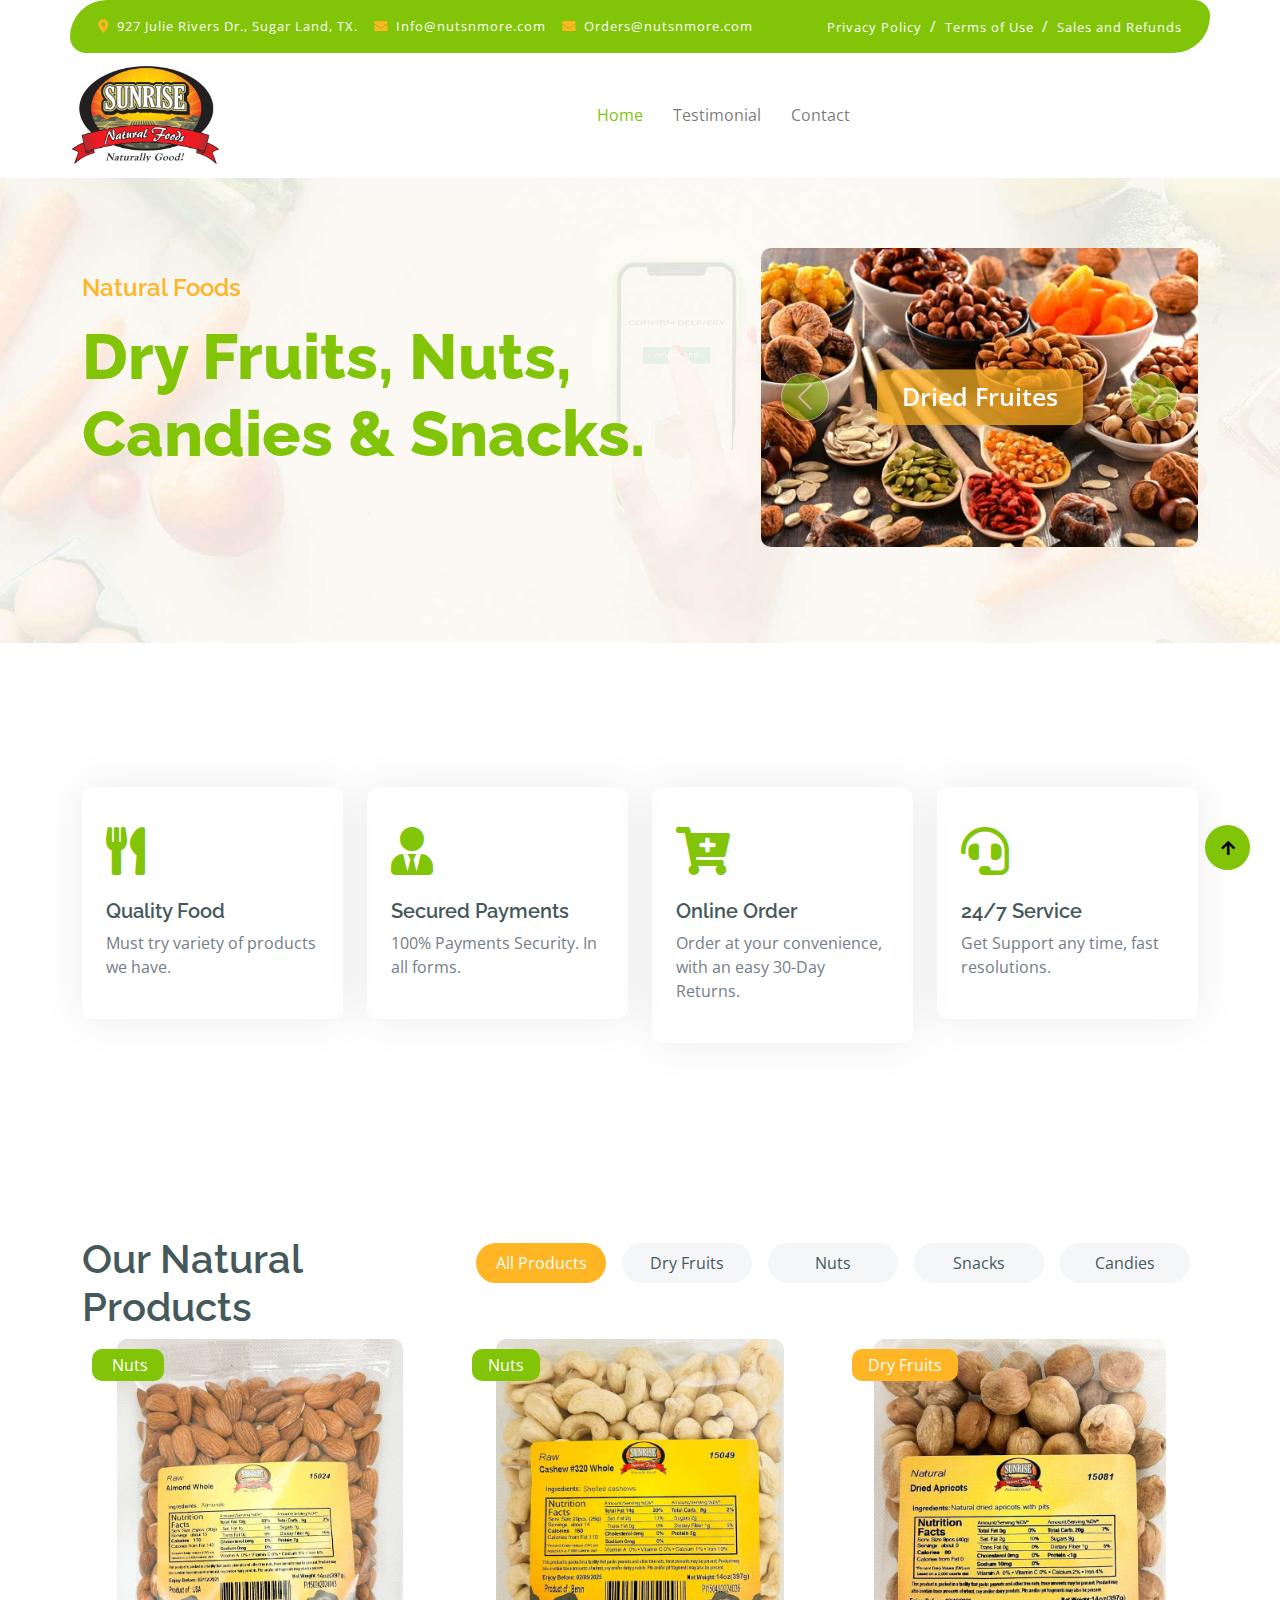
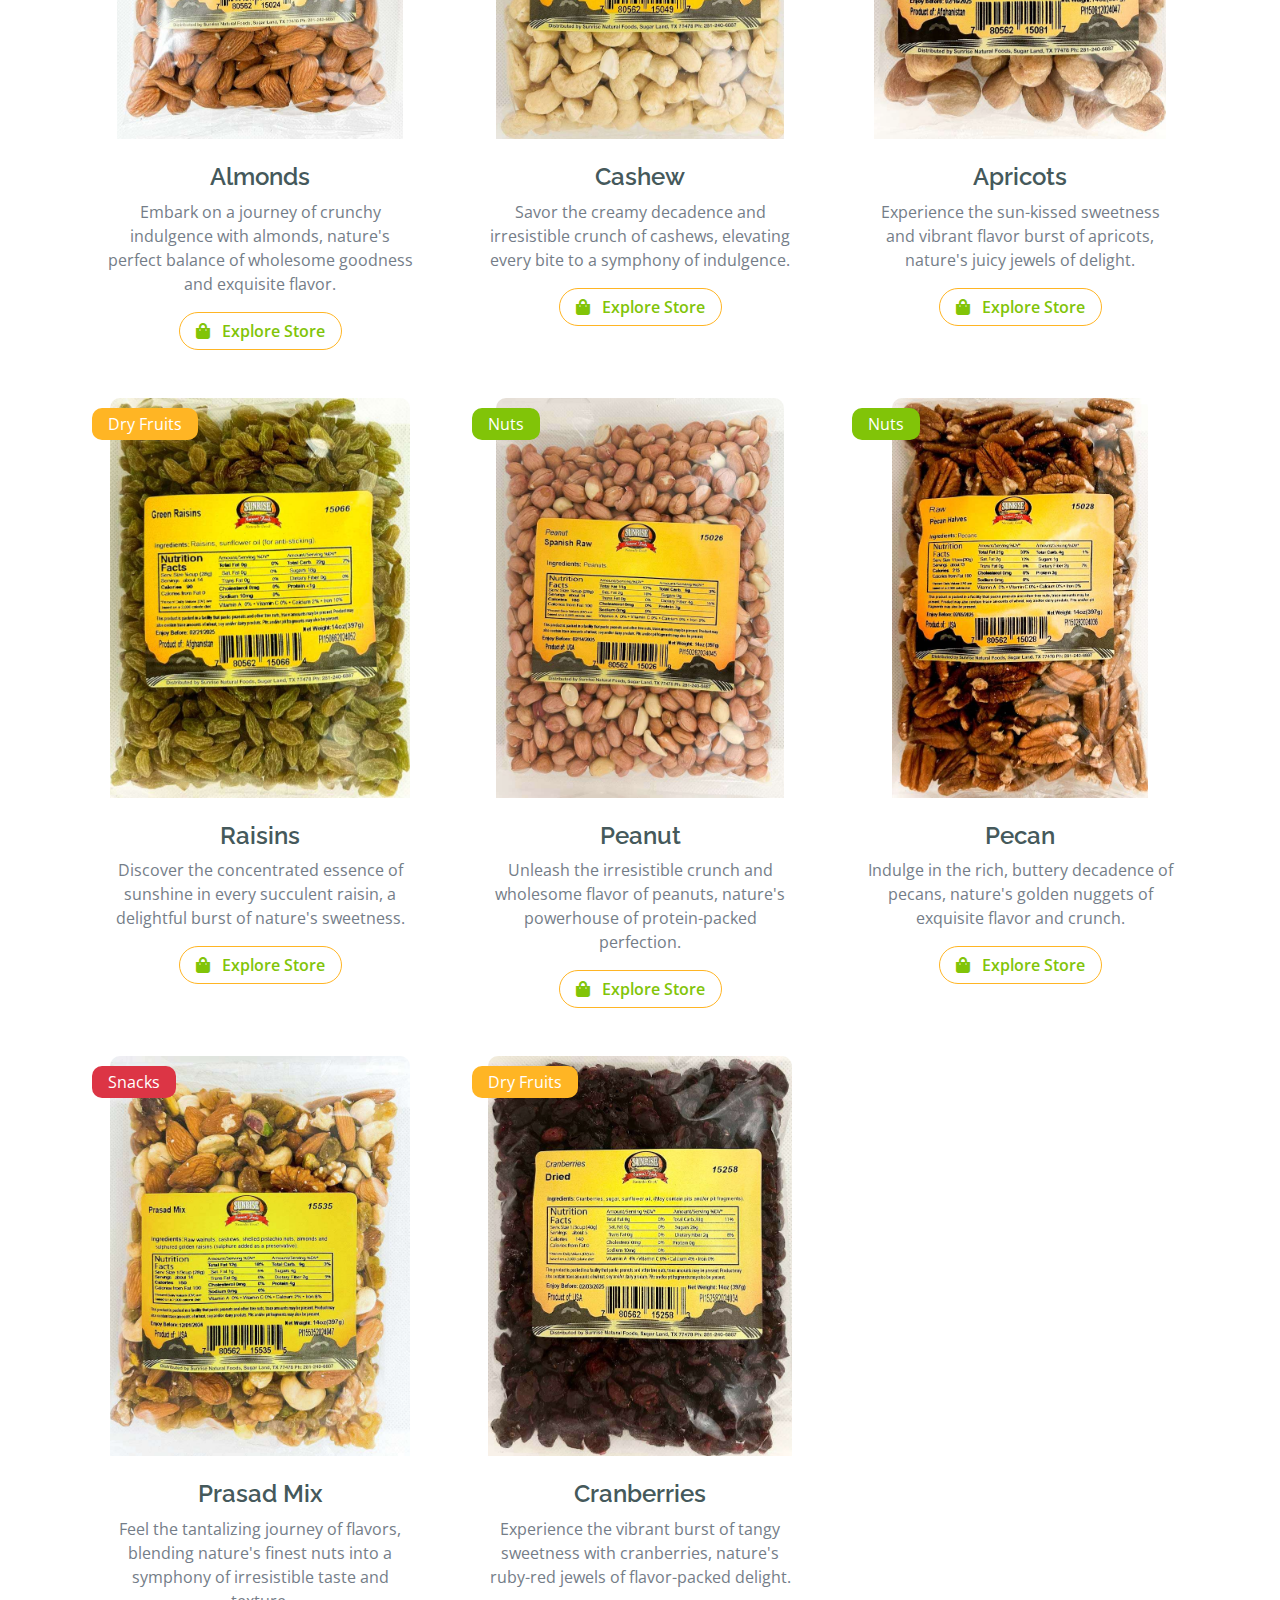
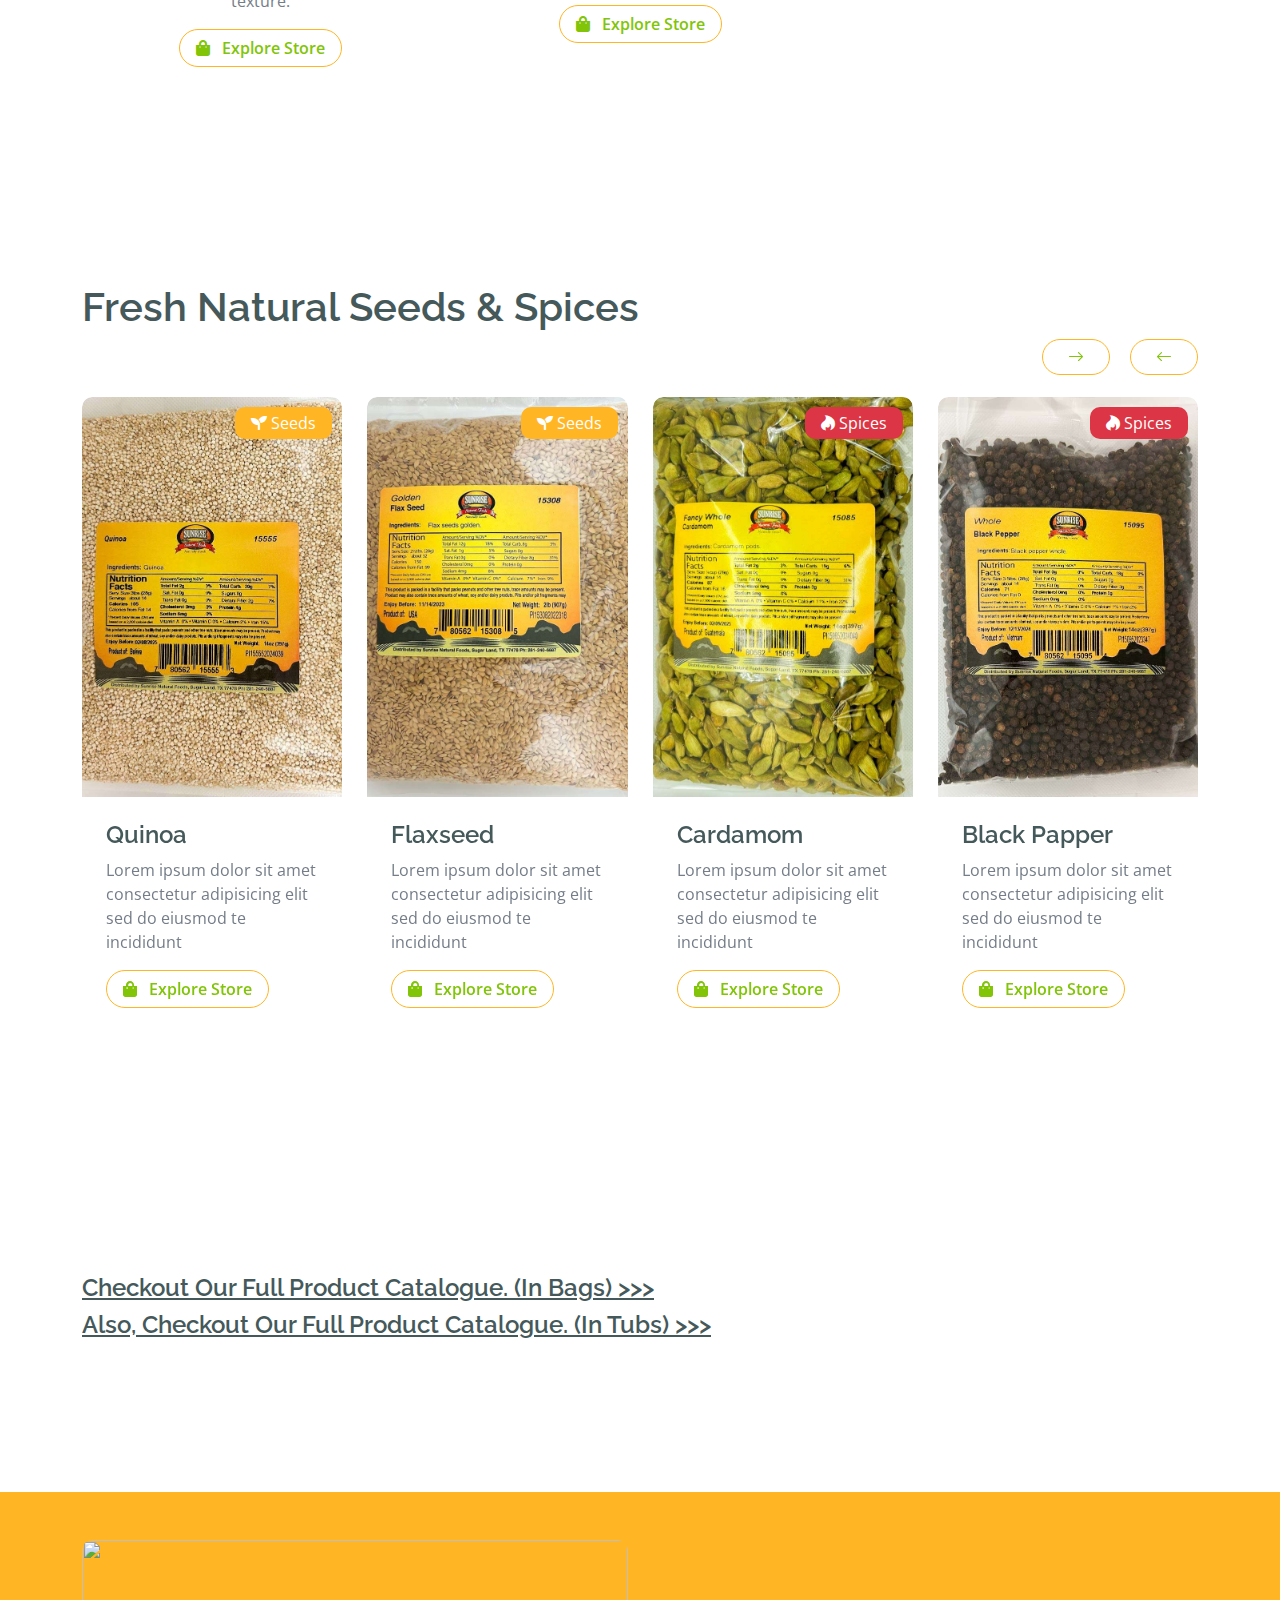
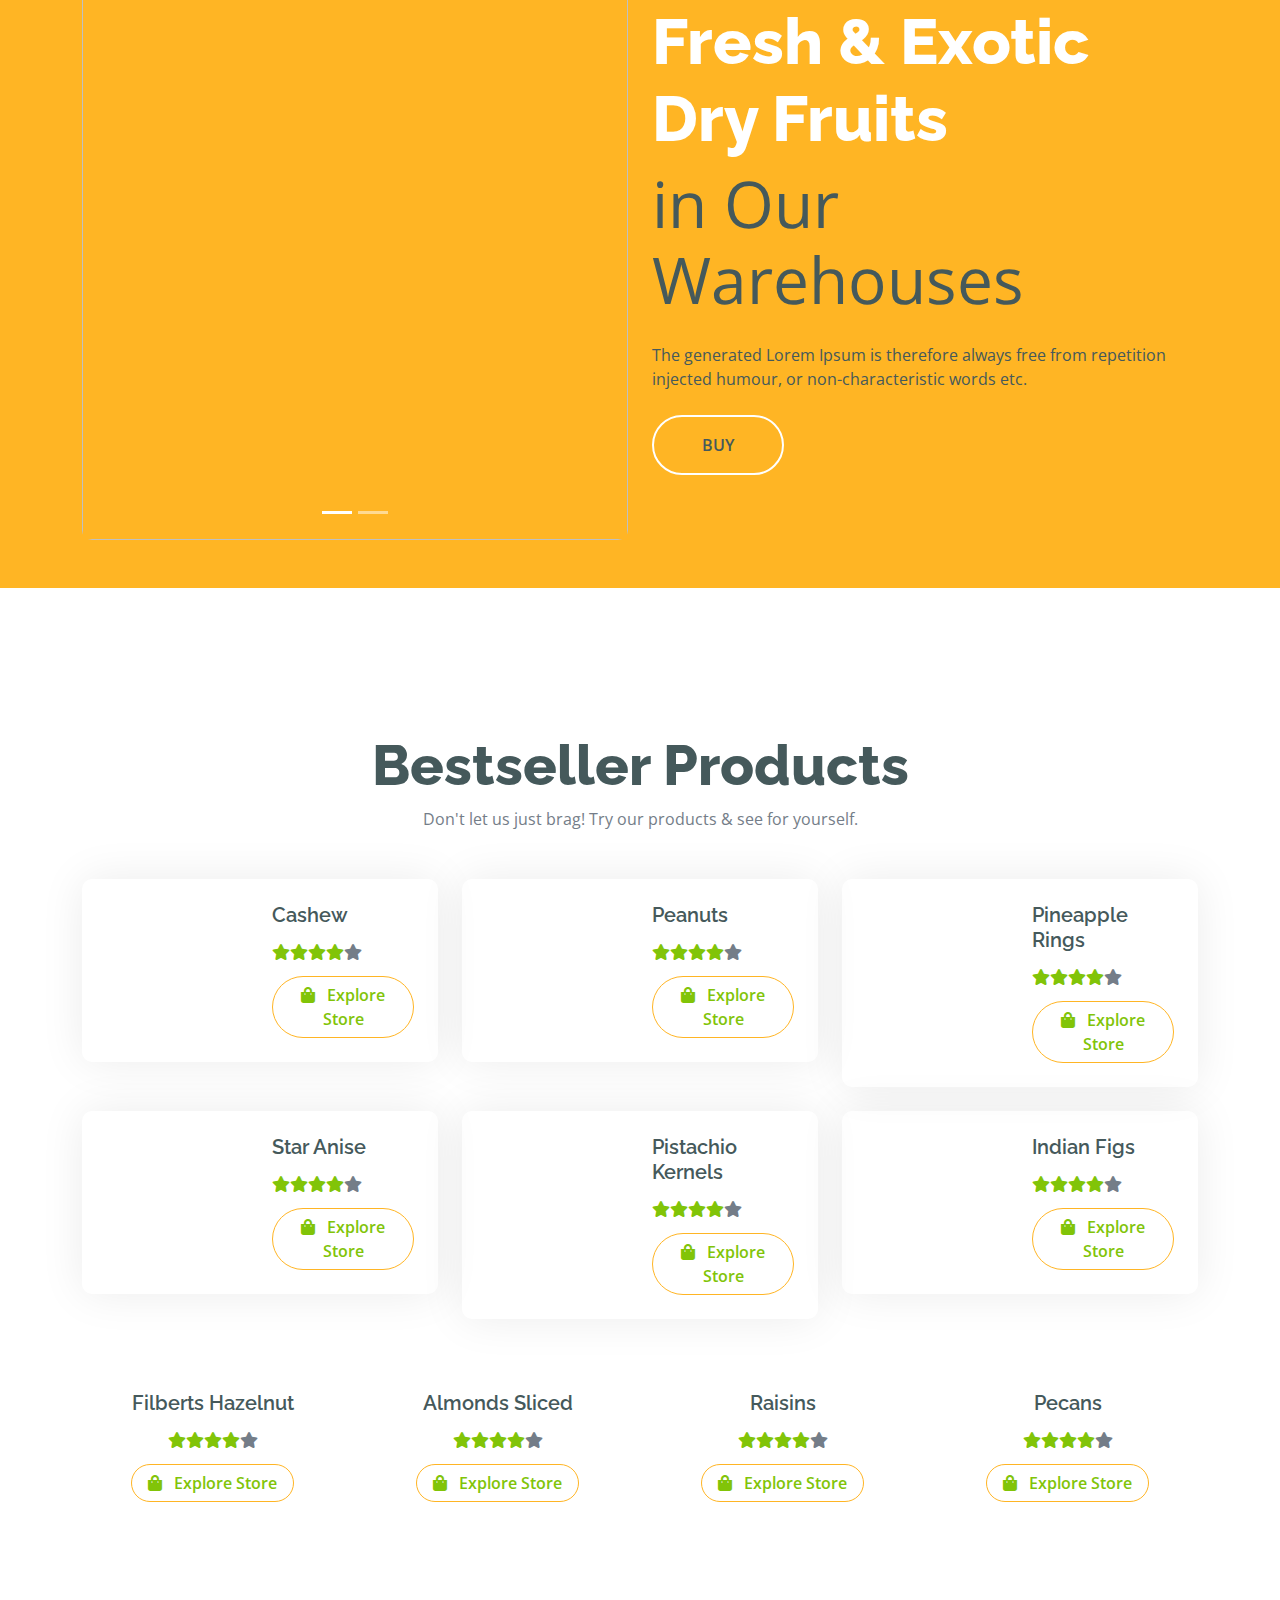
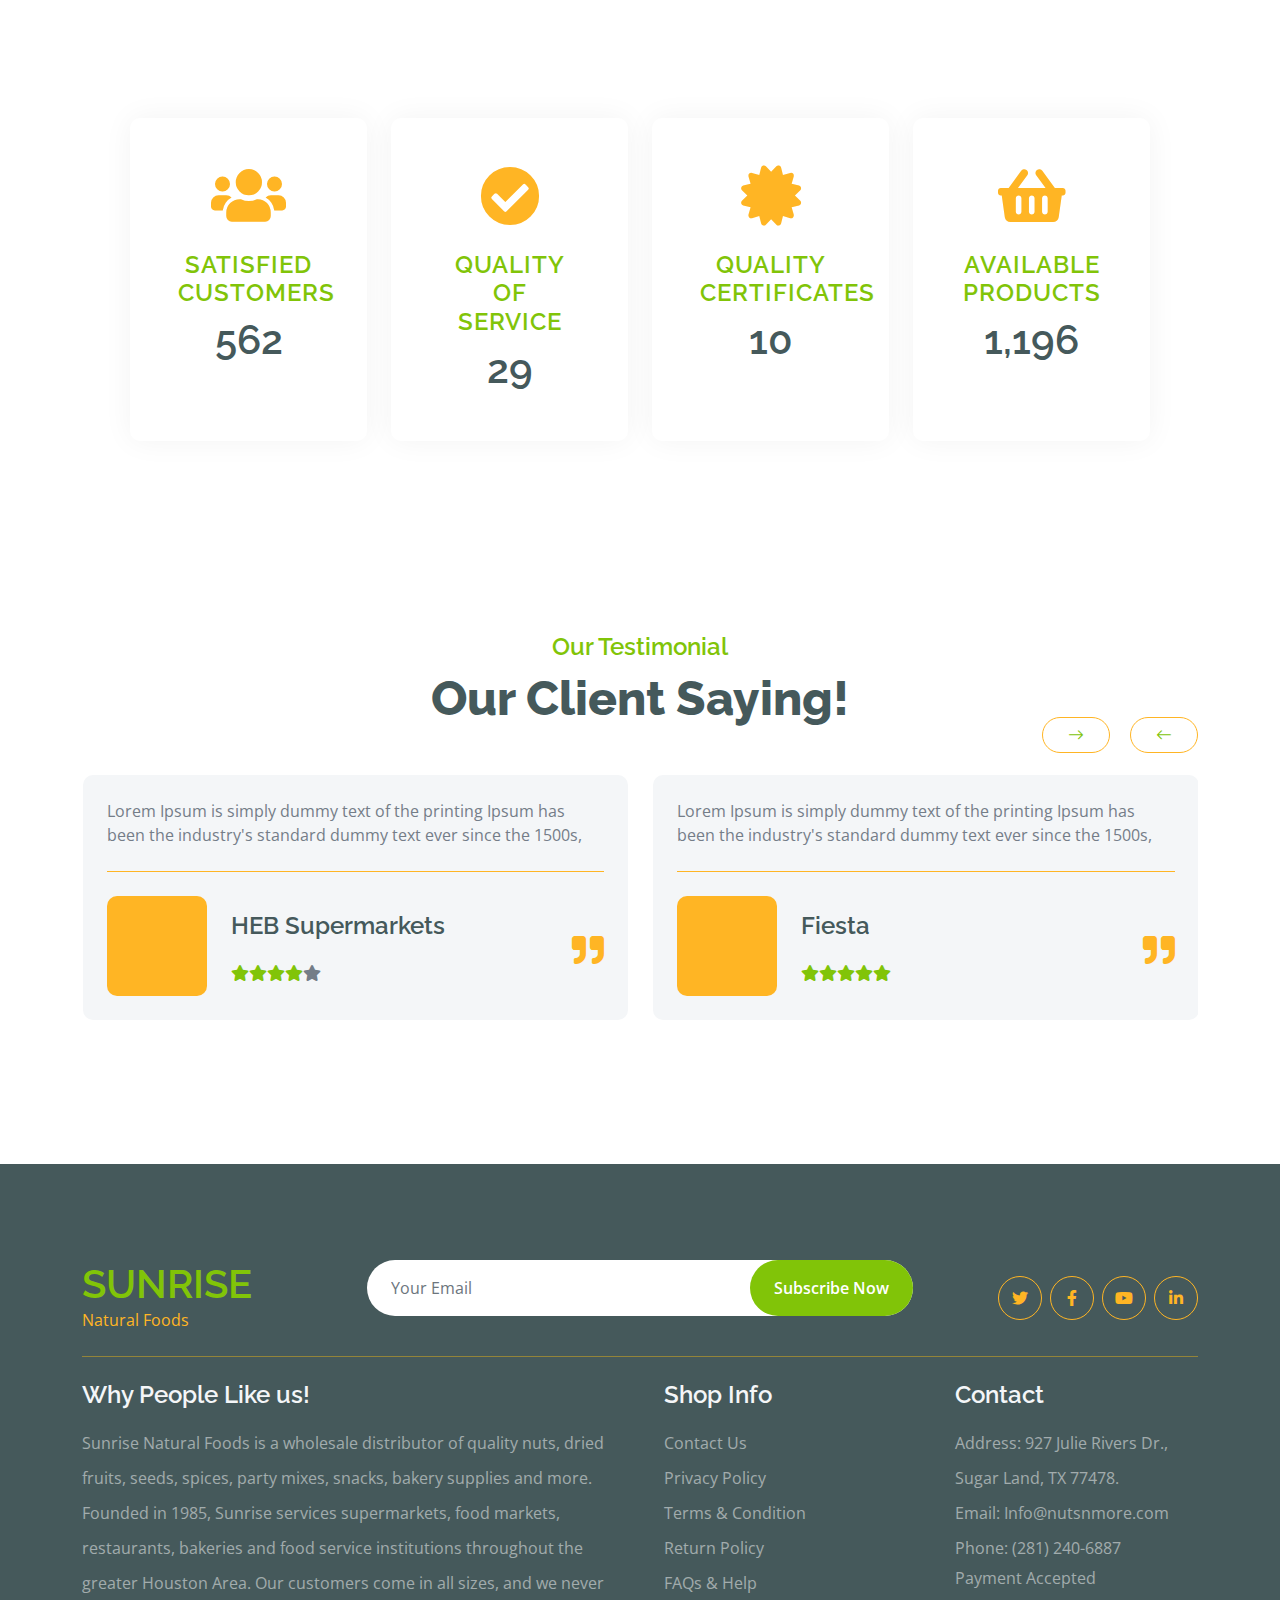
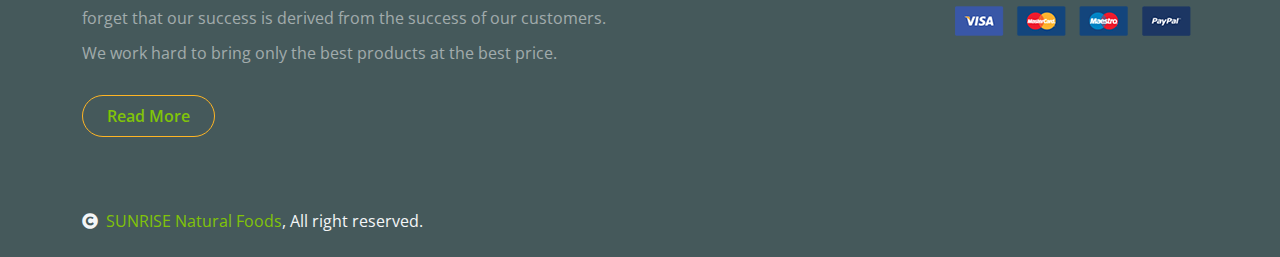
==== index.html @ f403c150 "Linked to more!" ====
<!DOCTYPE html>
<html lang="en">

    <head>
        <meta charset="utf-8">
        <title>SUNRISE Natural Foods</title>
        <meta content="width=device-width, initial-scale=1.0" name="viewport">
        <meta content="" name="keywords">
        <meta content="" name="description">

        <link rel="icon" type="image/png" sizes="16*16" href="img/favicon-16x16.png" >
        <link rel="icon" type="image/png" sizes="32*32" href="img/favicon-32x32.png" >

        <!-- Google Web Fonts -->
        <link rel="preconnect" href="https://fonts.googleapis.com">
        <link rel="preconnect" href="https://fonts.gstatic.com" crossorigin>
        <link href="https://fonts.googleapis.com/css2?family=Open+Sans:wght@400;600&family=Raleway:wght@600;800&display=swap" rel="stylesheet"> 

        <!-- Icon Font Stylesheet -->
        <link rel="stylesheet" href="https://use.fontawesome.com/releases/v5.15.4/css/all.css"/>
        <link href="https://cdn.jsdelivr.net/npm/bootstrap-icons@1.4.1/font/bootstrap-icons.css" rel="stylesheet">

        <!-- Libraries Stylesheet -->
        
        <link href="lib/lightbox/css/lightbox.min.css" rel="stylesheet">
        <link href="lib/owlcarousel/assets/owl.carousel.min.css" rel="stylesheet">


        <!-- Customized Bootstrap Stylesheet -->
        <link href="css/bootstrap.min.css" rel="stylesheet">

        <!-- Template Stylesheet -->
        <link href="css/style.css" rel="stylesheet">
        
    </head>

    <body>

        <!-- Spinner Start -->
        <div id="spinner" class="show w-100 vh-100 bg-white position-fixed translate-middle top-50 start-50  d-flex align-items-center justify-content-center">
            <div class="spinner-grow text-primary" role="status"></div>
        </div>
        <!-- Spinner End -->


        <!-- Navbar start -->
        <div class="container-fluid fixed-top" >
            <div class="container topbar bg-primary d-none d-lg-block">
                <div class="d-flex justify-content-between">
                    <div class="top-info ps-2">
                        <small class="me-3"><a href="contact.html#address-section" class="text-white"><i class="fas fa-map-marker-alt me-2 text-secondary"></i>927 Julie Rivers Dr., Sugar Land, TX.</a></small>
                        <small class="me-3"><a href="mailto:Info@nutsnmore.com" class="text-white"><i class="fas fa-envelope me-2 text-secondary"></i>Info@nutsnmore.com</a></small>
                        <small class="me-3"><a href="mailto:Orders@nutsnmore.com" class="text-white"><i class="fas fa-envelope me-2 text-secondary"></i>Orders@nutsnmore.com</a></small>
                    </div>
                    <div class="top-link pe-2">
                        <a href="#" class="text-white"><small class="text-white mx-2">Privacy Policy</small>/</a>
                        <a href="#" class="text-white"><small class="text-white mx-2">Terms of Use</small>/</a>
                        <a href="#" class="text-white"><small class="text-white ms-2">Sales and Refunds</small></a>
                    </div>
                </div>
            </div>
            <div class="container px-0">
                <nav class="navbar navbar-light bg-white navbar-expand-xl">
                    <a href="index.html" class="navbar-brand">
                        <img src="img/logo.JPG" class="logo" >
                        <!-- <h1 class="text-primary display-6">SUNRISE</h1> -->
                    </a>
                    <button class="navbar-toggler py-2 px-3" type="button" data-bs-toggle="collapse" data-bs-target="#navbarCollapse">
                        <span class="fa fa-bars text-primary"></span>
                    </button>
                    <div class="collapse navbar-collapse bg-white" id="navbarCollapse">
                        <div class="navbar-nav mx-auto">
                            <a href="index.html" class="nav-item nav-link active">Home</a>
                            <!-- <a href="shop.html" class="nav-item nav-link">Shop</a> -->
                            <a href="testimonial.html" class="nav-item nav-link" >Testimonial</a>
                            <!-- <a href="shop-detail.html" class="nav-item nav-link">Shop Detail</a> -->
                            <div class="nav-item dropdown">
                                
                                <!-- <div class="dropdown-menu m-0 bg-secondary rounded-0">
                                    <a href="cart.html" class="dropdown-item">Cart</a>
                                    <a href="chackout.html" class="dropdown-item">Chackout</a>
                                    <a href="testimonial.html" class="dropdown-item">Testimonial</a>
                                    <a href="404.html" class="dropdown-item">404 Page</a>
                                </div> -->
                            </div>
                            <a href="contact.html" class="nav-item nav-link">Contact</a>
                        </div>
                        <!-- <div class="d-flex m-3 me-0">
                            <button class="btn-search btn border border-secondary btn-md-square rounded-circle bg-white me-4" data-bs-toggle="modal" data-bs-target="#searchModal"><i class="fas fa-search text-primary"></i></button>
                            <a href="#" class="position-relative me-4 my-auto">
                                <i class="fa fa-shopping-bag fa-2x"></i>
                                <span class="position-absolute bg-secondary rounded-circle d-flex align-items-center justify-content-center text-dark px-1" style="top: -5px; left: 15px; height: 20px; min-width: 20px;">3</span>
                            </a>
                            <a href="#" class="my-auto">
                                <i class="fas fa-user fa-2x"></i>
                            </a>
                        </div> -->
                    </div>
                </nav>
            </div>
        </div>
        <!-- Navbar End -->


        <!-- Modal Search Start -->
        <!-- <div class="modal fade" id="searchModal" tabindex="-1" aria-labelledby="exampleModalLabel" aria-hidden="true">
            <div class="modal-dialog modal-fullscreen">
                <div class="modal-content rounded-0">
                    <div class="modal-header">
                        <h5 class="modal-title" id="exampleModalLabel">Search by keyword</h5>
                        <button type="button" class="btn-close" data-bs-dismiss="modal" aria-label="Close"></button>
                    </div>
                    <div class="modal-body d-flex align-items-center">
                        <div class="input-group w-75 mx-auto d-flex">
                            <input type="search" class="form-control p-3" placeholder="keywords" aria-describedby="search-icon-1">
                            <span id="search-icon-1" class="input-group-text p-3"><i class="fa fa-search"></i></span>
                        </div>
                    </div>
                </div>
            </div>
        </div> -->
        <!-- Modal Search End -->


        <!-- Hero Start -->
        <div class="container-fluid py-5 mb-5 hero-header">
            <div class="container py-5">
                <div class="row g-5 align-items-center">
                    <div class="col-md-12 col-lg-7">
                        <h4 class="mb-3 text-secondary">Natural Foods</h4>
                        <h1 class="mb-5 display-3 text-primary">Dry Fruits, Nuts, Candies & Snacks.</h1>
                        <!-- <div class="position-relative mx-auto">
                            <input class="form-control border-2 border-secondary w-75 py-3 px-4 rounded-pill" type="number" placeholder="Search">
                            <button type="submit" class="btn btn-primary border-2 border-secondary py-3 px-4 position-absolute rounded-pill text-white h-100" style="top: 0; right: 25%;">Submit Now</button>
                        </div> -->
                    </div>
                    <div class="col-md-12 col-lg-5">
                        <div id="carouselId" class="carousel slide position-relative" data-bs-ride="carousel">
                            <div class="carousel-inner" role="listbox">
                                <div class="carousel-item active rounded">
                                    <!-- <img src="img/hero_1.webp" class="hero_img_big w-100 h-100 bg-secondary rounded" alt="First slide" > -->
                                    <div class="zoomIn" id="hero-img-1-big" >
                                        <img src="img/hero_1_2_90.jpg" class="img-fluid w-100 h-100 bg-secondary rounded zoom"  alt="First slide" id="hero-img-1" loading="lazy" >
                                    </div>
                                    
                                    <a href="#" class="btn px-4 py-2 text-white rounded">Dried Fruites</a>
                                </div>
                                <div class="carousel-item rounded">
                                    <div class="zoomIn" id="hero-img-2-big" >
                                        <img src="img/hero_2_2_90.jpg" class="img-fluid w-100 h-100 rounded zoom" alt="Second slide" id="hero-img-2" loading="lazy" >
                                    </div>                                    
                                    <a href="#" class="btn px-4 py-2 text-white rounded">Nuts</a>
                                </div>
                                <div class="carousel-item rounded">
                                    <div class="zoomIn"  id="hero-img-3-big" >
                                        <img src="img/hero_3_2_90.jpg" class="img-fluid w-100 h-100 rounded zoom" id="hero-img-3" alt="Third slide" loading="lazy" >
                                    </div>
                                    <a href="#" class="btn px-4 py-2 text-white rounded">Spices</a>
                                </div>
                            </div>
                            <button class="carousel-control-prev" type="button" data-bs-target="#carouselId" data-bs-slide="prev">
                                <span class="carousel-control-prev-icon" aria-hidden="true"></span>
                                <span class="visually-hidden">Previous</span>
                            </button>
                            <button class="carousel-control-next" type="button" data-bs-target="#carouselId" data-bs-slide="next">
                                <span class="carousel-control-next-icon" aria-hidden="true"></span>
                                <span class="visually-hidden">Next</span>
                            </button>
                        </div>
                    </div>
                </div>
            </div>
        </div>
        <!-- Hero End -->
        

        <!-- Featurs Section Start -->
        <div class="container-fluid featurs py-5">
            <div class="container py-5">
                <div class="row g-4">
                    <div class="col-lg-3 col-sm-6">
                        <div class="service-item rounded pt-3">
                            <div class="p-4">
                                <i class="fa fa-3x fa-utensils text-primary mb-4"></i>
                                <h5>Quality Food</h5>
                                <p>Must try variety of products we have.</p>
                            </div>
                        </div>
                    </div>
                    <div class="col-lg-3 col-sm-6">
                        <div class="service-item rounded pt-3">
                            <div class="p-4">
                                <i class="fa fa-3x fa-user-tie text-primary mb-4"></i>
                                <h5>Secured Payments</h5>
                                <p>100% Payments Security. In all forms.</p>
                            </div>
                        </div>
                    </div>
                    <div class="col-lg-3 col-sm-6">
                        <div class="service-item rounded pt-3">
                            <div class="p-4">
                                <i class="fa fa-3x fa-cart-plus text-primary mb-4"></i>
                                <h5>Online Order</h5>
                                <p>Order at your convenience, with an easy 30-Day Returns. </p>
                            </div>
                        </div>
                    </div>
                    <div class="col-lg-3 col-sm-6">
                        <div class="service-item rounded pt-3">
                            <div class="p-4">
                                <i class="fa fa-3x fa-headset text-primary mb-4"></i>
                                <h5>24/7 Service</h5>
                                <p>Get Support any time, fast resolutions.</p>
                            </div>
                        </div>
                    </div>
                </div>
                <!-- <div class="row g-4">
                    <div class="col-md-6 col-lg-3 wow fadeInUp" data-wow-delay="0.1s">
                        <div class="featurs-item text-center rounded p-4">
                            <div class="featurs-icon btn-square rounded-circle bg-secondary mb-5 mx-auto">
                                <i class="fa fa-3x fa-utensils text-white"></i>
                            </div>
                            <div class="featurs-content text-center">
                                <h5>Quality Food</h5>
                                <p class="mb-0">Free on order over $300</p>
                            </div>
                        </div>
                    </div>
                    <div class="col-md-6 col-lg-3 wow fadeInUp" data-wow-delay="0.3s">
                        <div class="featurs-item text-center rounded p-4">
                            <div class="featurs-icon btn-square rounded-circle bg-secondary mb-5 mx-auto">
                                <i class="fas fa-user-shield fa-3x text-white"></i>
                            </div>
                            <div class="featurs-content text-center">
                                <h5>Security Payment</h5>
                                <p class="mb-0">100% security payment</p>
                            </div>
                        </div>
                    </div>
                    <div class="col-md-6 col-lg-3 wow fadeInUp" data-wow-delay="0.5s">
                        <div class="featurs-item text-center rounded p-4">
                            <div class="featurs-icon btn-square rounded-circle bg-secondary mb-5 mx-auto">
                                <i class="fas fa-exchange-alt fa-3x text-white"></i>
                            </div>
                            <div class="featurs-content text-center">
                                <h5>30 Day Return</h5>
                                <p class="mb-0">30 day money guarantee</p>
                            </div>
                        </div>
                    </div>
                    <div class="col-md-6 col-lg-3 wow fadeInUp" data-wow-delay="0.7s">
                        <div class="featurs-item text-center rounded p-4">
                            <div class="featurs-icon btn-square rounded-circle bg-secondary mb-5 mx-auto">
                                <i class="fa fa-phone-alt fa-3x text-white"></i>
                            </div>
                            <div class="featurs-content text-center">
                                <h5>24/7 Support</h5>
                                <p class="mb-0">Support every time fast</p>
                            </div>
                        </div>
                    </div>
                </div> -->
            </div>
        </div>
        <!-- Featurs Section End -->


        <!-- Fruits Shop Start-->
        <div class="container-fluid fruite py-5">
            <div class="container py-5" id="tabs" >
                <div class="tab-class text-center">
                    <div class="row g-4">
                        <div class="col-lg-4 text-start">
                            <h1>Our Natural Products</h1>
                        </div>
                        <div class="col-lg-8 text-end">
                            <ul class="nav nav-pills d-inline-flex text-center mb-5">
                                <li class="nav-item">
                                    <a class="d-flex m-2 py-2 bg-light rounded-pill active" data-bs-toggle="pill" href="#tab-1">
                                        <span class="text-dark" style="width: 130px;">All Products</span>
                                    </a>
                                </li>
                                <li class="nav-item">
                                    <a class="d-flex py-2 m-2 bg-light rounded-pill" data-bs-toggle="pill" href="#tab-2">
                                        <span class="text-dark" style="width: 130px;">Dry Fruits</span>
                                    </a>
                                </li>
                                <li class="nav-item">
                                    <a class="d-flex m-2 py-2 bg-light rounded-pill" data-bs-toggle="pill" href="#tab-3">
                                        <span class="text-dark" style="width: 130px;">Nuts</span>
                                    </a>
                                </li>
                                <li class="nav-item">
                                    <a class="d-flex m-2 py-2 bg-light rounded-pill" data-bs-toggle="pill" href="#tab-4">
                                        <span class="text-dark" style="width: 130px;">Snacks</span>
                                    </a>
                                </li>
                                <li class="nav-item">
                                    <a class="d-flex m-2 py-2 bg-light rounded-pill" data-bs-toggle="pill" href="#tab-5">
                                        <span class="text-dark" style="width: 130px;">Candies</span>
                                    </a>
                                </li>
                            </ul>
                        </div>
                    </div>
                    <div class="tab-content">
                        <div id="tab-1" class="tab-pane fade show p-0 active">
                            <div class="row g-4">
                                <div class="col-lg-12">
                                    <div class="row g-4">
                                        <div class="col-md-6 col-lg-4 col-xxl-3">
                                            <div class=" rounded position-relative nut-item">
                                                <div class="fruite-img-packs zoomIn" id="fruit-img-1-big" >
                                                    <img src="img/img_prod_1_60.jpg"
                                                        class="img-fluid h-100 rounded-top zoom" 
                                                        alt="" id="fruit-img-1" 
                                                        loading="lazy" 
                                                        srcset="img/img_prod_1_60.jpg 400w, 
                                                                img/img_prod_1_2_90.jpg 800w"
                                                        sizes="(min-width:992) 800px,
                                                                400px"
                                                    >
                                                </div>
                                                <div class="text-white bg-primary px-3 py-1 rounded position-absolute" style="top: 10px; left: 10px;"><i class="fas fa-acorn"></i> Nuts</div>
                                                <div class="p-4 rounded-bottom">
                                                    <h4>Almonds</h4>
                                                    <p>Embark on a journey of crunchy indulgence with almonds, nature's perfect balance of wholesome goodness and exquisite flavor.</p>
                                                    <div class=" justify-content-between flex-lg-wrap">
                                                        <!-- <p class="text-dark fs-5 fw-bold mb-0">$4.99 / kg</p> -->
                                                        <a href="https://sunrisenaturalfoods.com/category/Nuts_Almond" class="btn border border-secondary rounded-pill px-3 text-primary"><i class="fa fa-shopping-bag me-2 text-primary"></i> Explore Store</a>
                                                    </div>
                                                </div>
                                            </div>
                                        </div>
                                        <div class="col-md-6 col-lg-4 col-xxl-3">
                                            <div class=" rounded position-relative nut-item">
                                                <div class="fruite-img-packs zoomIn" id="fruit-img-2-big" >
                                                    <img src="img/img_prod_5_60.jpg" 
                                                        class="img-fluid h-100 rounded-top zoom" 
                                                        alt="" id="fruit-img-2"  
                                                        loading="lazy"
                                                        srcset="img/img_prod_5_60.jpg 400w, 
                                                                img/img_prod_5_2_90.jpg 800w"
                                                        sizes="(min-width:992) 800px,
                                                                400px"
                                                    >
                                                </div>
                                                <div class="text-white bg-primary px-3 py-1 rounded position-absolute" style="top: 10px; left: 10px;">Nuts</div>
                                                <div class="p-4 rounded-bottom">
                                                    <h4>Cashew</h4>
                                                    <p>Savor the creamy decadence and irresistible crunch of cashews, elevating every bite to a symphony of indulgence.</p>
                                                    <div class=" justify-content-between flex-lg-wrap">
                                                        <!-- <p class="text-dark fs-5 fw-bold mb-0">$4.99 / kg</p> -->
                                                        <a href="https://sunrisenaturalfoods.com/category/Nuts_Cashew" class="btn border border-secondary rounded-pill px-3 text-primary"><i class="fa fa-shopping-bag me-2 text-primary"></i> Explore Store</a>
                                                    </div>
                                                </div>
                                            </div>
                                        </div>
                                        <div class="col-md-6 col-lg-4 col-xxl-3">
                                            <div class=" rounded position-relative fruite-item">
                                                <div class="fruite-img-packs zoomIn" id="fruit-img-3-big" >
                                                    <img src="img/img_prod_7_60.jpg" 
                                                        class="img-fluid h-100 rounded-top zoom" 
                                                        alt="" id="fruit-img-3"  
                                                        loading="lazy" 
                                                        srcset="img/img_prod_7_60.jpg 400w, 
                                                                img/img_prod_7_2_90.jpg 800w"
                                                        sizes="(min-width:992) 800px,
                                                                400px"
                                                    >
                                                </div>
                                                <div class="text-white bg-secondary px-3 py-1 rounded position-absolute" style="top: 10px; left: 10px;">Dry Fruits</div>
                                                <div class="p-4 rounded-bottom">
                                                    <h4>Apricots</h4>
                                                    <p>Experience the sun-kissed sweetness and vibrant flavor burst of apricots, nature's juicy jewels of delight.</p>
                                                    <div class="justify-content-between flex-lg-wrap">
                                                        <!-- <p class="text-dark fs-5 fw-bold mb-0">$4.99 / kg</p> -->
                                                        <a href="https://sunrisenaturalfoods.com/category/DriedFruits_Apricot" class="btn border border-secondary rounded-pill px-3 text-primary"><i class="fa fa-shopping-bag me-2 text-primary"></i> Explore Store</a>
                                                    </div>
                                                </div>
                                            </div>
                                        </div>
                                        <div class="col-md-6 col-lg-4 col-xxl-3">
                                            <div class=" rounded position-relative fruite-item">
                                                <div class="fruite-img-packs zoomIn" id="fruit-img-4-big" >
                                                    <img src="img/img_prod_6_60.jpg" 
                                                        class="img-fluid h-100 rounded-top zoom" 
                                                        alt="" id="fruit-img-4"  
                                                        loading="lazy" 
                                                        srcset="img/img_prod_6_60.jpg 400w, 
                                                                img/img_prod_6_2_90.jpg 800w"
                                                        sizes="(min-width:992) 800px,
                                                                400px"
                                                    >
                                                </div>
                                                <div class="text-white bg-secondary px-3 py-1 rounded position-absolute" style="top: 10px; left: 10px;">Dry Fruits</div>
                                                <div class="p-4 rounded-bottom">
                                                    <h4>Raisins</h4>
                                                    <p>Discover the concentrated essence of sunshine in every succulent raisin, a delightful burst of nature's sweetness.</p>
                                                    <div class=" justify-content-between flex-lg-wrap">
                                                        <!-- <p class="text-dark fs-5 fw-bold mb-0">$4.99 / kg</p> -->
                                                        <a href="https://sunrisenaturalfoods.com/category/DriedFruits_Raisins" class="btn border border-secondary rounded-pill px-3 text-primary"><i class="fa fa-shopping-bag me-2 text-primary"></i> Explore Store</a>
                                                    </div>
                                                </div>
                                            </div>
                                        </div>
                                        <div class="col-md-6 col-lg-4 col-xxl-3 ">
                                            <div class=" rounded position-relative nut-item">
                                                <div class="fruite-img-packs zoomIn" id="fruit-img-5-big" >
                                                    <img src="img/img_prod_3_60.jpg" 
                                                        class="img-fluid h-100 rounded-top zoom" 
                                                        alt="" id="fruit-img-5"  
                                                        loading="lazy" 
                                                        srcset="img/img_prod_3_60.jpg 400w, 
                                                                img/img_prod_3_2_90.jpg 800w"
                                                        sizes="(min-width:992) 800px,
                                                                400px"    
                                                    >
                                                </div>
                                                <div class="text-white bg-primary px-3 py-1 rounded position-absolute" style="top: 10px; left: 10px;">Nuts</div>
                                                <div class="p-4 rounded-bottom">
                                                    <h4>Peanut</h4>
                                                    <p>Unleash the irresistible crunch and wholesome flavor of peanuts, nature's powerhouse of protein-packed perfection.</p>
                                                    <div class=" justify-content-between flex-lg-wrap">
                                                        <!-- <p class="text-dark fs-5 fw-bold mb-0">$4.99 / kg</p> -->
                                                        <a href="https://sunrisenaturalfoods.com/category/Nuts_Peanut" class="btn border border-secondary rounded-pill px-3 text-primary"><i class="fa fa-shopping-bag me-2 text-primary"></i> Explore Store</a>
                                                    </div>
                                                </div>
                                            </div>
                                        </div>
                                        <div class="col-md-6 col-lg-4 col-xxl-3">
                                            <div class=" rounded position-relative nut-item">
                                                <div class="fruite-img-packs zoomIn" id="fruit-img-6-big" >
                                                    <img src="img/img_prod_2_60.jpg" 
                                                        class="img-fluid h-100 rounded-top zoom" 
                                                        alt="" id="fruit-img-6"  
                                                        loading="lazy" 
                                                        srcset="img/img_prod_2_60.jpg 400w, 
                                                                img/img_prod_2_2_90.jpg 800w"
                                                        sizes="(min-width:992) 800px,
                                                                400px"
                                                    >
                                                </div>
                                                <div class="text-white bg-primary px-3 py-1 rounded position-absolute" style="top: 10px; left: 10px;">Nuts</div>
                                                <div class="p-4 rounded-bottom">
                                                    <h4>Pecan</h4>
                                                    <p>Indulge in the rich, buttery decadence of pecans, nature's golden nuggets of exquisite flavor and crunch.</p>
                                                    <div class=" justify-content-between flex-lg-wrap">
                                                        <!-- <p class="text-dark fs-5 fw-bold mb-0">$4.99 / kg</p> -->
                                                        <a href="https://sunrisenaturalfoods.com/category/Nuts_Pecan" class="btn border border-secondary rounded-pill px-3 text-primary"><i class="fa fa-shopping-bag me-2 text-primary"></i> Explore Store</a>
                                                    </div>
                                                </div>
                                            </div>
                                        </div>
                                        <div class="col-md-6 col-lg-4 col-xxl-3">
                                            <div class=" rounded position-relative snc-item">
                                                <div class="fruite-img-packs zoomIn" id="fruit-img-7-big" >
                                                    <img src="img/img_prod_4_60.jpg" 
                                                        class="img-fluid h-100 rounded-top zoom" 
                                                        alt="" id="fruit-img-7"  
                                                        loading="lazy" 
                                                        srcset="img/img_prod_4_60.jpg 400w, 
                                                                img/img_prod_4_2_90.jpg 800w"
                                                        sizes="(min-width:992) 800px,
                                                                400px"
                                                    >
                                                </div>
                                                <div class="text-white bg-danger px-3 py-1 rounded position-absolute" style="top: 10px; left: 10px;">Snacks</div>
                                                <div class="p-4 rounded-bottom">
                                                    <h4>Prasad Mix</h4>
                                                    <p>Feel the tantalizing journey of flavors, blending nature's finest nuts into a symphony of irresistible taste and texture.</p>
                                                    <div class=" justify-content-between flex-lg-wrap">
                                                        <!-- <p class="text-dark fs-5 fw-bold mb-0">$4.99 / kg</p> -->
                                                        <a href="https://sunrisenaturalfoods.com/product/Snacks_Mix_54012" class="btn border border-secondary rounded-pill px-3 text-primary"><i class="fa fa-shopping-bag me-2 text-primary"></i> Explore Store</a>
                                                    </div>
                                                </div>
                                            </div>
                                        </div>
                                        <div class="col-md-6 col-lg-4 col-xxl-3">
                                            <div class=" rounded position-relative fruite-item">
                                                <div class="fruite-img-packs zoomIn" id="fruit-img-8-big" >
                                                    <img src="img/img_prod_8_60.jpg" 
                                                        class="img-fluid h-100 rounded-top zoom" 
                                                        alt="" id="fruit-img-8"  
                                                        loading="lazy" 
                                                        srcset="img/img_prod_8_60.jpg 400w, 
                                                                img/img_prod_8_2_90.jpg 800w"
                                                        sizes="(min-width:992) 800px,
                                                                400px"
                                                    >
                                                </div>
                                                <div class="text-white bg-secondary px-3 py-1 rounded position-absolute" style="top: 10px; left: 10px;">Dry Fruits</div>
                                                <div class="p-4 rounded-bottom">
                                                    <h4>Cranberries</h4>
                                                    <p>Experience the vibrant burst of tangy sweetness with cranberries, nature's ruby-red jewels of flavor-packed delight.</p>
                                                    <div class=" justify-content-between flex-lg-wrap">
                                                        <!-- <p class="text-dark fs-5 fw-bold mb-0">$4.99 / kg</p> -->
                                                        <a href="https://sunrisenaturalfoods.com/category/DriedFruits" class="btn border border-secondary rounded-pill px-3 text-primary"><i class="fa fa-shopping-bag me-2 text-primary"></i> Explore Store</a>
                                                    </div>
                                                </div>
                                            </div>
                                        </div>
                                    </div>
                                </div>
                            </div>
                        </div>
                        <div id="tab-2" class="tab-pane fade show p-0">
                            <div class="row g-4">
                                <div class="col-lg-12">
                                    <div class="row g-4">
                                        <div class="col-md-6 col-lg-4 col-xxl-3">
                                            <div class=" rounded position-relative fruite-item">
                                                <div class="fruite-img-packs zoomIn" id="df-img-1-big" >
                                                    <img src="img/df_img_1_60.jpg" 
                                                        class="img-fluid h-100 rounded-top zoom" 
                                                        alt="" id="df-img-1"  
                                                        loading="lazy" 
                                                        srcset="img/df_img_1_60.jpg 400w, 
                                                                img/df_img_1_2_90.jpg 800w"
                                                        sizes="(min-width:992) 800px,
                                                                400px"
                                                    >
                                                </div>
                                                <div class="text-white bg-secondary px-3 py-1 rounded position-absolute" style="top: 10px; left: 10px;">Dry Fruits</div>
                                                <div class="p-4 rounded-bottom">
                                                    <h4>Raisins Dark</h4>
                                                    <p>Delight in the deep, rich sweetness and tender texture of dark raisins, a perfect snack for any time of day.</p>
                                                    <div class=" justify-content-between flex-lg-wrap">
<!--                                                         <p class="text-dark fs-5 fw-bold mb-0">$4.99 / kg</p> -->
                                                        <a href="https://sunrisenaturalfoods.com/category/DriedFruits_Raisins" class="btn border border-secondary rounded-pill px-3 text-primary"><i class="fa fa-shopping-bag me-2 text-primary"></i> Explore Store</a>
                                                    </div>
                                                </div>
                                            </div>
                                        </div>
                                        <div class="col-md-6 col-lg-4 col-xxl-3">
                                            <div class=" rounded position-relative fruite-item">
                                                <div class="fruite-img-packs zoomIn" id="df-img-2-big" >
                                                    <img src="img/df_img_2_60.jpg" 
                                                        class="img-fluid h-100 rounded-top zoom" 
                                                        alt="" id="df-img-2"  
                                                        loading="lazy" 
                                                        srcset="img/df_img_2_60.jpg 400w, 
                                                                img/df_img_2_2_90.jpg 800w"
                                                        sizes="(min-width:992) 800px,
                                                                400px"
                                                    >
                                                </div>
                                                <div class="text-white bg-secondary px-3 py-1 rounded position-absolute" style="top: 10px; left: 10px;">Dry Fruits</div>
                                                <div class="p-4 rounded-bottom">
                                                    <h4>Figs Indian</h4>
                                                    <p>Enjoy the natural sweetness and chewy texture of Dried Natural Indian Figs, a nutritious and flavorful snack bursting with wholesome goodness.</p>
                                                    <div class=" justify-content-between flex-lg-wrap">
<!--                                                         <p class="text-dark fs-5 fw-bold mb-0">$4.99 / kg</p> -->
                                                        <a href="https://sunrisenaturalfoods.com/category/DriedFruits_Figs" class="btn border border-secondary rounded-pill px-3 text-primary"><i class="fa fa-shopping-bag me-2 text-primary"></i> Explore Store</a>
                                                    </div>
                                                </div>
                                            </div>
                                        </div>
                                        <div class="col-md-6 col-lg-4 col-xxl-3">
                                            <div class=" rounded position-relative fruite-item">
                                                <div class="fruite-img-packs zoomIn" id="df-img-3-big" >
                                                    <img src="img/df_img_3_60.jpg" 
                                                        class="img-fluid h-100 rounded-top zoom" 
                                                        alt="" id="df-img-3"  
                                                        loading="lazy" 
                                                        srcset="img/df_img_3_60.jpg 400w, 
                                                                img/df_img_3_2_90.jpg 800w"
                                                        sizes="(min-width:992) 800px,
                                                                400px"
                                                    >
                                                </div>
                                                <div class="text-white bg-secondary px-3 py-1 rounded position-absolute" style="top: 10px; left: 10px;">Dry Fruits</div>
                                                <div class="p-4 rounded-bottom">
                                                    <h4>Raisins Black</h4>
                                                    <p>Savor the rich, sweet flavor and chewy texture of natural black raisins, perfect for snacking or adding a delightful sweetness to your culinary creations.</p>
                                                    <div class=" justify-content-between flex-lg-wrap">
<!--                                                         <p class="text-dark fs-5 fw-bold mb-0">$4.99 / kg</p> -->
                                                        <a href="https://sunrisenaturalfoods.com/product/DriedFruits_Raisins_36016" class="btn border border-secondary rounded-pill px-3 text-primary"><i class="fa fa-shopping-bag me-2 text-primary"></i> Explore Store</a>
                                                    </div>
                                                </div>
                                            </div>
                                        </div>
                                        <div class="col-md-6 col-lg-4 col-xxl-3">
                                            <div class=" rounded position-relative fruite-item">
                                                <div class="fruite-img-packs zoomIn" id="df-img-4-big" >
                                                    <img src="img/df_img_4_60.jpg" 
                                                        class="img-fluid h-100 rounded-top zoom" 
                                                        alt="" id="df-img-4"  
                                                        loading="lazy" 
                                                        srcset="img/df_img_4_60.jpg 400w, 
                                                                img/df_img_4_2_90.jpg 800w"
                                                        sizes="(min-width:992) 800px,
                                                                400px"
                                                    >
                                                </div>
                                                <div class="text-white bg-secondary px-3 py-1 rounded position-absolute" style="top: 10px; left: 10px;">Dry Fruits</div>
                                                <div class="p-4 rounded-bottom">
                                                    <h4>Raisins Golden</h4>
                                                    <p>Indulge in the golden sweetness and chewy texture of golden raisins, perfect for snacking or adding a burst of natural sweetness to your recipes and dishes.</p>
                                                    <div class=" justify-content-between flex-lg-wrap">
<!--                                                         <p class="text-dark fs-5 fw-bold mb-0">$4.99 / kg</p> -->
                                                        <a href="https://sunrisenaturalfoods.com/product/DriedFruits_Raisins_36030" class="btn border border-secondary rounded-pill px-3 text-primary"><i class="fa fa-shopping-bag me-2 text-primary"></i> Explore Store</a>
                                                    </div>
                                                </div>
                                            </div>
                                        </div>
                                    </div>
                                </div>
                            </div>
                        </div>
                        <div id="tab-3" class="tab-pane fade show p-0">
                            <div class="row g-4">
                                <div class="col-lg-12">
                                    <div class="row g-4">
                                        <div class="col-md-6 col-lg-4 col-xxl-3">
                                            <div class=" rounded position-relative nut-item">
                                                <div class="fruite-img-packs zoomIn" id="nuts-img-1-big" >
                                                    <img src="img/nuts_img_1_60.jpg" 
                                                        class="img-fluid h-100 rounded-top zoom" 
                                                        alt=""  id="nuts-img-1"  
                                                        loading="lazy" 
                                                        srcset="img/nuts_img_1_60.jpg 400w, 
                                                                img/nuts_img_1_2_90.jpg 800w"
                                                        sizes="(min-width:992) 800px,
                                                                400px"    
                                                    >
                                                </div>
                                                <div class="text-white bg-primary px-3 py-1 rounded position-absolute" style="top: 10px; left: 10px;">Nuts</div>
                                                <div class="p-4 rounded-bottom">
                                                    <h4>Cashew Pices</h4>
                                                    <p>Enjoy the hearty crunch and creamy texture of large pieces of cashews, perfect for adding a satisfying bite to your favorite dishes and snacks.</p>
                                                    <div class=" justify-content-between flex-lg-wrap">
<!--                                                         <p class="text-dark fs-5 fw-bold mb-0">$4.99 / kg</p> -->
                                                        <a href="https://sunrisenaturalfoods.com/product/Nuts_Cashew_14531" class="btn border border-secondary rounded-pill px-3 text-primary"><i class="fa fa-shopping-bag me-2 text-primary"></i> Explore Store</a>
                                                    </div>
                                                </div>
                                            </div>
                                        </div>
                                        <div class="col-md-6 col-lg-4 col-xxl-3">
                                            <div class=" rounded position-relative nut-item">
                                                <div class="fruite-img-packs zoomIn" id="nuts-img-2-big" >
                                                    <img src="img/nuts_img_2_60.jpg" 
                                                        class="img-fluid h-100 rounded-top zoom" 
                                                        alt=""  id="nuts-img-2"  
                                                        loading="lazy" 
                                                        srcset="img/nuts_img_2_60.jpg 400w, 
                                                                img/nuts_img_2_2_90.jpg 800w"
                                                        sizes="(min-width:992) 800px,
                                                                400px"
                                                    >
                                                </div>
                                                <div class="text-white bg-primary px-3 py-1 rounded position-absolute" style="top: 10px; left: 10px;">Nuts</div>
                                                <div class="p-4 rounded-bottom">
                                                    <h4>Walnut in Shell</h4>
                                                    <p>Crack open the natural goodness of walnuts in shell, enjoying their fresh and nutty flavor as a satisfying snack or ingredient.</p>
                                                    <div class=" justify-content-between flex-lg-wrap">
<!--                                                         <p class="text-dark fs-5 fw-bold mb-0">$4.99 / kg</p> -->
                                                        <a href="https://sunrisenaturalfoods.com/category/Nuts_Walnut" class="btn border border-secondary rounded-pill px-3 text-primary"><i class="fa fa-shopping-bag me-2 text-primary"></i> Explore Store</a>
                                                    </div>
                                                </div>
                                            </div>
                                        </div>
                                        <div class="col-md-6 col-lg-4 col-xxl-3">
                                            <div class=" rounded position-relative nut-item">
                                                <div class="fruite-img-packs zoomIn" id="nuts-img-3-big" >
                                                    <img src="img/nuts_img_3_60.jpg" 
                                                        class="img-fluid h-100 rounded-top zoom" 
                                                        alt=""  id="nuts-img-3"  
                                                        loading="lazy" 
                                                        srcset="img/nuts_img_3_60.jpg 400w, 
                                                                img/nuts_img_3_2_90.jpg 800w"
                                                        sizes="(min-width:992) 800px,
                                                                400px"
                                                    >
                                                </div>
                                                <div class="text-white bg-primary px-3 py-1 rounded position-absolute" style="top: 10px; left: 10px;">Nuts</div>
                                                <div class="p-4 rounded-bottom">
                                                    <h4>Almonds Sliced</h4>
                                                    <p>Enjoy the natural crunch and subtle sweetness of sliced natural almonds, perfect for adding a wholesome touch to your salads, baking, and snacking.</p>
                                                    <div class=" justify-content-between flex-lg-wrap">
<!--                                                         <p class="text-dark fs-5 fw-bold mb-0">$4.99 / kg</p> -->
                                                        <a href="https://sunrisenaturalfoods.com/product/Nuts_Almond_10371" class="btn border border-secondary rounded-pill px-3 text-primary"><i class="fa fa-shopping-bag me-2 text-primary"></i> Explore Store</a>
                                                    </div>
                                                </div>
                                            </div>
                                        </div>
                                        <div class="col-md-6 col-lg-4 col-xxl-3">
                                            <div class=" rounded position-relative nut-item">
                                                <div class="fruite-img-packs zoomIn" id="nuts-img-4-big" >
                                                    <img src="img/nuts_img_4_60.jpg" 
                                                        class="img-fluid h-100 rounded-top zoom" 
                                                        alt=""  id="nuts-img-4"  
                                                        loading="lazy" 
                                                        srcset="img/nuts_img_4_60.jpg 400w, 
                                                                img/nuts_img_4_2_90.jpg 800w"
                                                        sizes="(min-width:992) 800px,
                                                                400px"
                                                    >
                                                </div>
                                                <div class="text-white bg-primary px-3 py-1 rounded position-absolute" style="top: 10px; left: 10px;">Nuts</div>
                                                <div class="p-4 rounded-bottom">
                                                    <h4>Brazil Nuts</h4>
                                                    <p>Savor the rich, creamy texture and earthy flavor of Brazil nuts, packed with nutrients and perfect for snacking or adding a luxurious touch to your recipes.</p>
                                                    <div class=" justify-content-between flex-lg-wrap">
<!--                                                         <p class="text-dark fs-5 fw-bold mb-0">$4.99 / kg</p> -->
                                                        <a href="https://sunrisenaturalfoods.com/category/Nuts" class="btn border border-secondary rounded-pill px-3 text-primary"><i class="fa fa-shopping-bag me-2 text-primary"></i> Explore Store</a>
                                                    </div>
                                                </div>
                                            </div>
                                        </div>
                                        <div class="col-md-6 col-lg-4 col-xxl-3">
                                            <div class=" rounded position-relative nut-item">
                                                <div class="fruite-img-packs zoomIn" id="nuts-img-5-big" >
                                                    <img src="img/nuts_img_5_60.jpg" 
                                                        class="img-fluid h-100 rounded-top zoom" 
                                                        alt=""  id="nuts-img-5"  
                                                        loading="lazy" 
                                                        srcset="img/nuts_img_5_60.jpg 400w, 
                                                                img/nuts_img_5_2_90.jpg 800w"
                                                        sizes="(min-width:992) 800px,
                                                                400px"
                                                    >
                                                </div>
                                                <div class="text-white bg-primary px-3 py-1 rounded position-absolute" style="top: 10px; left: 10px;">Nuts</div>
                                                <div class="p-4 rounded-bottom">
                                                    <h4>Almonds Blanched Slivered</h4>
                                                    <p>Experience the delicate crunch and mild, nutty flavor of blanched slivered almonds, expertly sliced for a smooth, refined texture.</p>
                                                    <div class=" justify-content-between flex-lg-wrap">
<!--                                                         <p class="text-dark fs-5 fw-bold mb-0">$4.99 / kg</p> -->
                                                        <a href="https://sunrisenaturalfoods.com/product/Nuts_Almond_10381" class="btn border border-secondary rounded-pill px-3 text-primary"><i class="fa fa-shopping-bag me-2 text-primary"></i> Explore Store</a>
                                                    </div>
                                                </div>
                                            </div>
                                        </div>
                                    </div>
                                </div>
                            </div>
                        </div>
                        <div id="tab-4" class="tab-pane fade show p-0">
                            <div class="row g-4">
                                <div class="col-lg-12">
                                    <div class="row g-4">
                                        <div class="col-md-6 col-lg-4 col-xxl-3">
                                            <div class=" rounded position-relative snc-item">
                                                <div class="fruite-img-packs zoomIn" id="snac-img-1-big" >
                                                    <img src="img/snac_img_1_60.jpg" 
                                                        class="img-fluid h-100 rounded-top zoom" 
                                                        alt="" id="snac-img-1"  
                                                        loading="lazy" 
                                                        srcset="img/snac_img_1_60.jpg 400w, 
                                                                img/snac_img_1_2_90.jpg 800w"
                                                        sizes="(min-width:992) 800px,
                                                                400px"
                                                    >
                                                </div>
                                                <div class="text-white bg-danger px-3 py-1 rounded position-absolute" style="top: 10px; left: 10px;">Snacks</div>
                                                <div class="p-4 rounded-bottom">
                                                    <h4>Peanuts</h4>
                                                    <h6>Lemon Chili</h6>
                                                    <p>Spice up your snacking experience with the zesty kick of lemon and the bold heat of chili, perfectly balanced with the crunchy goodness of peanuts.</p>
                                                    <div class=" justify-content-between flex-lg-wrap">
<!--                                                         <p class="text-dark fs-5 fw-bold mb-0">$4.99 / kg</p> -->
                                                        <a href="https://sunrisenaturalfoods.com/product/Nuts_Peanut_52204" class="btn border border-secondary rounded-pill px-3 text-primary"><i class="fa fa-shopping-bag me-2 text-primary"></i> Explore Store</a>
                                                    </div>
                                                </div>
                                            </div>
                                        </div>
                                        <div class="col-md-6 col-lg-4 col-xxl-3">
                                            <div class=" rounded position-relative snc-item">
                                                <div class="fruite-img-packs zoomIn" id="snac-img-2-big" >
                                                    <img src="img/snac_img_2_60.jpg" 
                                                        class="img-fluid h-100 rounded-top zoom" 
                                                        alt="" id="snac-img-2"  
                                                        loading="lazy" 
                                                        srcset="img/snac_img_2_60.jpg 400w, 
                                                                img/snac_img_2_2_90.jpg 800w"
                                                        sizes="(min-width:992) 800px,
                                                                400px"
                                                    >
                                                </div>
                                                <div class="text-white bg-danger px-3 py-1 rounded position-absolute" style="top: 10px; left: 10px;">Snacks</div>
                                                <div class="p-4 rounded-bottom">
                                                    <h4>Soy Beans</h4>
                                                    <h6>Roasted No Salt</h6>
                                                    <p>Enjoy the savory crunch and satisfying flavor of roasted and salted soybeans, a protein-packed snack that’s both hearty and delicious.</p>
                                                    <div class=" justify-content-between flex-lg-wrap">
<!--                                                         <p class="text-dark fs-5 fw-bold mb-0">$4.99 / kg</p> -->
                                                        <a href="https://sunrisenaturalfoods.com/product/Seeds_Soybean_52144" class="btn border border-secondary rounded-pill px-3 text-primary"><i class="fa fa-shopping-bag me-2 text-primary"></i> Explore Store</a>
                                                    </div>
                                                </div>
                                            </div>
                                        </div>
                                        <div class="col-md-6 col-lg-4 col-xxl-3">
                                            <div class=" rounded position-relative snc-item">
                                                <div class="fruite-img-packs zoomIn" id="snac-img-3-big" >
                                                    <img src="img/snac_img_3_60.jpg" 
                                                        class="img-fluid h-100 rounded-top zoom" 
                                                        alt="" id="snac-img-3"  
                                                        loading="lazy" 
                                                        srcset="img/snac_img_3_60.jpg 400w, 
                                                                img/snac_img_3_2_90.jpg 800w"
                                                        sizes="(min-width:992) 800px,
                                                                400px"
                                                    >
                                                </div>
                                                <div class="text-white bg-danger px-3 py-1 rounded position-absolute" style="top: 10px; left: 10px;">Snacks</div>
                                                <div class="p-4 rounded-bottom">
                                                    <h4>Cashew</h4>
                                                    <h6>Roasted Salted</h6>
                                                    <p>Treat yourself to the rich, buttery flavor and satisfying crunch of roasted and salted cashews.</p>
                                                    <div class=" justify-content-between flex-lg-wrap">
<!--                                                         <p class="text-dark fs-5 fw-bold mb-0">$4.99 / kg</p> -->
                                                        <a href="https://sunrisenaturalfoods.com/product/Nuts_Cashew_14254" class="btn border border-secondary rounded-pill px-3 text-primary"><i class="fa fa-shopping-bag me-2 text-primary"></i> Explore Store</a>
                                                    </div>
                                                </div>
                                            </div>
                                        </div>
                                        <div class="col-md-6 col-lg-4 col-xxl-3">
                                            <div class=" rounded position-relative snc-item">
                                                <div class="fruite-img-packs zoomIn" id="snac-img-4-big" >
                                                    <img src="img/snac_img_4_60.jpg" 
                                                        class="img-fluid h-100 rounded-top zoom" 
                                                        alt="" id="snac-img-4"  
                                                        loading="lazy" 
                                                        srcset="img/snac_img_4_60.jpg 400w, 
                                                                img/snac_img_4_2_90.jpg 800w"
                                                        sizes="(min-width:992) 800px,
                                                                400px"
                                                    >
                                                </div>
                                                <div class="text-white bg-danger px-3 py-1 rounded position-absolute" style="top: 10px; left: 10px;">Snacks</div>
                                                <div class="p-4 rounded-bottom">
                                                    <h4>Pistachio</h4>
                                                    <h6>Natural Salted</h6>
                                                    <p>Delight in the natural flavor and crunch of pistachios, perfectly roasted and lightly salted to enhance their rich, nutty taste.</p>
                                                    <div class=" justify-content-between flex-lg-wrap">
<!--                                                         <p class="text-dark fs-5 fw-bold mb-0">$4.99 / kg</p> -->
                                                        <a href="https://sunrisenaturalfoods.com/product/Nuts_Pistachio_28133" class="btn border border-secondary rounded-pill px-3 text-primary"><i class="fa fa-shopping-bag me-2 text-primary"></i> Explore Store</a>
                                                    </div>
                                                </div>
                                            </div>
                                        </div>
                                    </div>
                                </div>
                            </div>
                        </div>
                        <div id="tab-5" class="tab-pane fade show p-0">
                            <div class="row g-4">
                                <div class="col-lg-12">
                                    <div class="row g-4">
                                        <div class="col-md-6 col-lg-4 col-xxl-3">
                                            <div class=" rounded position-relative snc-item">
                                                <div class="fruite-img-packs zoomIn" id="candy-img-1-big" >
                                                    <img src="img/candy_img_1_60.jpg" 
                                                        class="img-fluid h-100 rounded-top zoom" 
                                                        alt="" id="candy-img-1"  
                                                        loading="lazy" 
                                                        srcset="img/candy_img_1_60.jpg 400w, 
                                                                img/candy_img_1_2_90.jpg 800w"
                                                        sizes="(min-width:992) 800px,
                                                                400px"
                                                    >
                                                </div>
                                                <div class="text-white bg-danger px-3 py-1 rounded position-absolute" style="top: 10px; left: 10px;">Candies</div>
                                                <div class="p-4 rounded-bottom">
                                                    <h4>Tamarind Treats</h4>
                                                    <p>Savor the tangy and sweet delight of tamarind treats, a perfect balance of bold flavors that will awaken your taste buds</p>
                                                    <div class=" justify-content-between flex-lg-wrap">
<!--                                                         <p class="text-dark fs-5 fw-bold mb-0">$4.99 / kg</p> -->
                                                        <a href="https://sunrisenaturalfoods.com/category/Candies" class="btn border border-secondary rounded-pill px-3 text-primary"><i class="fa fa-shopping-bag me-2 text-primary"></i> Explore Store</a>
                                                    </div>
                                                </div>
                                            </div>
                                        </div>
                                        <!-- <div class="col-md-6 col-lg-4 col-xl-3">
                                            <div class="rounded position-relative fruite-item">
                                                <div class="fruite-img">
                                                    <img src="img/fruite-item-2.jpg" class="img-fluid w-100 rounded-top" alt="">
                                                </div>
                                                <div class="text-white bg-secondary px-3 py-1 rounded position-absolute" style="top: 10px; left: 10px;">Fruits</div>
                                                <div class="p-4 border border-secondary border-top-0 rounded-bottom">
                                                    <h4>Raspberries</h4>
                                                    <p>Lorem ipsum dolor sit amet consectetur adipisicing elit sed do eiusmod te incididunt</p>
                                                    <div class="d-flex justify-content-between flex-lg-wrap">
                                                        <p class="text-dark fs-5 fw-bold mb-0">$4.99 / kg</p>
                                                        <a href="#" class="btn border border-secondary rounded-pill px-3 text-primary"><i class="fa fa-shopping-bag me-2 text-primary"></i> Explore Store</a>
                                                    </div>
                                                </div>
                                            </div>
                                        </div>
                                        <div class="col-md-6 col-lg-4 col-xl-3">
                                            <div class="rounded position-relative fruite-item">
                                                <div class="fruite-img">
                                                    <img src="img/fruite-item-1.jpg" class="img-fluid w-100 rounded-top" alt="">
                                                </div>
                                                <div class="text-white bg-secondary px-3 py-1 rounded position-absolute" style="top: 10px; left: 10px;">Fruits</div>
                                                <div class="p-4 border border-secondary border-top-0 rounded-bottom">
                                                    <h4>Oranges</h4>
                                                    <p>Lorem ipsum dolor sit amet consectetur adipisicing elit sed do eiusmod te incididunt</p>
                                                    <div class="d-flex justify-content-between flex-lg-wrap">
                                                        <p class="text-dark fs-5 fw-bold mb-0">$4.99 / kg</p>
                                                        <a href="#" class="btn border border-secondary rounded-pill px-3 text-primary"><i class="fa fa-shopping-bag me-2 text-primary"></i> Explore Store</a>
                                                    </div>
                                                </div>
                                            </div>
                                        </div> -->
                                    </div>
                                </div>
                            </div>
                        </div>
                    </div>
                </div> 
            </div>
        </div>
        <!-- Fruits Shop End-->


        <!-- Featurs Start -->
        <!-- <div class="container-fluid service py-5">
            <div class="container py-5">
                <div class="row g-4 justify-content-center">
                    <div class="col-md-6 col-lg-4">
                        <a href="#">
                            <div class="service-item bg-secondary rounded border border-secondary">
                                <img src="img/featur-1.jpg" class="img-fluid rounded-top w-100" alt="">
                                <div class="px-4 rounded-bottom">
                                    <div class="service-content bg-primary text-center p-4 rounded">
                                        <h5 class="text-white">Fresh Apples</h5>
                                        <h3 class="mb-0">20% OFF</h3>
                                    </div>
                                </div>
                            </div>
                        </a>
                    </div>
                    <div class="col-md-6 col-lg-4">
                        <a href="#">
                            <div class="service-item bg-dark rounded border border-dark">
                                <img src="img/featur-2.jpg" class="img-fluid rounded-top w-100" alt="">
                                <div class="px-4 rounded-bottom">
                                    <div class="service-content bg-light text-center p-4 rounded">
                                        <h5 class="text-primary">Tasty Fruits</h5>
                                        <h3 class="mb-0">Free delivery</h3>
                                    </div>
                                </div>
                            </div>
                        </a>
                    </div>
                    <div class="col-md-6 col-lg-4">
                        <a href="#">
                            <div class="service-item bg-primary rounded border border-primary">
                                <img src="img/featur-3.jpg" class="img-fluid rounded-top w-100" alt="">
                                <div class="px-4 rounded-bottom">
                                    <div class="service-content bg-secondary text-center p-4 rounded">
                                        <h5 class="text-white">Exotic Vegitable</h5>
                                        <h3 class="mb-0">Discount 30$</h3>
                                    </div>
                                </div>
                            </div>
                        </a>
                    </div>
                </div>
            </div>
        </div> -->
        <!-- Featurs End -->

        
        <!-- Vesitable Shop Start-->
        <div class="container-fluid vesitable py-5">
            <div class="container py-5" id="sns" >
                <h1 class="mb-3">Fresh Natural Seeds & Spices</h1>
                <div class="owl-carousel vegetable-carousel justify-content-center">
                    <div class=" rounded position-relative seed-item">
                        <div class="vesitable-img">
                            <img src="img/sns_1_60.jpg" 
                                class="sns-img h-100 rounded-top" 
                                alt="" 
                                loading="lazy" 
                                srcset="img/sns_1_60.jpg 400w, 
                                        img/sns_1_2_90.jpg 800w"
                                sizes="(min-width:992) 800px, 400px"
                            >
                        </div>
                        <div class="text-white bg-secondary px-3 py-1 rounded position-absolute" style="top: 10px; right: 10px;"><i class="fas fa-seedling"></i> Seeds</div>
                        <div class="p-4 rounded-bottom">
                            <h4>Quinoa</h4>
                            <p>Lorem ipsum dolor sit amet consectetur adipisicing elit sed do eiusmod te incididunt</p>
                            <div class="d-flex justify-content-between flex-lg-wrap">
<!--                                 <p class="text-dark fs-5 fw-bold mb-0">$4.99 / kg</p> -->
                                <a href="https://sunrisenaturalfoods.com/category/Seeds_Grain" class="btn border border-secondary rounded-pill px-3 text-primary"><i class="fa fa-shopping-bag me-2 text-primary"></i> Explore Store</a>
                            </div>
                        </div>
                    </div>
                    <div class=" rounded position-relative seed-item">
                        <div class="vesitable-img">
                            <img src="img/sns_2_60.jpg" 
                                class="sns-img h-100 rounded-top" 
                                alt="" 
                                loading="lazy" 
                                srcset="img/sns_2_60.jpg 400w, 
                                        img/sns_2_2_90.jpg 800w"
                                sizes="(min-width:992) 800px, 400px"
                            >
                        </div>
                        <div class="text-white bg-secondary px-3 py-1 rounded position-absolute" style="top: 10px; right: 10px;"><i class="fas fa-seedling"></i> Seeds</div>
                        <div class="p-4 rounded-bottom">
                            <h4>Flaxseed</h4>
                            <p>Lorem ipsum dolor sit amet consectetur adipisicing elit sed do eiusmod te incididunt</p>
                            <div class="d-flex justify-content-between flex-lg-wrap">
<!--                                 <p class="text-dark fs-5 fw-bold mb-0">$4.99 / kg</p> -->
                                <a href="https://sunrisenaturalfoods.com/category/Seeds" class="btn border border-secondary rounded-pill px-3 text-primary"><i class="fa fa-shopping-bag me-2 text-primary"></i> Explore Store</a>
                            </div>
                        </div>
                    </div>
                    <div class=" rounded position-relative spice-item">
                        <div class="vesitable-img">
                            <img src="img/sns_3_60.jpg" 
                                class="sns-img h-100 rounded-top" 
                                alt="" 
                                loading="lazy" 
                                srcset="img/sns_3_60.jpg 400w, 
                                        img/sns_3_2_90.jpg 800w"
                                sizes="(min-width:992) 800px, 400px"
                            >
                        </div>
                        <div class="text-white bg-danger px-3 py-1 rounded position-absolute" style="top: 10px; right: 10px;"><i class="fab fa-hotjar"></i> Spices</div>
                        <div class="p-4 rounded-bottom">
                            <h4>Cardamom</h4>
                            <p>Lorem ipsum dolor sit amet consectetur adipisicing elit sed do eiusmod te incididunt</p>
                            <div class="d-flex justify-content-between flex-lg-wrap">
<!--                                 <p class="text-dark fs-5 fw-bold mb-0">$7.99 / kg</p> -->
                                <a href="https://sunrisenaturalfoods.com/category/Spices_Cardamom" class="btn border border-secondary rounded-pill px-3 text-primary"><i class="fa fa-shopping-bag me-2 text-primary"></i> Explore Store</a>
                            </div>
                        </div>
                    </div>
                    <div class=" rounded position-relative spice-item">
                        <div class="vesitable-img">
                            <img src="img/sns_4_60.jpg" 
                                class="sns-img h-100 rounded-top" 
                                alt="" 
                                loading="lazy" 
                                srcset="img/sns_4_60.jpg 400w, 
                                        img/sns_4_2_90.jpg 800w"
                                sizes="(min-width:992) 800px, 400px"
                            >
                        </div>
                        <div class="text-white bg-danger px-3 py-1 rounded position-absolute" style="top: 10px; right: 10px;"><i class="fab fa-hotjar"></i> Spices</div>
                        <div class="p-4 rounded-bottom">
                            <h4>Black Papper</h4>
                            <p>Lorem ipsum dolor sit amet consectetur adipisicing elit sed do eiusmod te incididunt</p>
                            <div class="d-flex justify-content-between flex-lg-wrap">
<!--                                 <p class="text-dark fs-5 fw-bold mb-0">$7.99 / kg</p> -->
                                <a href="https://sunrisenaturalfoods.com/category/Spices_Pepper" class="btn border border-secondary rounded-pill px-3 text-primary"><i class="fa fa-shopping-bag me-2 text-primary"></i> Explore Store</a>
                            </div>
                        </div>
                    </div>
                    <div class=" rounded position-relative seed-item">
                        <div class="vesitable-img">
                            <img src="img/sns_5_60.jpg" 
                                class="sns-img h-100 rounded-top" 
                                alt="" 
                                loading="lazy" 
                                srcset="img/sns_5_60.jpg 400w, 
                                        img/sns_5_2_90.jpg 800w"
                                sizes="(min-width:992) 800px, 400px"
                            >
                        </div>
                        <div class="text-white bg-secondary px-3 py-1 rounded position-absolute" style="top: 10px; right: 10px;"><i class="fas fa-seedling"></i> Seeds</div>
                        <div class="p-4 rounded-bottom">
                            <h4>Sunflower Seeds</h4>
                            <p>Lorem ipsum dolor sit amet consectetur adipisicing elit sed do eiusmod te incididunt</p>
                            <div class="d-flex justify-content-between flex-lg-wrap">
<!--                                 <p class="text-dark fs-5 fw-bold mb-0">$7.99 / kg</p> -->
                                <a href="https://sunrisenaturalfoods.com/category/Seeds_Sunflower" class="btn border border-secondary rounded-pill px-3 text-primary"><i class="fa fa-shopping-bag me-2 text-primary"></i> Explore Store</a>
                            </div>
                        </div>
                    </div>
                    <div class=" rounded position-relative seed-item">
                        <div class="vesitable-img">
                            <img src="img/sns_6_60.jpg" 
                                class="sns-img h-100 rounded-top" 
                                alt="" 
                                loading="lazy" 
                                srcset="img/sns_6_60.jpg 400w, 
                                        img/sns_6_2_90.jpg 800w"
                                sizes="(min-width:992) 800px, 400px"
                            >
                        </div>
                        <div class="text-white bg-secondary px-3 py-1 rounded position-absolute" style="top: 10px; right: 10px;"><i class="fas fa-seedling"></i> Seeds</div>
                        <div class="p-4 rounded-bottom">
                            <h4>Squash Seeds</h4>
                            <p>Lorem ipsum dolor sit amet consectetur adipisicing elit sed do eiusmod te incididunt</p>
                            <div class="d-flex justify-content-between flex-lg-wrap">
<!--                                 <p class="text-dark fs-5 fw-bold mb-0">$7.99 / kg</p> -->
                                <a href="https://sunrisenaturalfoods.com/category/Seeds" class="btn border border-secondary rounded-pill px-3 text-primary"><i class="fa fa-shopping-bag me-2 text-primary"></i> Explore Store</a>
                            </div>
                        </div>
                    </div>
                    <div class=" rounded position-relative seed-item">
                        <div class="vesitable-img">
                            <img src="img/sns_7_60.jpg" 
                                class="sns-img h-100 rounded-top" 
                                alt="" 
                                loading="lazy" 
                                srcset="img/sns_7_60.jpg 400w, 
                                        img/sns_7_2_90.jpg 800w"
                                sizes="(min-width:992) 800px, 400px"
                            >
                        </div>
                        <div class="text-white bg-secondary px-3 py-1 rounded position-absolute" style="top: 10px; right: 10px;"><i class="fas fa-seedling"></i> Seeds</div>
                        <div class="p-4 rounded-bottom">
                            <h4>Pumpkin Seeds</h4>
                            <p>Lorem ipsum dolor sit amet consectetur adipisicing elit sed do eiusmod te incididunt</p>
                            <div class="d-flex justify-content-between flex-lg-wrap">
<!--                                 <p class="text-dark fs-5 fw-bold mb-0">$7.99 / kg</p> -->
                                <a href="https://sunrisenaturalfoods.com/category/Seeds_Pumpkin" class="btn border border-secondary rounded-pill px-3 text-primary"><i class="fa fa-shopping-bag me-2 text-primary"></i> Explore Store</a>
                            </div>
                        </div>
                    </div>
                    <div class=" rounded position-relative spice-item">
                        <div class="vesitable-img">
                            <img src="img/sns_8_60.jpg" 
                                class="sns-img h-100 rounded-top" 
                                alt="" 
                                loading="lazy" 
                                srcset="img/sns_8_60.jpg 400w, 
                                        img/sns_8_2_90.jpg 800w"
                                sizes="(min-width:992) 800px, 400px"
                            >
                        </div>
                        <div class="text-white bg-danger px-3 py-1 rounded position-absolute" style="top: 10px; right: 10px;"><i class="fab fa-hotjar"></i> Spices</div>
                        <div class="p-4 rounded-bottom">
                            <h4>Cinnamon Sticks</h4>
                            <p>Lorem ipsum dolor sit amet consectetur adipisicing elit sed do eiusmod te incididunt</p>
                            <div class="d-flex justify-content-between flex-lg-wrap">
<!--                                 <p class="text-dark fs-5 fw-bold mb-0">$7.99 / kg</p> -->
                                <a href="https://sunrisenaturalfoods.com/category/Spices_Cinnamon" class="btn border border-secondary rounded-pill px-3 text-primary"><i class="fa fa-shopping-bag me-2 text-primary"></i> Explore Store</a>
                            </div>
                        </div>
                    </div>
                </div>
            </div>
        </div>
        <!-- Vesitable Shop End -->
        <div class="container-fluid py-5" >
            <div class="container py-5" >
                <a href="https://sunrisenaturalfoods927-my.sharepoint.com/:b:/g/personal/datasupport_nutsnmore_com/EZZ4Bg_1mkdMlR6qcBN73Z4B4NnVZ1_ooi6UeR5MeNGJbQ?e=OxvTO3" ><h4><u>Checkout Our Full Product Catalogue. (In Bags) >>></u></h4></a>     
                <a href="https://sunrisenaturalfoods927-my.sharepoint.com/:b:/g/personal/datasupport_nutsnmore_com/ESQH2HXi2XVGs0L9V8zBqRYBQbSV4XkYAdMf0Zjh8cA2Sw?e=ThpLjC" ><h4><u>Also, Checkout Our Full Product Catalogue. (In Tubs) >>></u></h4></a>
            </div>
        </div>
        

        <!-- Banner Section Start-->
        <div class="container-fluid bg-secondary my-5">
            <div class="container py-5 banner">
                <div class="row g-4 align-items-center">
                    <div class="col-lg-6">
                        <div id="carouselExampleIndicators" class="carousel slide" data-bs-ride="carousel" >
                            <div class="carousel-indicators" >
                                <button type="button" data-bs-target="#carouselExampleIndicators" data-bs-slide-to="0" class="active" aria-current="true" aria-label="Slide 1"></button>
                                <button type="button" data-bs-target="#carouselExampleIndicators" data-bs-slide-to="1" aria-label="Slide 2"></button>
                            </div>
                            <div class="carousel-inner" >
                                <div class="carousel-item active" >
                                    <img src="https://snf-public.s3.us-east-2.amazonaws.com/img/Promo_Pecan_Removed_bg.png" class="img-fluid w-100 rounded" style="height:600px;" alt="" loading="lazy" >
                                </div>
                                <div class="carousel-item" >
                                    <img src="https://snf-public.s3.us-east-2.amazonaws.com/img/banner_solo.png" class="img-fluid w-100 rounded" style="height:600px;" alt="" loading="lazy" >
                                </div>
                            </div>
                        </div>
                        <!-- <img src="img/banner_solo.png" class="img-fluid w-100 rounded" alt="" loading="lazy" > -->
                    </div>
                    <div class="col-lg-6">
                        <div class="position-relative">
                            <div class="py-4">
                                <h1 class="display-3 text-white">Fresh & Exotic Dry Fruits</h1>
                                <p class="fw-normal display-3 text-dark mb-4">in Our Warehouses</p>
                                <p class="mb-4 text-dark">The generated Lorem Ipsum is therefore always free from repetition injected humour, or non-characteristic words etc.</p>
                                <a href="#" class="banner-btn btn border-2 border-white rounded-pill text-dark py-3 px-5">BUY</a>
                            </div>
                            <!-- <img src="img/banner_promo.png" class="img-fluid w-100 rounded" alt="" loading="lazy" > -->
                            <!-- <div class="d-flex align-items-center justify-content-center bg-primary rounded-circle position-absolute" style="width: 185px; height: 85px; top: 0; left: 0;">
                                <p class="text-dark mb-3 display-6">Ramdan</p> -->
                                
                                
                                <!-- <div class="d-flex flex-column">
                                    <span class="h2 mb-0">50$</span>
                                    <span class="h4 text-muted mb-0">kg</span>
                                </div> -->
                        </div>
                    </div>                    
                </div>
            </div>
        </div>
        </div>
        <!-- Banner Section End -->


        <!-- Bestsaler Product Start -->
        <div class="container-fluid py-5">
            <div class="container py-5">
                <div class="text-center mx-auto mb-5" style="max-width: 700px;">
                    <h1 class="display-4">Bestseller Products</h1>
                    <p>Don't let us just brag! Try our products & see for yourself.</p>
                </div>
                <div class="row g-4">
                    <div class="col-lg-6 col-xl-4">
                        <div class="p-4 rounded best-item">
                            <div class="row align-items-center">
                                <div class="col-6">
                                    <div class="zoomIn best-view" id="best-img-1-big" >
                                        <img src="img/best_sp_1_60.jpg" 
                                            class="img-fluid rounded-circle w-100 zoom" 
                                            alt="" id="best-img-1" 
                                            loading="lazy" 
                                            srcset="img/best_sp_1_60.jpg 400w, 
                                                    img/best_sp_1_2_90.jpg 800w"
                                            sizes="(min-width:992) 800px, 400px"
                                        >
                                    </div>                                    
                                </div>
                                <div class="col-6">
                                    <a href="#tabs" class="h5">Cashew</a>
                                    <div class="d-flex my-3">
                                        <i class="fas fa-star text-primary"></i>
                                        <i class="fas fa-star text-primary"></i>
                                        <i class="fas fa-star text-primary"></i>
                                        <i class="fas fa-star text-primary"></i>
                                        <i class="fas fa-star"></i>
                                    </div>
<!--                                     <h4 class="mb-3">3.12 $</h4> -->
                                    <a href="#" class="btn border border-secondary rounded-pill px-3 text-primary"><i class="fa fa-shopping-bag me-2 text-primary"></i> Explore Store</a>
                                </div>
                            </div>
                        </div>
                    </div>
                    <div class="col-lg-6 col-xl-4">
                        <div class="p-4 rounded best-item">
                            <div class="row align-items-center">
                                <div class="col-6">
                                    <div class="zoomIn best-view" id="best-img-2-big" >
                                        <img src="img/best_sp_2_60.jpg" 
                                            class="img-fluid rounded-circle w-100 zoom" 
                                            alt="" id="best-img-2" 
                                            loading="lazy" 
                                            srcset="img/best_sp_2_60.jpg 400w, 
                                                    img/best_sp_2_2_90.jpg 800w"
                                            sizes="(min-width:992) 800px, 400px"
                                        >
                                    </div>                                    
                                </div>
                                <div class="col-6">
                                    <a href="#tabs" class="h5">Peanuts </a>
                                    <div class="d-flex my-3">
                                        <i class="fas fa-star text-primary"></i>
                                        <i class="fas fa-star text-primary"></i>
                                        <i class="fas fa-star text-primary"></i>
                                        <i class="fas fa-star text-primary"></i>
                                        <i class="fas fa-star"></i>
                                    </div>
<!--                                     <h4 class="mb-3">3.12 $</h4> -->
                                    <a href="#" class="btn border border-secondary rounded-pill px-3 text-primary"><i class="fa fa-shopping-bag me-2 text-primary"></i> Explore Store</a>
                                </div>
                            </div>
                        </div>
                    </div>
                    <div class="col-lg-6 col-xl-4">
                        <div class="p-4 rounded best-item">
                            <div class="row align-items-center">
                                <div class="col-6">
                                    <div class="zoomIn best-view" id="best-img-3-big" >
                                        <img src="img/best_sp_3_60.jpg" 
                                            class="img-fluid rounded-circle w-100 zoom" 
                                            alt="" id="best-img-3" 
                                            loading="lazy" 
                                            srcset="img/best_sp_3_60.jpg 400w, 
                                                    img/best_sp_3_2_90.jpg 800w"
                                            sizes="(min-width:992) 800px, 400px"
                                        >
                                    </div>                                    
                                </div>
                                <div class="col-6">
                                    <a href="#tabs" class="h5">Pineapple Rings</a>
                                    <div class="d-flex my-3">
                                        <i class="fas fa-star text-primary"></i>
                                        <i class="fas fa-star text-primary"></i>
                                        <i class="fas fa-star text-primary"></i>
                                        <i class="fas fa-star text-primary"></i>
                                        <i class="fas fa-star"></i>
                                    </div>
<!--                                     <h4 class="mb-3">3.12 $</h4> -->
                                    <a href="#" class="btn border border-secondary rounded-pill px-3 text-primary"><i class="fa fa-shopping-bag me-2 text-primary"></i> Explore Store</a>
                                </div>
                            </div>
                        </div>
                    </div>
                    <div class="col-lg-6 col-xl-4">
                        <div class="p-4 rounded best-item">
                            <div class="row align-items-center">
                                <div class="col-6">
                                    <div class="zoomIn best-view" id="best-img-4-big" >
                                        <img src="img/best_sp_4_60.jpg" 
                                            class="img-fluid rounded-circle w-100 zoom" 
                                            alt="" id="best-img-4" 
                                            loading="lazy" 
                                            srcset="img/best_sp_4_60.jpg 400w, 
                                                    img/best_sp_4_2_90.jpg 800w"
                                            sizes="(min-width:992) 800px, 400px"
                                        >
                                    </div>                                    
                                </div>
                                <div class="col-6">
                                    <a href="#sns" class="h5">Star Anise</a>
                                    <div class="d-flex my-3">
                                        <i class="fas fa-star text-primary"></i>
                                        <i class="fas fa-star text-primary"></i>
                                        <i class="fas fa-star text-primary"></i>
                                        <i class="fas fa-star text-primary"></i>
                                        <i class="fas fa-star"></i>
                                    </div>
<!--                                     <h4 class="mb-3">3.12 $</h4> -->
                                    <a href="#" class="btn border border-secondary rounded-pill px-3 text-primary"><i class="fa fa-shopping-bag me-2 text-primary"></i> Explore Store</a>
                                </div>
                            </div>
                        </div>
                    </div>
                    <div class="col-lg-6 col-xl-4">
                        <div class="p-4 rounded best-item">
                            <div class="row align-items-center">
                                <div class="col-6">
                                    <div class="zoomIn best-view" id="best-img-5-big" >
                                        <img src="img/best_sp_5_60.jpg" 
                                            class="img-fluid rounded-circle w-100 zoom" 
                                            alt="" id="best-img-5" 
                                            loading="lazy" 
                                            srcset="img/best_sp_5_60.jpg 400w, 
                                                    img/best_sp_5_2_90.jpg 800w"
                                            sizes="(min-width:992) 800px, 400px"
                                        >
                                    </div>                                    
                                </div>
                                <div class="col-6">
                                    <a href="#tabs" class="h5">Pistachio Kernels</a>
                                    <div class="d-flex my-3">
                                        <i class="fas fa-star text-primary"></i>
                                        <i class="fas fa-star text-primary"></i>
                                        <i class="fas fa-star text-primary"></i>
                                        <i class="fas fa-star text-primary"></i>
                                        <i class="fas fa-star"></i>
                                    </div>
<!--                                     <h4 class="mb-3">3.12 $</h4> -->
                                    <a href="#" class="btn border border-secondary rounded-pill px-3 text-primary"><i class="fa fa-shopping-bag me-2 text-primary"></i> Explore Store</a>
                                </div>
                            </div>
                        </div>
                    </div>
                    <div class="col-lg-6 col-xl-4">
                        <div class="p-4 rounded best-item">
                            <div class="row align-items-center">
                                <div class="col-6">
                                    <div class="zoomIn best-view" id="best-img-6-big" >
                                        <img src="img/best_sp_6_60.jpg" 
                                            class="img-fluid rounded-circle w-100 zoom" 
                                            alt="" id="best-img-6" 
                                            loading="lazy" 
                                            srcset="img/best_sp_6_60.jpg 400w, 
                                                    img/best_sp_6_2_90.jpg 800w"
                                            sizes="(min-width:992) 800px, 400px"
                                        >
                                    </div>                                    
                                </div>
                                <div class="col-6">
                                    <a href="#tabs" class="h5">Indian Figs</a>
                                    <div class="d-flex my-3">
                                        <i class="fas fa-star text-primary"></i>
                                        <i class="fas fa-star text-primary"></i>
                                        <i class="fas fa-star text-primary"></i>
                                        <i class="fas fa-star text-primary"></i>
                                        <i class="fas fa-star"></i>
                                    </div>
<!--                                     <h4 class="mb-3">3.12 $</h4> -->
                                    <a href="#" class="btn border border-secondary rounded-pill px-3 text-primary"><i class="fa fa-shopping-bag me-2 text-primary"></i> Explore Store</a>
                                </div>
                            </div>
                        </div>
                    </div>
                    <div class="col-md-6 col-lg-6 col-xl-3">
                        <div class="text-center">
                            <div class="zoomIn best-view" id="best-img-7-big" >
                                <img src="img/best_sp_7_60.jpg" 
                                    class="img-fluid rounded zoom" 
                                    alt="" id="best-img-7" 
                                    loading="lazy" 
                                    srcset="img/best_sp_7_60.jpg 400w, 
                                            img/best_sp_7_2_90.jpg 800w"
                                    sizes="(min-width:992) 800px, 400px"
                                >
                            </div>                            
                            <div class="py-4">
                                <a href="#tabs" class="h5">Filberts Hazelnut</a>
                                <div class="d-flex my-3 justify-content-center">
                                    <i class="fas fa-star text-primary"></i>
                                    <i class="fas fa-star text-primary"></i>
                                    <i class="fas fa-star text-primary"></i>
                                    <i class="fas fa-star text-primary"></i>
                                    <i class="fas fa-star"></i>
                                </div>
<!--                                 <h4 class="mb-3">3.12 $</h4> -->
                                <a href="#" class="btn border border-secondary rounded-pill px-3 text-primary"><i class="fa fa-shopping-bag me-2 text-primary"></i> Explore Store</a>
                            </div>
                        </div>
                    </div>
                    <div class="col-md-6 col-lg-6 col-xl-3">
                        <div class="text-center">
                            <div class="zoomIn best-view" id="best-img-8-big" >
                                <img src="img/best_sp_8_60.jpg" 
                                    class="img-fluid rounded zoom" 
                                    alt="" id="best-img-8" 
                                    loading="lazy" 
                                    srcset="img/best_sp_8_60.jpg 400w, 
                                            img/best_sp_8_2_90.jpg 800w"
                                    sizes="(min-width:992) 800px, 400px"
                                >
                            </div>                            
                            <div class="py-4">
                                <a href="#tabs" class="h5">Almonds Sliced</a>
                                <div class="d-flex my-3 justify-content-center">
                                    <i class="fas fa-star text-primary"></i>
                                    <i class="fas fa-star text-primary"></i>
                                    <i class="fas fa-star text-primary"></i>
                                    <i class="fas fa-star text-primary"></i>
                                    <i class="fas fa-star"></i>
                                </div>
<!--                                 <h4 class="mb-3">3.12 $</h4> -->
                                <a href="https://sunrisenaturalfoods.com/product/Nuts_Almond_10271" class="btn border border-secondary rounded-pill px-3 text-primary"><i class="fa fa-shopping-bag me-2 text-primary"></i> Explore Store</a>
                            </div>
                        </div>
                    </div>
                    <div class="col-md-6 col-lg-6 col-xl-3">
                        <div class="text-center">
                            <div class="zoomIn best-view" id="best-img-9-big" >
                                <img src="img/best_sp_9_60.jpg" 
                                    class="img-fluid rounded zoom" 
                                    alt="" id="best-img-9" 
                                    loading="lazy" 
                                    srcset="img/best_sp_9_60.jpg 400w, 
                                            img/best_sp_9_2_90.jpg 800w"
                                    sizes="(min-width:992) 800px, 400px"
                                >
                            </div>                            
                            <div class="py-4">
                                <a href="#tabs" class="h5">Raisins</a>
                                <div class="d-flex my-3 justify-content-center">
                                    <i class="fas fa-star text-primary"></i>
                                    <i class="fas fa-star text-primary"></i>
                                    <i class="fas fa-star text-primary"></i>
                                    <i class="fas fa-star text-primary"></i>
                                    <i class="fas fa-star"></i>
                                </div>
<!--                                 <h4 class="mb-3">3.12 $</h4> -->
                                <a href="#" class="btn border border-secondary rounded-pill px-3 text-primary"><i class="fa fa-shopping-bag me-2 text-primary"></i> Explore Store</a>
                            </div>
                        </div>
                    </div>
                    <div class="col-md-6 col-lg-6 col-xl-3">
                        <div class="text-center">
                            <div class="zoomIn best-view" id="best-img-10-big" >
                                <img src="img/best_sp_10_60.jpg" 
                                    class="img-fluid rounded zoom" 
                                    alt="" id="best-img-10" 
                                    loading="lazy" 
                                    srcset="img/best_sp_10_60.jpg 400w, 
                                            img/best_sp_10_2_90.jpg 800w"
                                    sizes="(min-width:992) 800px, 400px"
                                >
                            </div>                            
                            <div class="py-4">
                                <a href="#tabs" class="h5">Pecans</a>
                                <div class="d-flex my-3 justify-content-center">
                                    <i class="fas fa-star text-primary"></i>
                                    <i class="fas fa-star text-primary"></i>
                                    <i class="fas fa-star text-primary"></i>
                                    <i class="fas fa-star text-primary"></i>
                                    <i class="fas fa-star"></i>
                                </div>
<!--                                 <h4 class="mb-3">3.12 $</h4> -->
                                <a href="#" class="btn border border-secondary rounded-pill px-3 text-primary"><i class="fa fa-shopping-bag me-2 text-primary"></i> Explore Store</a>
                            </div>
                        </div>
                    </div>
                </div>
            </div>
        </div>
        <!-- Bestsaler Product End -->


        <!-- Fact Start -->
        <div class="container-fluid py-5">
            <div class="container">
                <div class="p-5 rounded">
                    <div class="row g-4 justify-content-center">
                        <div class="col-md-6 col-lg-6 col-xl-3">
                            <div class="counter fact-item rounded p-5">
                                <i class="fa fa-users text-secondary"></i>
                                <h4>satisfied customers</h4>
                                <span class="count" >
                                    <h1>1963</h1>
                                </span>                                
                            </div>
                        </div>
                        <div class="col-md-6 col-lg-6 col-xl-3">
                            <div class="counter fact-item rounded p-5">
                                <i class="fa fa-check-circle text-secondary"></i>
                                <h4>quality of service</h4>
                                <span class="count" >
                                    <h1>99</h1>
                                </span>                                
                            </div>
                        </div>
                        <div class="col-md-6 col-lg-6 col-xl-3">
                            <div class="counter fact-item rounded p-5">
                                <i class="fa fa-certificate text-secondary"></i>
                                <h4>quality certificates</h4>
                                <span class="count" >
                                    <h1>33</h1>
                                </span>                                
                            </div>
                        </div>
                        <div class="col-md-6 col-lg-6 col-xl-3">
                            <div class="counter fact-item rounded p-5">
                                <i class="fa fa-shopping-basket text-secondary"></i>
                                <h4>Available Products</h4>
                                <span class="count" >
                                    <h1>4217</h1>
                                </span>                                
                            </div>
                        </div>
                    </div>
                </div>
            </div>
        </div>
        <!-- Fact Start -->


        <!-- Tastimonial Start -->
        <div class="container-fluid testimonial py-5">
            <div class="container py-5">
                <div class="testimonial-header text-center">
                    <h4 class="text-primary">Our Testimonial</h4>
                    <h1 class="display-5 mb-5 text-dark">Our Client Saying!</h1>
                </div>
                <div class="owl-carousel testimonial-carousel">
                    <div class="img-border-radius bg-light rounded p-4">
                        <div class="position-relative testimonial-item">
                            <i class="fa fa-quote-right fa-2x text-secondary position-absolute" style="bottom: 30px; right: 0;"></i>
                            <div class="mb-4 pb-4 border-bottom border-secondary">
                                <p class="mb-0">Lorem Ipsum is simply dummy text of the printing Ipsum has been the industry's standard dummy text ever since the 1500s,
                                </p>
                            </div>
                            <div class="d-flex align-items-center flex-nowrap">
                                <div class="bg-secondary rounded brand-face">
                                    <img src="img/cl-img-1.png" class="img-fluid rounded" style="width: 100px; height: 100px;" alt="" loading="lazy" >
                                </div>
                                <div class="ms-4 d-block">
                                    <h4 class="text-dark">HEB Supermarkets</h4>
                                    <p class="m-0 pb-3"></p>
                                    <div class="d-flex pe-5">
                                        <i class="fas fa-star text-primary"></i>
                                        <i class="fas fa-star text-primary"></i>
                                        <i class="fas fa-star text-primary"></i>
                                        <i class="fas fa-star text-primary"></i>
                                        <i class="fas fa-star"></i>
                                    </div>
                                </div>
                            </div>
                        </div>
                    </div>
                    <div class="img-border-radius bg-light rounded p-4">
                        <div class="position-relative testimonial-item">
                            <i class="fa fa-quote-right fa-2x text-secondary position-absolute" style="bottom: 30px; right: 0;"></i>
                            <div class="mb-4 pb-4 border-bottom border-secondary">
                                <p class="mb-0">Lorem Ipsum is simply dummy text of the printing Ipsum has been the industry's standard dummy text ever since the 1500s,
                                </p>
                            </div>
                            <div class="d-flex align-items-center flex-nowrap">
                                <div class="bg-secondary rounded brand-face">
                                    <img src="img/cl-img-2.png" class="img-fluid rounded" style="width: 100px; height: 100px;" alt="" loading="lazy" >
                                </div>
                                <div class="ms-4 d-block">
                                    <h4 class="text-dark">Fiesta</h4>
                                    <p class="m-0 pb-3"></p>
                                    <div class="d-flex pe-5">
                                        <i class="fas fa-star text-primary"></i>
                                        <i class="fas fa-star text-primary"></i>
                                        <i class="fas fa-star text-primary"></i>
                                        <i class="fas fa-star text-primary"></i>
                                        <i class="fas fa-star text-primary"></i>
                                    </div>
                                </div>
                            </div>
                        </div>
                    </div>
                    <div class="img-border-radius bg-light rounded p-4">
                        <div class="position-relative testimonial-item">
                            <i class="fa fa-quote-right fa-2x text-secondary position-absolute" style="bottom: 30px; right: 0;"></i>
                            <div class="mb-4 pb-4 border-bottom border-secondary">
                                <p class="mb-0">Lorem Ipsum is simply dummy text of the printing Ipsum has been the industry's standard dummy text ever since the 1500s,
                                </p>
                            </div>
                            <div class="d-flex align-items-center flex-nowrap">
                                <div class="bg-secondary rounded brand-face">
                                    <img src="img/cl-img-3.png" class="img-fluid rounded" style="width: 100px; height: 100px;" alt="" loading="lazy" >
                                </div>
                                <div class="ms-4 d-block">
                                    <h4 class="text-dark">Patel Brothers</h4>
                                    <p class="m-0 pb-3"></p>
                                    <div class="d-flex pe-5">
                                        <i class="fas fa-star text-primary"></i>
                                        <i class="fas fa-star text-primary"></i>
                                        <i class="fas fa-star text-primary"></i>
                                        <i class="fas fa-star text-primary"></i>
                                        <i class="fas fa-star text-primary"></i>
                                    </div>
                                </div>
                            </div>
                        </div>
                    </div>
                    <div class="img-border-radius bg-light rounded p-4">
                        <div class="position-relative testimonial-item">
                            <i class="fa fa-quote-right fa-2x text-secondary position-absolute" style="bottom: 30px; right: 0;"></i>
                            <div class="mb-4 pb-4 border-bottom border-secondary">
                                <p class="mb-0">Lorem Ipsum is simply dummy text of the printing Ipsum has been the industry's standard dummy text ever since the 1500s,
                                </p>
                            </div>
                            <div class="d-flex align-items-center flex-nowrap">
                                <div class="bg-secondary rounded brand-face">
                                    <img src="img/cl-img-4.png" class="img-fluid rounded" style="width: 100px; height: 100px;" alt="" loading="lazy" >
                                </div>
                                <div class="ms-4 d-block">
                                    <h4 class="text-dark">Keemat Grocers</h4>
                                    <p class="m-0 pb-3"></p>
                                    <div class="d-flex pe-5">
                                        <i class="fas fa-star text-primary"></i>
                                        <i class="fas fa-star text-primary"></i>
                                        <i class="fas fa-star text-primary"></i>
                                        <i class="fas fa-star text-primary"></i>
                                        <i class="fas fa-star text-primary"></i>
                                    </div>
                                </div>
                            </div>
                        </div>
                    </div>
                    <div class="img-border-radius bg-light rounded p-4">
                        <div class="position-relative testimonial-item">
                            <i class="fa fa-quote-right fa-2x text-secondary position-absolute" style="bottom: 30px; right: 0;"></i>
                            <div class="mb-4 pb-4 border-bottom border-secondary">
                                <p class="mb-0">Lorem Ipsum is simply dummy text of the printing Ipsum has been the industry's standard dummy text ever since the 1500s,
                                </p>
                            </div>
                            <div class="d-flex align-items-center flex-nowrap">
                                <div class="bg-secondary rounded brand-face">
                                    <img src="img/cl-img-5.png" class="img-fluid rounded" style="width: 100px; height: 100px;" alt="" loading="lazy" >
                                </div>
                                <div class="ms-4 d-block">
                                    <h4 class="text-dark">Kroger</h4>
                                    <p class="m-0 pb-3"></p>
                                    <div class="d-flex pe-5">
                                        <i class="fas fa-star text-primary"></i>
                                        <i class="fas fa-star text-primary"></i>
                                        <i class="fas fa-star text-primary"></i>
                                        <i class="fas fa-star text-primary"></i>
                                        <i class="fas fa-star text-primary"></i>
                                    </div>
                                </div>
                            </div>
                        </div>
                    </div>
                </div>
            </div>
        </div>    
        <!-- Tastimonial End -->


        <!-- Footer Start -->
        <div class="container-fluid bg-dark text-white-50 footer pt-5 mt-5">
            <div class="container py-5">
                <div class="pb-4 mb-4" style="border-bottom: 1px solid rgba(226, 175, 24, 0.5) ;">
                    <div class="row g-4">
                        <div class="col-lg-3">
                            <a href="#">
                                <h1 class="text-primary mb-0">SUNRISE</h1>
                                <p class="text-secondary mb-0">Natural Foods</p>
                            </a>
                        </div>
                        <div class="col-lg-6">
                            <div class="position-relative mx-auto">
                                <input class="form-control border-0 w-100 py-3 px-4 rounded-pill" type="number" placeholder="Your Email">
                                <button type="submit" class="btn btn-primary border-0 border-secondary py-3 px-4 position-absolute rounded-pill text-white" style="top: 0; right: 0;">Subscribe Now</button>
                            </div>
                        </div>
                        <div class="col-lg-3">
                            <div class="d-flex justify-content-end pt-3">
                                <a class="btn  btn-outline-secondary me-2 btn-md-square rounded-circle" href=""><i class="fab fa-twitter"></i></a>
                                <a class="btn btn-outline-secondary me-2 btn-md-square rounded-circle" href=""><i class="fab fa-facebook-f"></i></a>
                                <a class="btn btn-outline-secondary me-2 btn-md-square rounded-circle" href=""><i class="fab fa-youtube"></i></a>
                                <a class="btn btn-outline-secondary btn-md-square rounded-circle" href=""><i class="fab fa-linkedin-in"></i></a>
                            </div>
                        </div>
                    </div>
                </div>
                <div class="row g-5">
                    <div class="col-lg-6 col-md-12">
                        <div class="footer-item">
                            <h4 class="text-light mb-3">Why People Like us!</h4>
                            <p class="mb-4">Sunrise Natural Foods is a wholesale distributor of quality nuts, dried fruits, seeds, spices, party mixes, snacks, bakery supplies and more.  
                                Founded in 1985, Sunrise services supermarkets, food markets, restaurants, bakeries and food service institutions throughout the greater Houston Area.
                                Our customers come in all sizes,   and we never forget that our success is derived from the success of our customers. We work hard to bring only the best products at the best price.</p>                            
                            <a href="#" class="btn border-secondary py-2 px-4 rounded-pill text-primary">Read More</a>
                        </div>
                    </div>
                    <!-- <div class="col-lg-3 col-md-6">
                        <div class="d-flex flex-column text-start footer-item">
                            
                        </div>
                    </div> -->
                    <div class="col-lg-3 col-md-6">
                        <div class="d-flex flex-column text-start footer-item">
                            <h4 class="text-light mb-3">Shop Info</h4>
                            <!-- <a class="btn-link" href="">About Us</a> -->
                            <a class="btn-link" href="./contact.html#contact-us">Contact Us</a>
                            <a class="btn-link" href="">Privacy Policy</a>
                            <a class="btn-link" href="">Terms & Condition</a>
                            <a class="btn-link" href="">Return Policy</a>
                            <a class="btn-link" href="">FAQs & Help</a>
                            <!-- <h4 class="text-light mb-3">Account</h4>
                            <a class="btn-link" href="">My Account</a>
                            <a class="btn-link" href="">Shop details</a>
                            <a class="btn-link" href="">Shopping Cart</a>
                            <a class="btn-link" href="">Wishlist</a>
                            <a class="btn-link" href="">Order History</a>
                            <a class="btn-link" href="">International Orders</a> -->
                        </div>
                    </div>
                    <div class="col-lg-3 col-md-6">
                        <div class="footer-item">
                            <h4 class="text-light mb-3">Contact</h4>
                            <a class="btn-link" href="./contact.html#address-section">Address: 927 Julie Rivers Dr., Sugar Land, TX 77478.</a><br>
                            <a class="btn-link" href="mailto:Info@nutsnmore.com">Email: Info@nutsnmore.com</a><br>
                            <a class="btn-link" href="tel:+12812406887">Phone: (281) 240-6887</a><br>
                            <p>Payment Accepted</p>
                            <img src="img/payment.png" class="img-fluid" alt="">
                        </div>
                    </div>
                </div>
            </div>
        </div>
        <!-- Footer End -->

        <!-- Copyright Start -->
        <div class="container-fluid copyright bg-dark py-4">
            <div class="container">
                <div class="row">
                    <div class="col-md-6 text-center text-md-start mb-3 mb-md-0">
                        <span class="text-light"><a href="#"><i class="fas fa-copyright text-light me-2"></i>SUNRISE Natural Foods</a>, All right reserved.</span>
                    </div>
                    <!-- <div class="col-md-6 my-auto text-center text-md-end text-white"> -->
                        <!--/*** This template is free as long as you keep the below author’s credit link/attribution link/backlink. ***/-->
                        <!--/*** If you'd like to use the template without the below author’s credit link/attribution link/backlink, ***/-->
                        <!--/*** you can purchase the Credit Removal License from "https://htmlcodex.com/credit-removal". ***/-->
                        <!-- Designed By <a class="border-bottom" href="https://htmlcodex.com">HTML Codex</a> Distributed By <a class="border-bottom" href="https://themewagon.com">ThemeWagon</a>
                    </div> -->
                </div>
            </div>
        </div>
        <!-- Copyright End -->



        <!-- Back to Top -->
        <a href="#" class="btn btn-primary border-3 border-primary rounded-circle back-to-top"><i class="fa fa-arrow-up"></i></a>   

        
    <!-- JavaScript Libraries -->
    <script src="https://ajax.googleapis.com/ajax/libs/jquery/3.6.4/jquery.min.js"></script>
    <!-- <script src="http://ajax.googleapis.com/ajax/libs/jquery/1.11.2/jquery.min.js"></script> -->
    
    <script src="https://cdn.jsdelivr.net/npm/bootstrap@5.0.0/dist/js/bootstrap.bundle.min.js"></script>
    <script src="lib/easing/easing.min.js"></script>
    <script src="lib/waypoints/waypoints.min.js"></script>
    <script src="lib/lightbox/js/lightbox.min.js"></script>
    <script src="lib/owlcarousel/owl.carousel.min.js"></script>

    <!-- Template Javascript -->
    <script src="js/main.js"></script>
    </body>

</html>
---- css/style.css ----
/*** Spinner Start ***/
#spinner {
    opacity: 0;
    visibility: hidden;
    transition: opacity .8s ease-out, visibility 0s linear .5s;
    z-index: 99999;
 }

 #spinner.show {
     transition: opacity .8s ease-out, visibility 0s linear .0s;
     visibility: visible;
     opacity: 1;
 }

.logo {
    width: 150px; 
    height: 100px; 
         
}


.hero_img_big {
    object-fit: cover;
    transform: scale(1.5,1.5);
    transition: transform 1s ease-in-out;
    transition-property: opacity;
    opacity: 0;
    visibility: hidden;
 }

.hero_img:hover {
    object-fit: cover;
    
    opacity: 0.8;
} 

.hero_img {
    transition: transform 0.5s ease-in-out;
    transition-property: opacity;
    opacity: 1;
}

 .back-to-top {
    position: fixed;
    right: 30px;
    bottom: 30px;
    display: flex;
    width: 45px;
    height: 45px;
    align-items: center;
    justify-content: center;
    transition: 0.5s;
    z-index: 99;
}
/*** Spinner End ***/


/*** Button Start ***/
.btn {
    font-weight: 600;
    transition: .5s;
}

.btn-square {
    width: 32px;
    height: 32px;
}

.btn-sm-square {
    width: 34px;
    height: 34px;
}

.btn-md-square {
    width: 44px;
    height: 44px;
}

.btn-lg-square {
    width: 56px;
    height: 56px;
}

.btn-square,
.btn-sm-square,
.btn-md-square,
.btn-lg-square {
    padding: 0;
    display: flex;
    align-items: center;
    justify-content: center;
    font-weight: normal;
}

.btn.border-secondary {
    transition: 0.5s;
}

.btn.border-secondary:hover {
    background: var(--bs-secondary) !important;
    color: var(--bs-white) !important;

}

.btn.border-secondary:hover .fa-shopping-bag {
    background: var(--bs-secondary) !important;
    color: var(--bs-white) !important;
    
}
/*** Topbar Start ***/
.fixed-top {
    transition: 0.5s;
    background: var(--bs-white);
    border: 0;
}

.topbar {
    padding: 20px;
    border-radius: 230px 100px;
}

@media (min-width: 1200px) {
    .topbar .top-info {
        font-size: 15px;
        line-height: 0;
        letter-spacing: 1px;
        display: flex;
        align-items: center;
    }

}

@media (min-width: 1200px) {
.topbar .top-link {
    font-size: 15px;
    line-height: 0;
    letter-spacing: 1px;
    display: flex;
    align-items: center;
}

}

@media (max-width: 1200px) {
    .topbar .top-info {
        font-size: 13px;
        line-height: 0;
        
        
        align-items: center;
    }
}

@media (max-width: 1200px) {
    .topbar .top-link {
        font-size: 13px;
        line-height: 0;
        
      
        align-items: center;
    }
}

.topbar .top-link a {
    letter-spacing: 1px;
}

.topbar .top-info small a:hover {
    color: var(--bs-secondary) !important;
    transition: 0.5s;
}


.topbar .top-link a small:hover {
    color: var(--bs-secondary) !important;
    transition: 0.5s;
}

.topbar .top-info a small:hover i {
    color: var(--bs-secondary) !important;
}
/*** Topbar End ***/

/*** Navbar Start ***/
.navbar .navbar-nav .nav-link {
    padding: 10px 15px;
    font-size: 16px;
    transition: .5s;
}

@media (min-width: 1200px) {
    .navbar {
        height: 125px;
        border-bottom: 1px solid rgba(255, 255, 255, .1);
    }
}

@media (max-width: 1200px) {
    .navbar {
        height: 175px;
        border-bottom: 1px solid rgba(255, 255, 255, .1);
    }
}


.navbar .navbar-nav .nav-link:hover,
.navbar .navbar-nav .nav-link.active,
.fixed-top.bg-white .navbar .navbar-nav .nav-link:hover,
.fixed-top.bg-white .navbar .navbar-nav .nav-link.active {
    color: var(--bs-primary);
}

.navbar .dropdown-toggle::after {
    border: none;
    content: "\f107";
    font-family: "Font Awesome 5 Free";
    font-weight: 700;
    vertical-align: middle;
    margin-left: 8px;
}

@media (min-width: 1200px) {
    .navbar .nav-item .dropdown-menu {
        display: block;
        visibility: hidden;
        top: 100%;
        transform: rotateX(-75deg);
        transform-origin: 0% 0%;
        border: 0;
        transition: .5s;
        opacity: 0;
    }
}

.dropdown .dropdown-menu a:hover {
    background: var(--bs-secondary);
    color: var(--bs-primary);
}

.navbar .nav-item:hover .dropdown-menu {
    transform: rotateX(0deg);
    visibility: visible;
    background: var(--bs-light) !important;
    border-radius: 10px !important;
    transition: .5s;
    opacity: 1;
}

#searchModal .modal-content {
    background: rgba(255, 255, 255, .8);
}
/*** Navbar End ***/

/*** Hero Header ***/
.hero-header {
    background: linear-gradient(rgba(248, 223, 173, 0.1), rgba(248, 223, 173, 0.1)), url(../img/hero-img.jpg);
    background-position: center center;
    background-repeat: no-repeat;
    background-size: cover;
}

.carousel-item {
    position: relative;
}

.carousel-item a {
    position: absolute;
    top: 50%;
    left: 50%;
    transform: translate(-50%, -50%);
    font-size: 25px;
    background: linear-gradient(rgba(255, 181, 36, 0.7), rgba(255, 181, 36, 0.7));
}

.carousel-control-next,
.carousel-control-prev {
    width: 48px;
    height: 48px;
    border-radius: 48px;
    border: 1px solid var(--bs-white);
    background: var(--bs-primary);
    position: absolute;
    top: 50%;
    transform: translateY(-50%);
}

.carousel-control-next {
    margin-right: 20px;
}

.carousel-control-prev {
    margin-left: 20px;
}

.page-header {
    position: relative;
    background: linear-gradient(rgba(0, 0, 0, 0.3), rgba(0, 0, 0, 0.3)), url(../img/cart-page-header-img.jpg);
    background-position: center center;
    background-repeat: no-repeat;
    background-size: cover;
}

@media (min-width: 992px) {
    .hero-header,
    .page-header {
        margin-top: 152px !important;
    }
}

@media (max-width: 992px) {
    .hero-header,
    .page-header {
        margin-top: 97px !important;
    }
}
/*** Hero Header end ***/


/*** featurs Start ***/
.featurs .featurs-item .featurs-icon {
    position: relative;
    width: 120px;
    height: 120px;
}

.featurs .featurs-item .featurs-icon::after {
    content: "";
    width: 35px;
    height: 35px;
    background: var(--bs-secondary);
    position: absolute;
    bottom: -10px;
    transform: translate(-50%);
    transform: rotate(45deg);
    background: var(--bs-secondary);
    
}

.featurs-item {
    box-shadow: 0 0 45px rgba(0, 0, 0, .08);
    transition: .5s;
}

.featurs-item:hover {
    background: var(--bs-primary);
}

.featurs-item .featurs-icon .featurs-content  {
    transition: .5s;
}

featurs-item:hover * {
    color: var(--bs-light) !important;
}
/*** featurs End ***/


/*** service Start ***/

.service-item {
    box-shadow: 0 0 45px rgba(0, 0, 0, .08);
    transition: .5s;
}

.service-item:hover {
    background: var(--bs-primary);
}

.service-item * {
    transition: .5s;
}

.service-item:hover * {
    color: var(--bs-light) !important;
}

/* .service .service-item .service-content {
    position: relative;
    width: 250px; 
    height: 130px; 
    top: -50%; 
    left: 50%; 
    transform: translate(-50%, -50%);
} */

/*** service End ***/


/*** Fruits Start ***/
.fruite .tab-class .nav-item a.active {
    background: var(--bs-secondary) !important;
}

.fruite .tab-class .nav-item a.active span {
    color: var(--bs-white) !important; 
}

.fruite .fruite-categorie .fruite-name {
    line-height: 40px;
}

.fruite .fruite-categorie .fruite-name a {
    transition: 0.5s;
}

.fruite .fruite-categorie .fruite-name a:hover {
    color: var(--bs-secondary);
}

.fruite .fruite-item {
    height: 100%;
    transition: 0.5s;
}
.fruite .fruite-item:hover {
    box-shadow: 0 0 55px var(--bs-secondary);
}

.fruite .fruite-item .fruite-img {
    overflow: hidden;
    transition: 0.5s;
    border-radius: 10px 10px 0 0;
}

.fruite .nut-item {
    height: 100%;
    transition: 0.5s;
}
.fruite .nut-item:hover {
    box-shadow: 0 0 55px var(--bs-primary);
}

.fruite .nut-item {
    overflow: hidden;
    transition: 0.5s;
    border-radius: 10px 10px 0 0;
}

.fruite .snc-item {
    height: 100%;
    transition: 0.5s;
}
.fruite .snc-item:hover {
    box-shadow: 0 0 55px var(--bs-danger);
}

.fruite .snc-item {
    overflow: hidden;
    transition: 0.5s;
    border-radius: 10px 10px 0 0;
}


.fruite-img-packs {
    overflow: hidden;
    /* transition: 0.5s; */
    border-radius: 10px 10px 0 0;
    /* width: 200px; */
    height: 400px;
    object-fit: cover;
}

.sns-img {
    height: 450px;
    object-fit: cover;
}

/* .fruite .fruite-item .fruite-img-packs img {
    transition: transform 0.5s ease-in-out;
}

.fruite .fruite-item .fruite-img-packs img:hover {
    transform: scale(1.3,1.3);
} */

.fruite .fruite-item .fruite-img img {
    transition: transform 0.5s ease-in-out;
}

.fruite .fruite-item .fruite-img img:hover {
    transform: scale(1.3);
}
/*** Fruits End ***/


/*** vesitable Start ***/
.vesitable .seed-item {
    height: 100%;
    transition: 0.5s;
}

.vesitable .seed-item:hover {
    box-shadow: 0 0 55px var(--bs-secondary);
}

.vesitable .seed-item .vesitable-img {
    overflow: hidden;
    transition: 0.5s;
    border-radius: 10px 10px 0 0;
}

.vesitable .spice-item {
    height: 100%;
    transition: 0.5s;
}

.vesitable .spice-item:hover {
    box-shadow: 0 0 55px var(--bs-danger);
}

.vesitable .spice-item .vesitable-img {
    overflow: hidden;
    transition: 0.5s;
    border-radius: 10px 10px 0 0;
}

.vesitable-img {
    height: 400px;
}

.vesitable  .vesitable-img img {
    transition: 0.5s;
}

@media (min-width: 942px) {
    .vesitable  .vesitable-img img:hover {
        transform: scale(1.2);
    }
}


.vesitable .owl-stage {
    margin: 50px 0;
    position: relative;
}

.vesitable .owl-nav .owl-prev {
    position: absolute;
    top: -8px;
    right: 0;
    color: var(--bs-primary);
    padding: 5px 25px;
    border: 1px solid var(--bs-secondary);
    border-radius: 20px;
    transition: 0.5s;

}

.vesitable .owl-nav .owl-prev:hover {
    background: var(--bs-secondary);
    color: var(--bs-white);
}

.vesitable .owl-nav .owl-next {
    position: absolute;
    top: -8px;
    right: 88px;
    color: var(--bs-primary);
    padding: 5px 25px;
    border: 1px solid var(--bs-secondary);
    border-radius: 20px;
    transition: 0.5s;
}

.vesitable .owl-nav .owl-next:hover {
    background: var(--bs-secondary);
    color: var(--bs-white);
}
/*** vesitable End ***/


/*** Banner Section Start ***/
.banner .banner-btn:hover {
    background: var(--bs-primary);
}

/*** Banner Section End ***/

.best-item {
    box-shadow: 0 0 45px rgba(0, 0, 0, .08);
    transition: .5s;
}

.product__details__pic__item img {
    max-height: 550px;
    margin-bottom: 40px;
}

.chosen-pic {
	object-fit: cover;
    overflow: hidden;
    max-height: 600px;
    margin-bottom: 25px;

}

.chosen-thumb {
    border: 3px solid var(--bs-secondary);
}

.best-view {
    object-fit: cover;
    overflow: hidden;
}

.best-view:hover {
    box-shadow: 0 0 55px 10px var(--bs-secondary);
}


/*** Facts Start ***/

.fact-item {
    box-shadow: 0 0 45px rgba(0, 0, 0, .08);
    transition: .5s;
}

.fact-item:hover {
    background: var(--bs-secondary);
}

.fact-item * {
    transition: .5s;
}

.fact-item:hover * {
    color: var(--bs-light) !important;
}




.counter {
    height: 100%;
    text-align: center;
    box-shadow: 0 0 30px rgba(0, 0, 0, 0.05);
}

.counter i {
    font-size: 60px;
    margin-bottom: 25px;
}

.counter h4 {
    color: var(--bs-primary);
    letter-spacing: 1px;
    text-transform: uppercase;
}

.counter h1 {
    margin-bottom: 0;
}
/*** Facts End ***/


/*** testimonial Start ***/
.testimonial .owl-nav .owl-prev {
    position: absolute;
    top: -58px;
    right: 0;
    color: var(--bs-primary);
    padding: 5px 25px;
    border: 1px solid var(--bs-secondary);
    border-radius: 20px;
    transition: 0.5s;
}

.testimonial .owl-nav .owl-prev:hover {
    background: var(--bs-secondary);
    color: var(--bs-white);
}

.testimonial .owl-nav .owl-next {
    position: absolute;
    top: -58px;
    right: 88px;
    color: var(--bs-primary);
    padding: 5px 25px;
    border: 1px solid var(--bs-secondary);
    border-radius: 20px;
    transition: 0.5s;
}

.testimonial .owl-nav .owl-next:hover {
    background: var(--bs-secondary);
    color: var(--bs-white);
}
/*** testimonial End ***/


/*** Single Page Start ***/
.pagination {
    display: inline-block;
}
  
.pagination a {
    color: var(--bs-dark);
    padding: 10px 16px;
    text-decoration: none;
    transition: 0.5s;
    border: 1px solid var(--bs-secondary);
    margin: 0 4px;
}
  
.pagination a.active {
    background-color: var(--bs-primary);
    color: var(--bs-light);
    border: 1px solid var(--bs-secondary);
}
  
.pagination a:hover:not(.active) {background-color: var(--bs-primary)}

.nav.nav-tabs .nav-link.active {
    border-bottom: 2px solid var(--bs-secondary) !important;
}
/*** Single Page End ***/


/*** Footer Start ***/
.footer .footer-item .btn-link {
    line-height: 35px;
    color: rgba(255, 255, 255, .5);
    transition: 0.5s;
}

.footer .footer-item .btn-link:hover {
    color: var(--bs-secondary) !important;
}

.footer .footer-item p.mb-4 {
    line-height: 35px;
}
/*** Footer End ***/
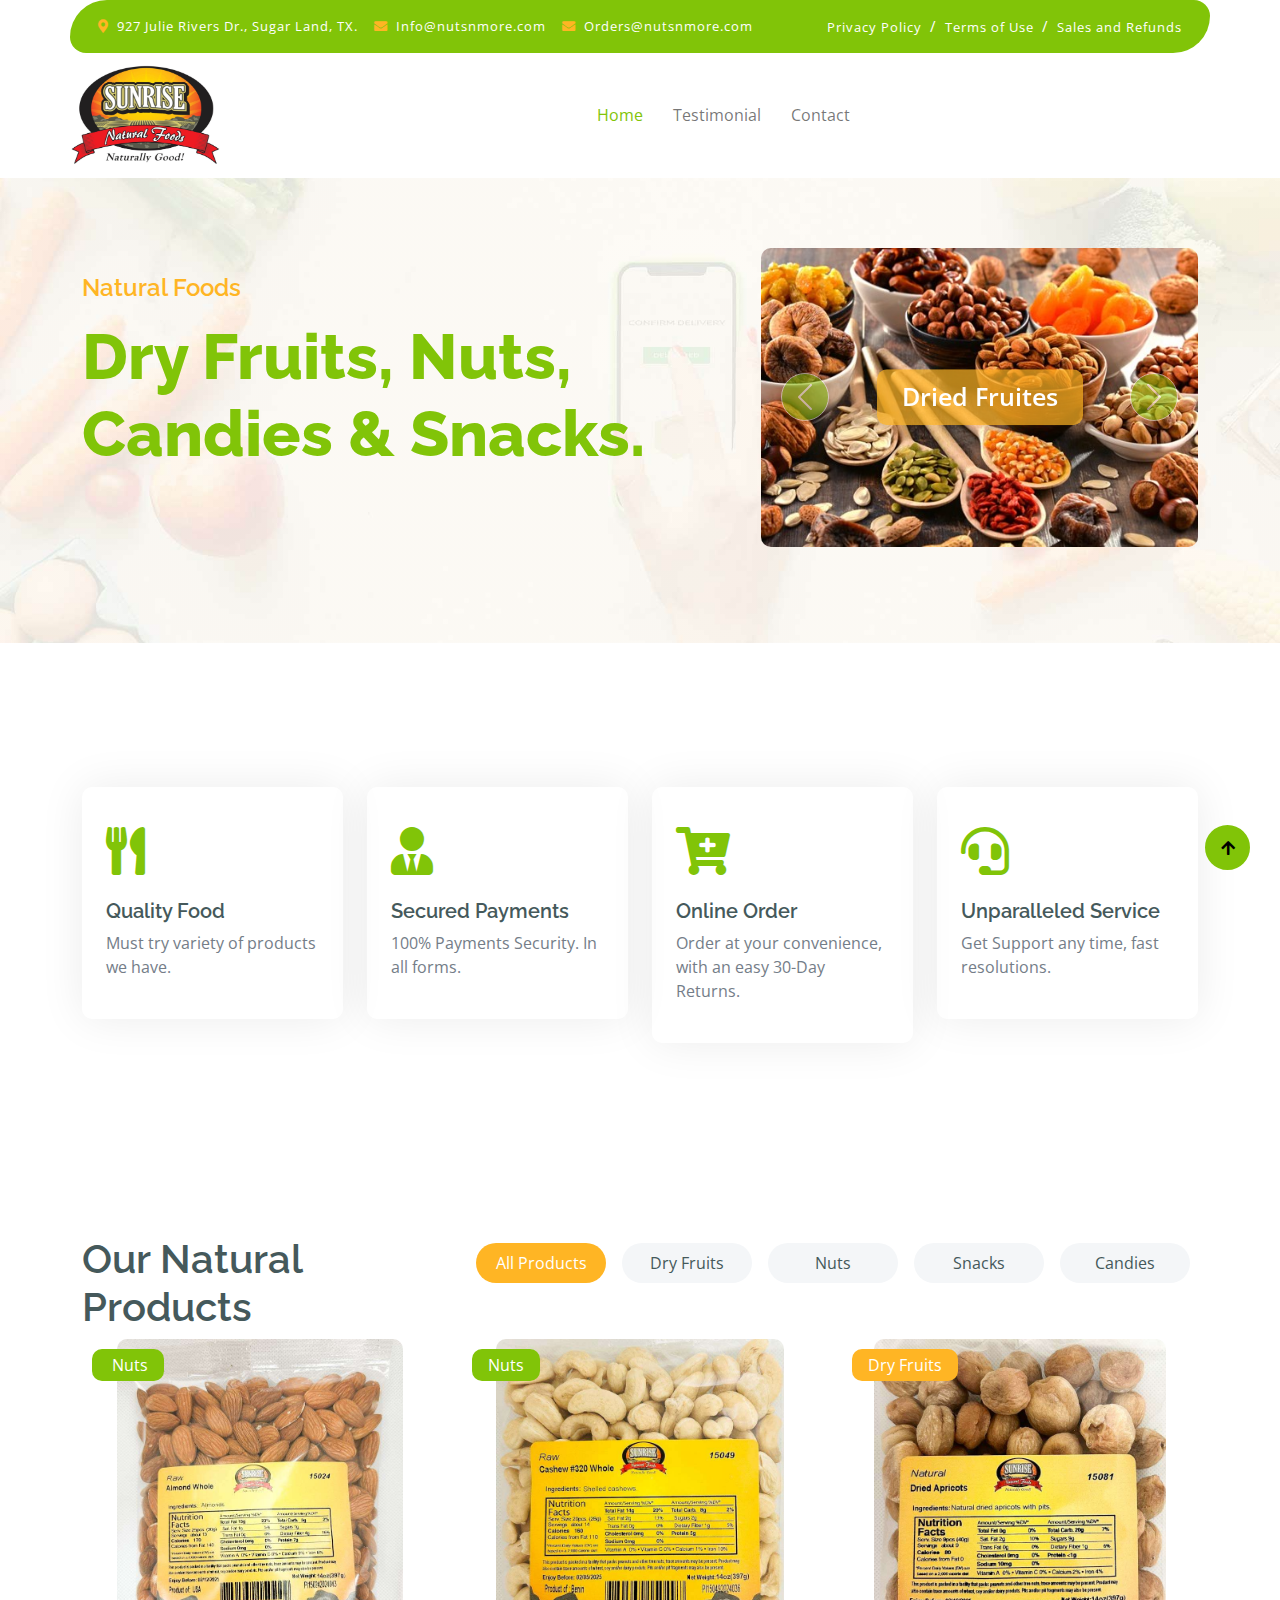
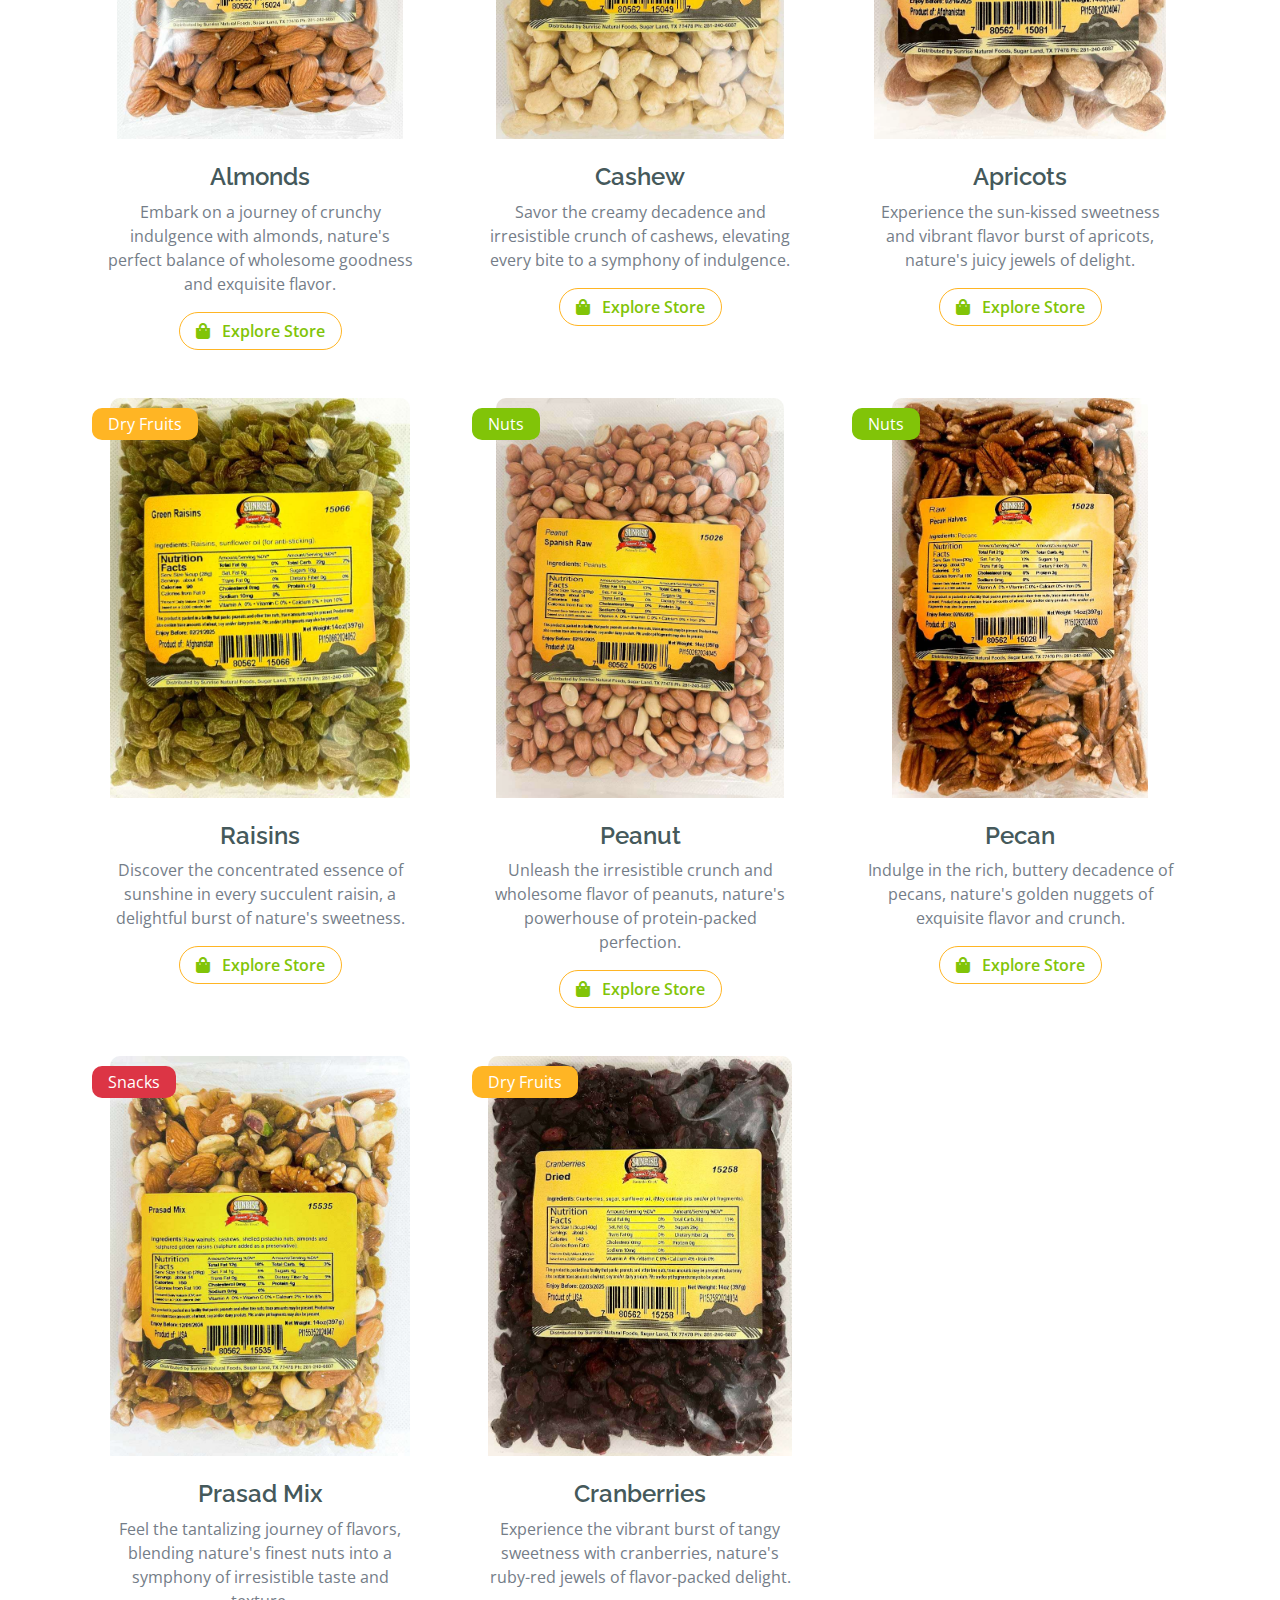
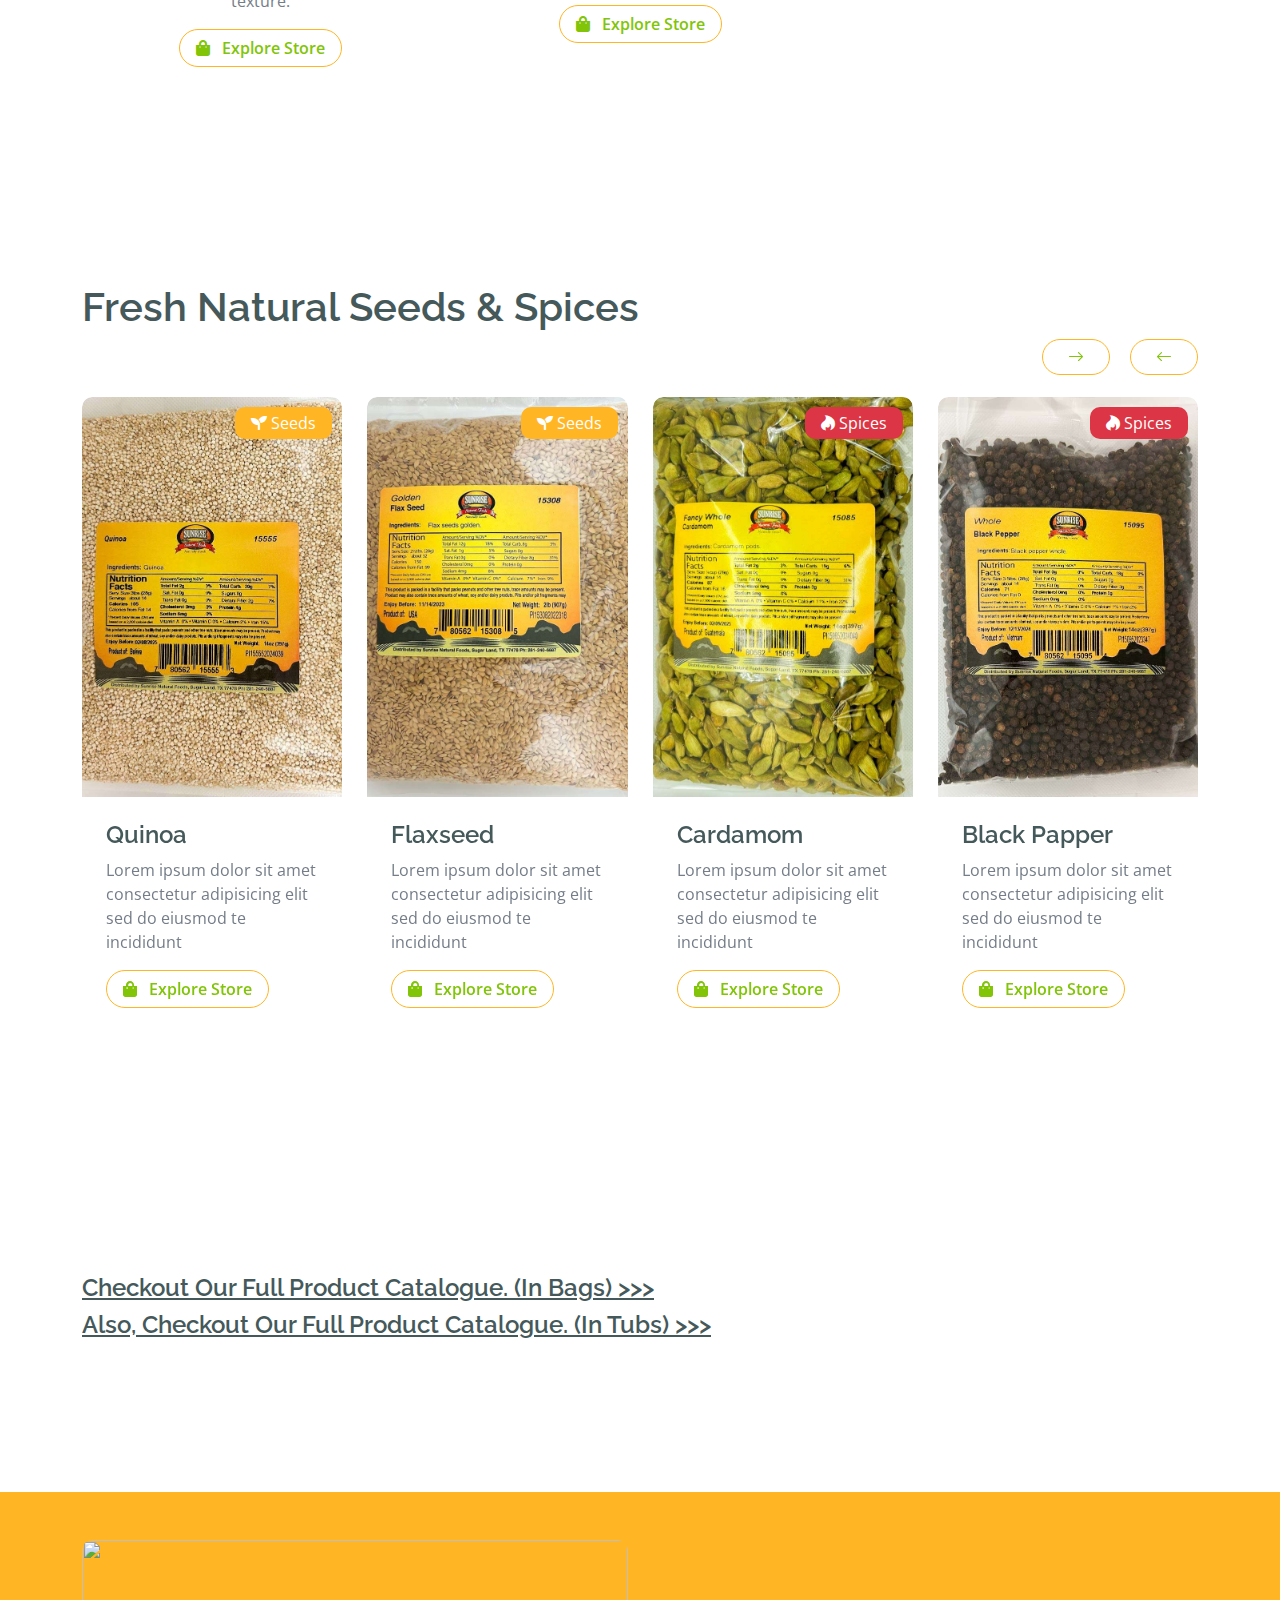
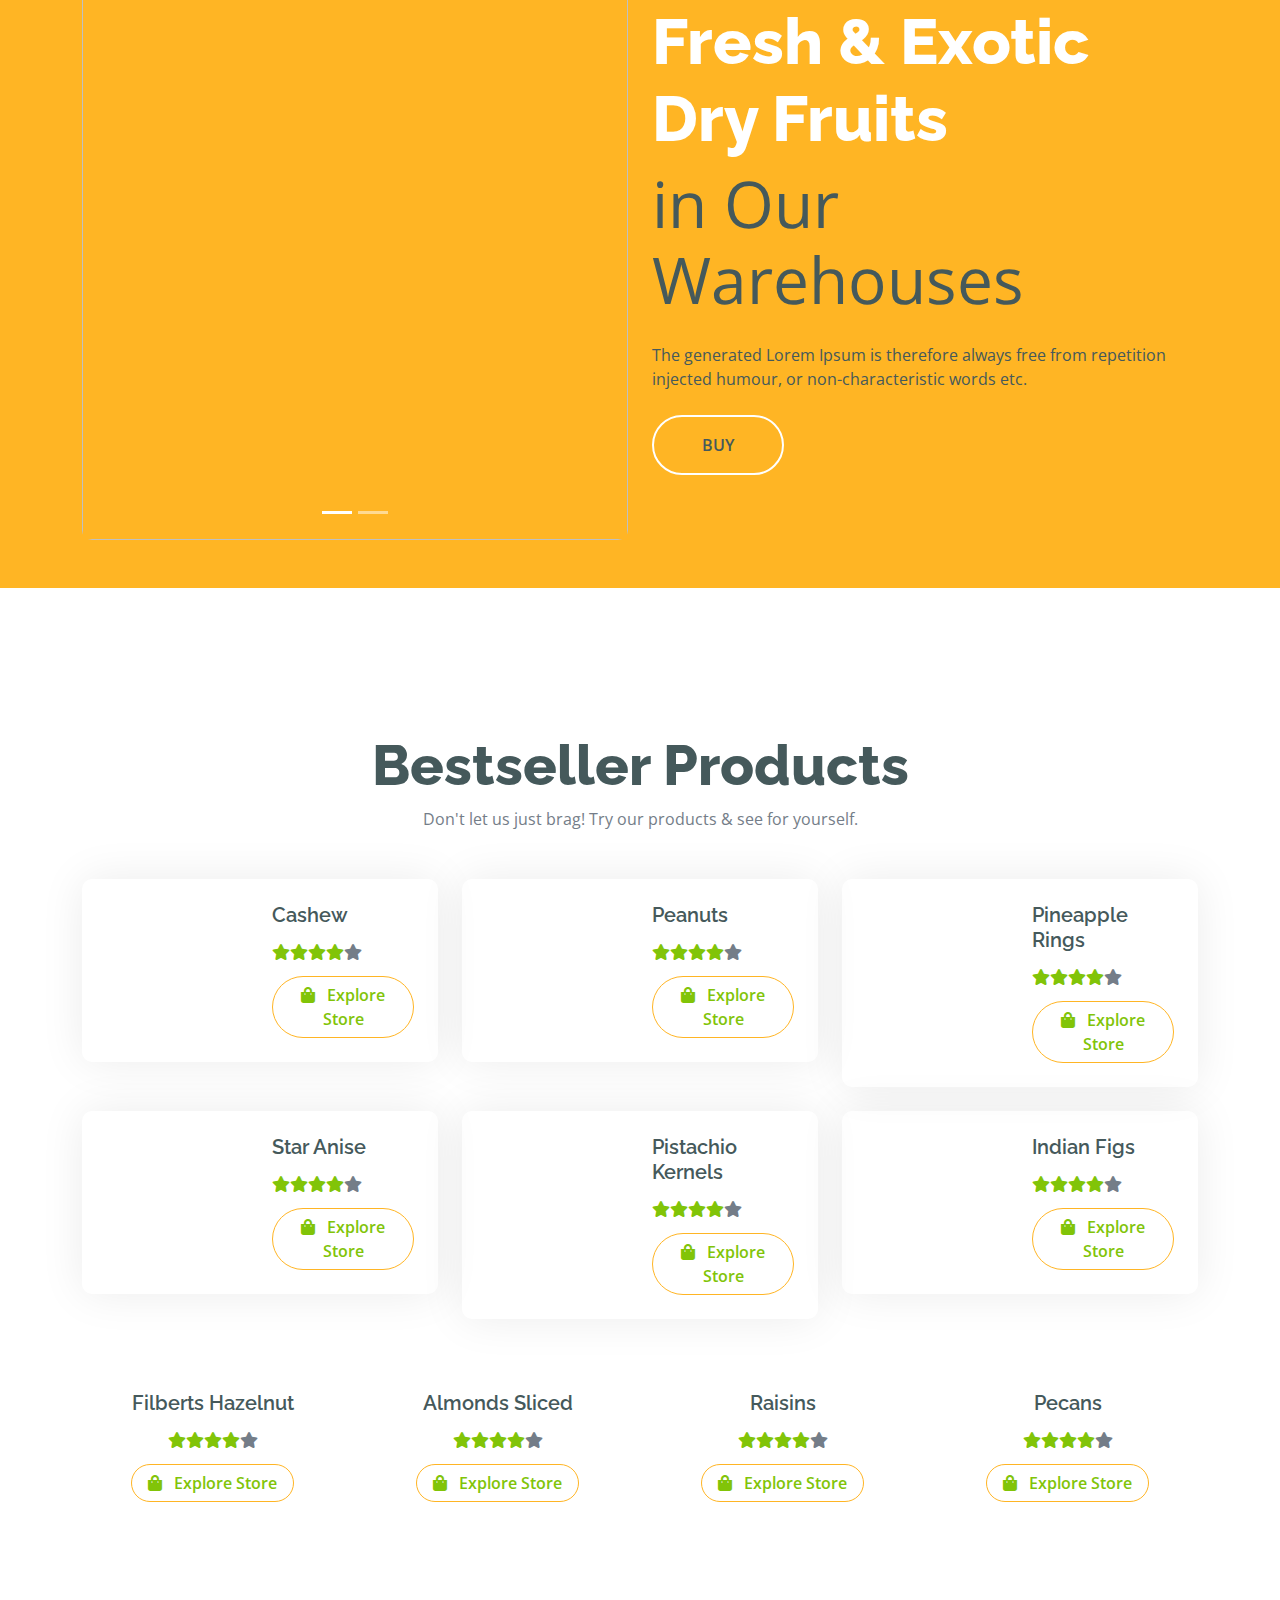
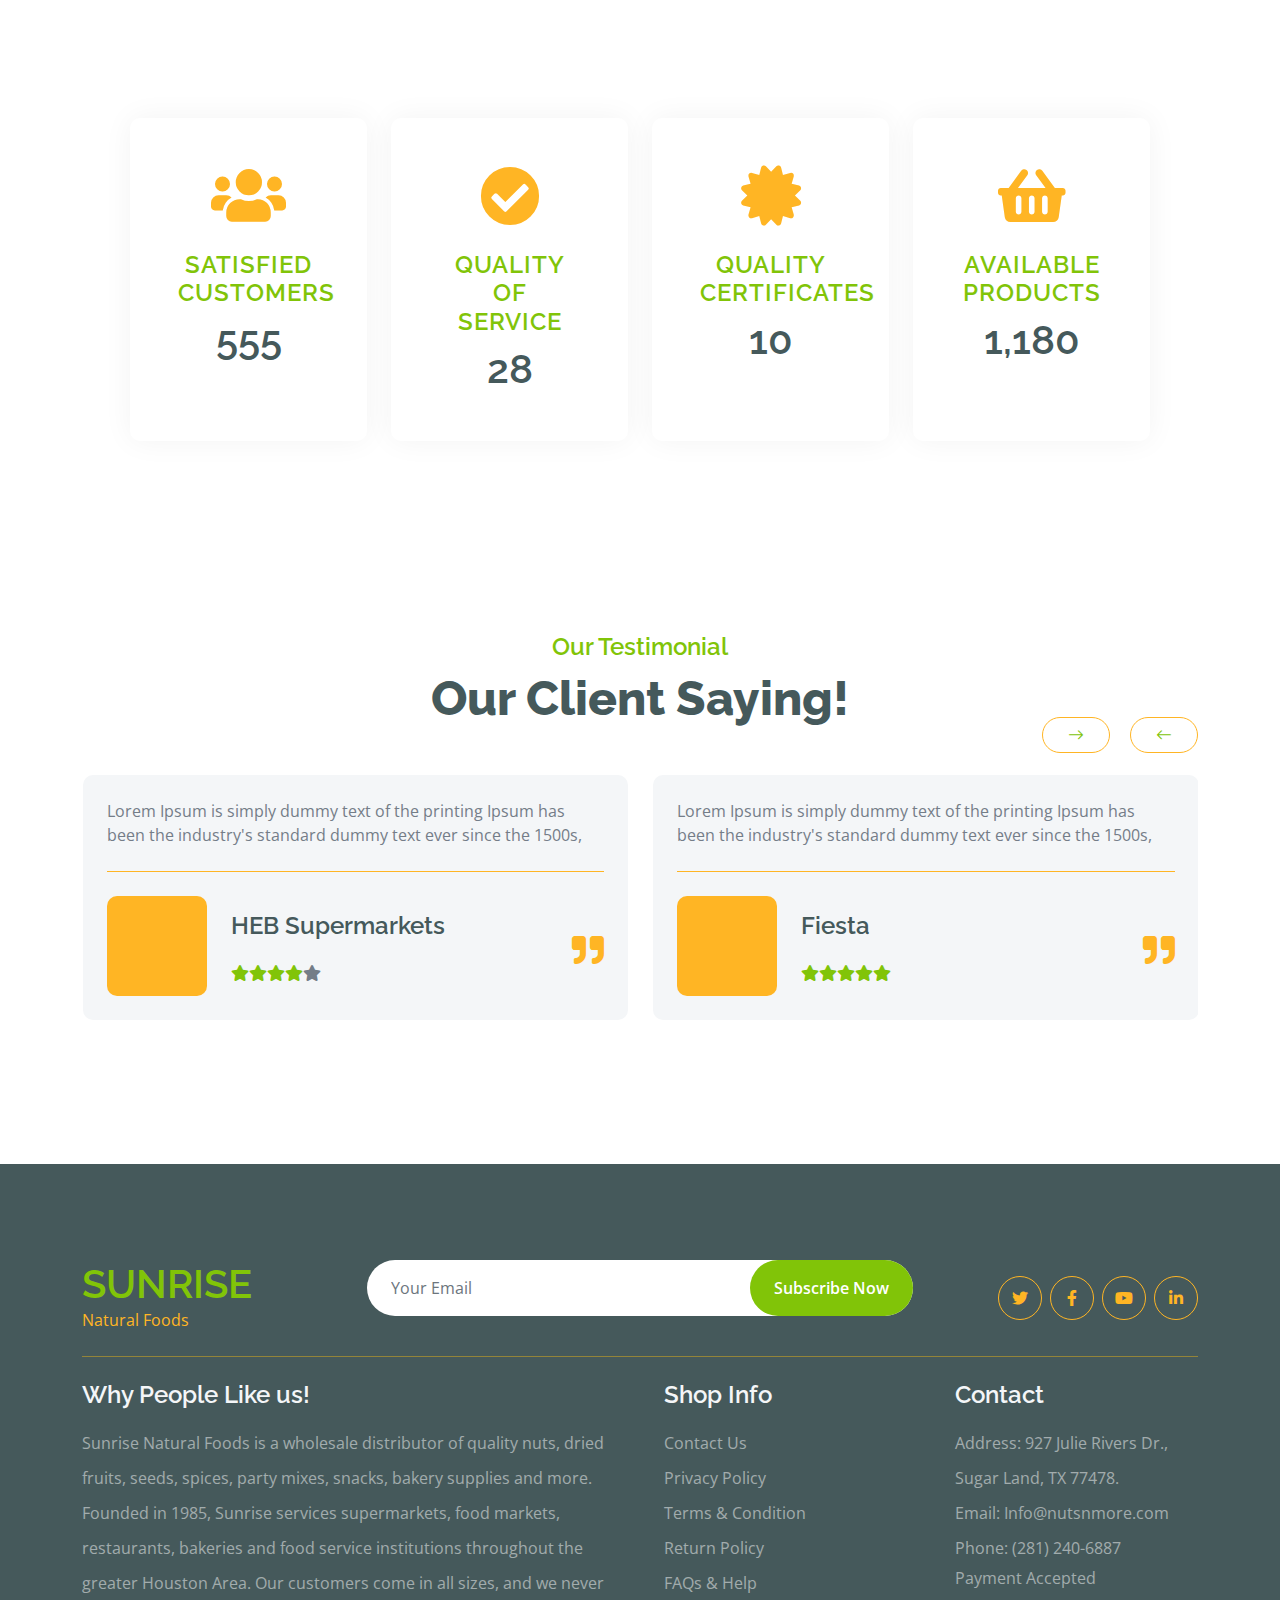
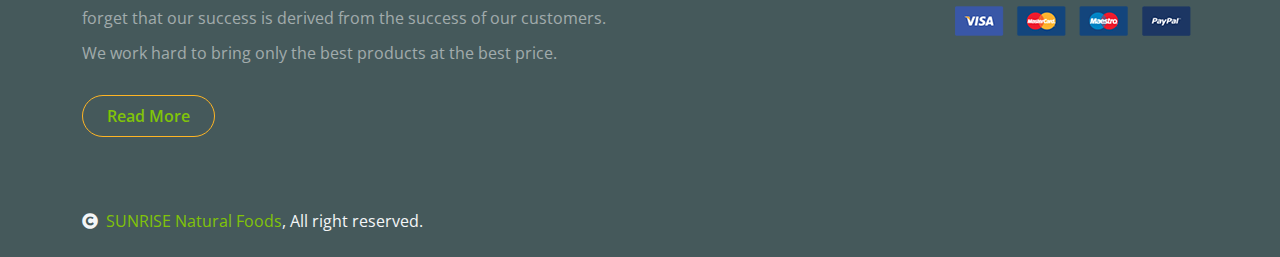
==== commit 4a850025: "Update index.html" ====
--- a/index.html
+++ b/index.html
@@ -209,7 +209,7 @@
                         <div class="service-item rounded pt-3">
                             <div class="p-4">
                                 <i class="fa fa-3x fa-headset text-primary mb-4"></i>
-                                <h5>24/7 Service</h5>
+                                <h5>Unparalleled Service</h5>
                                 <p>Get Support any time, fast resolutions.</p>
                             </div>
                         </div>
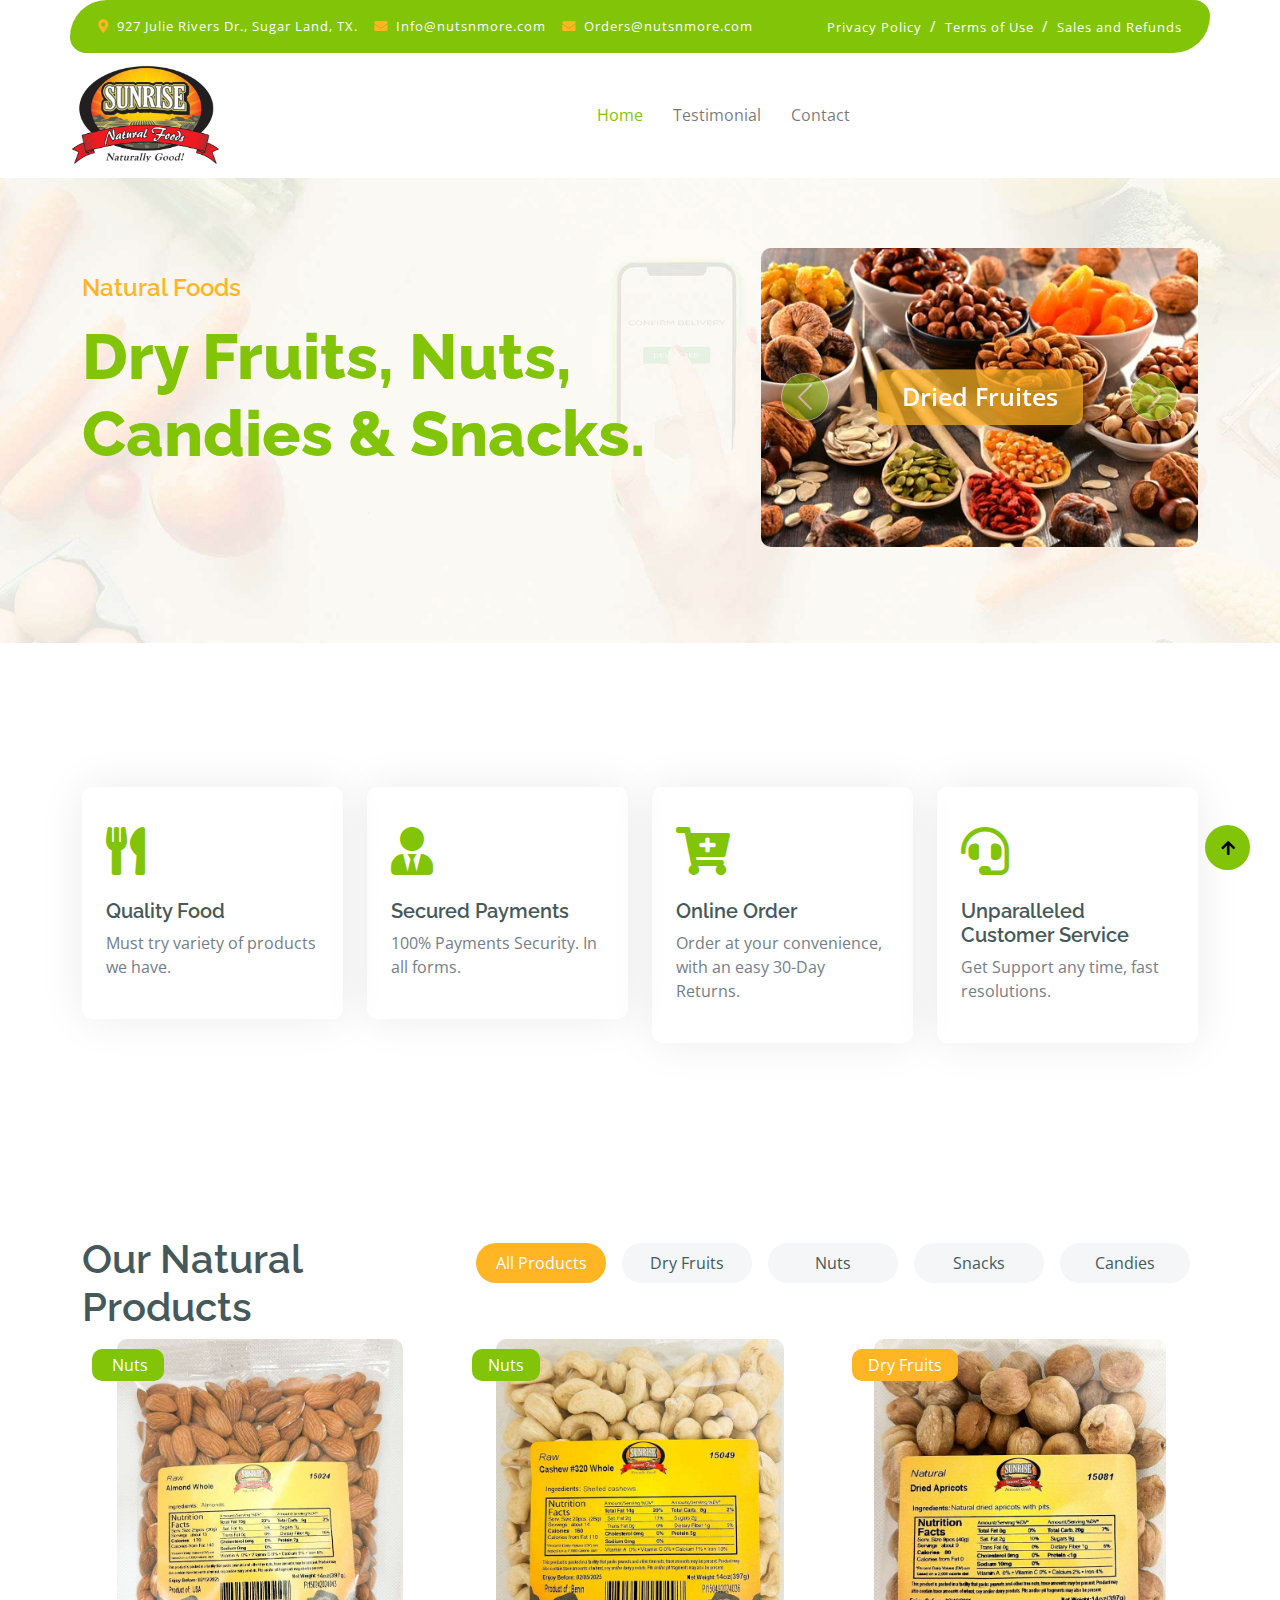
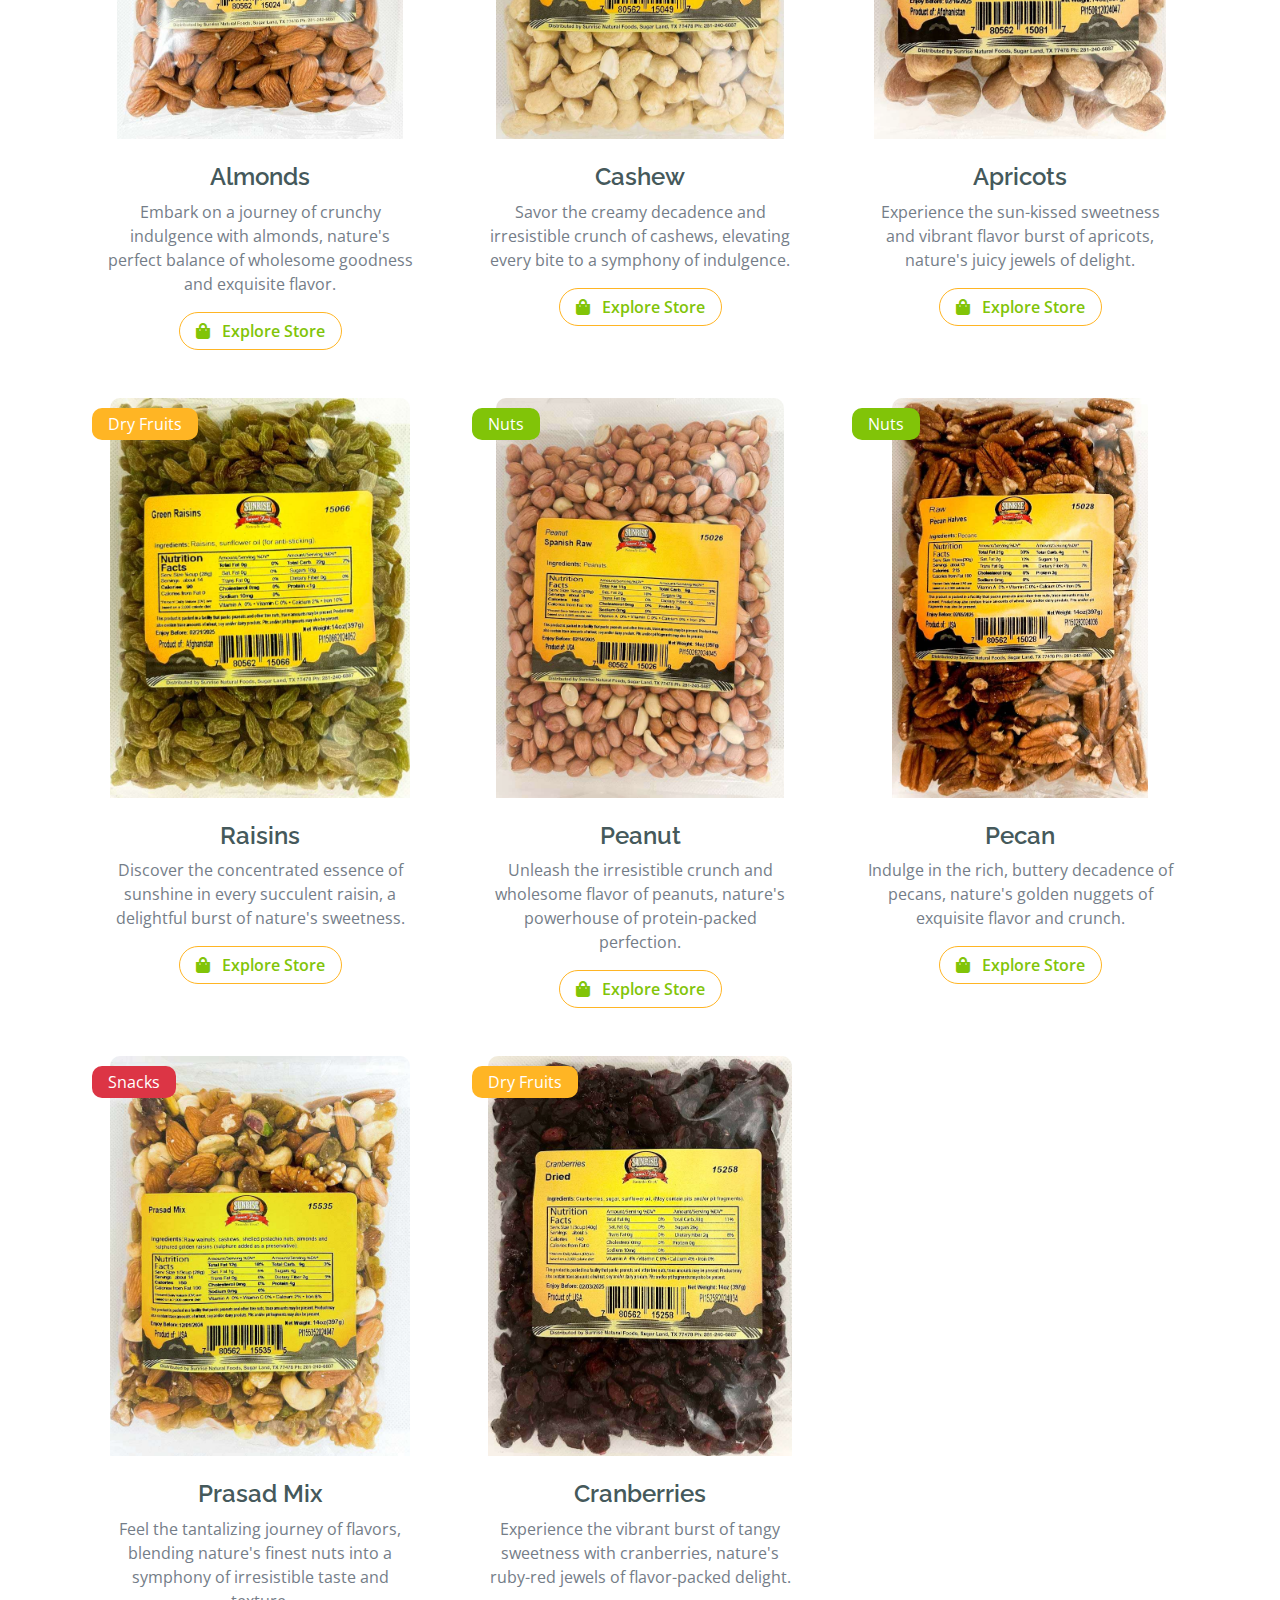
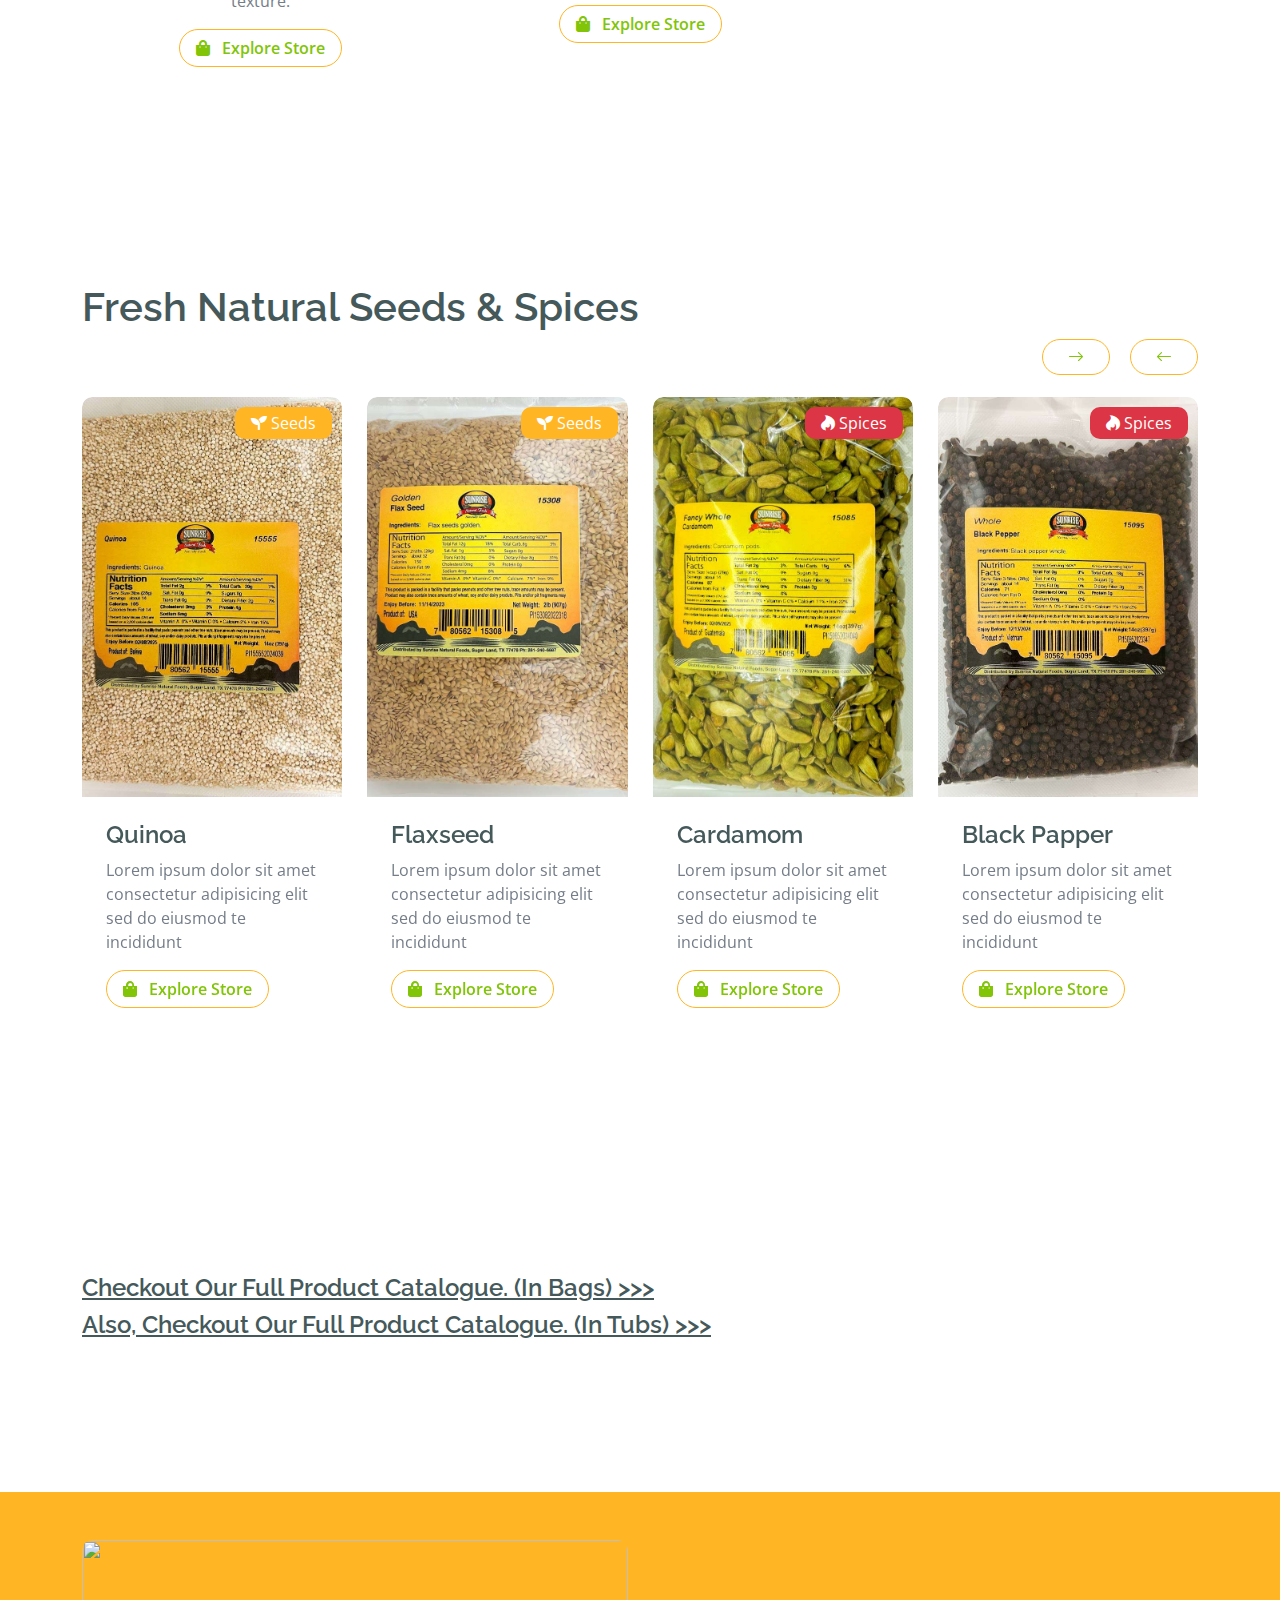
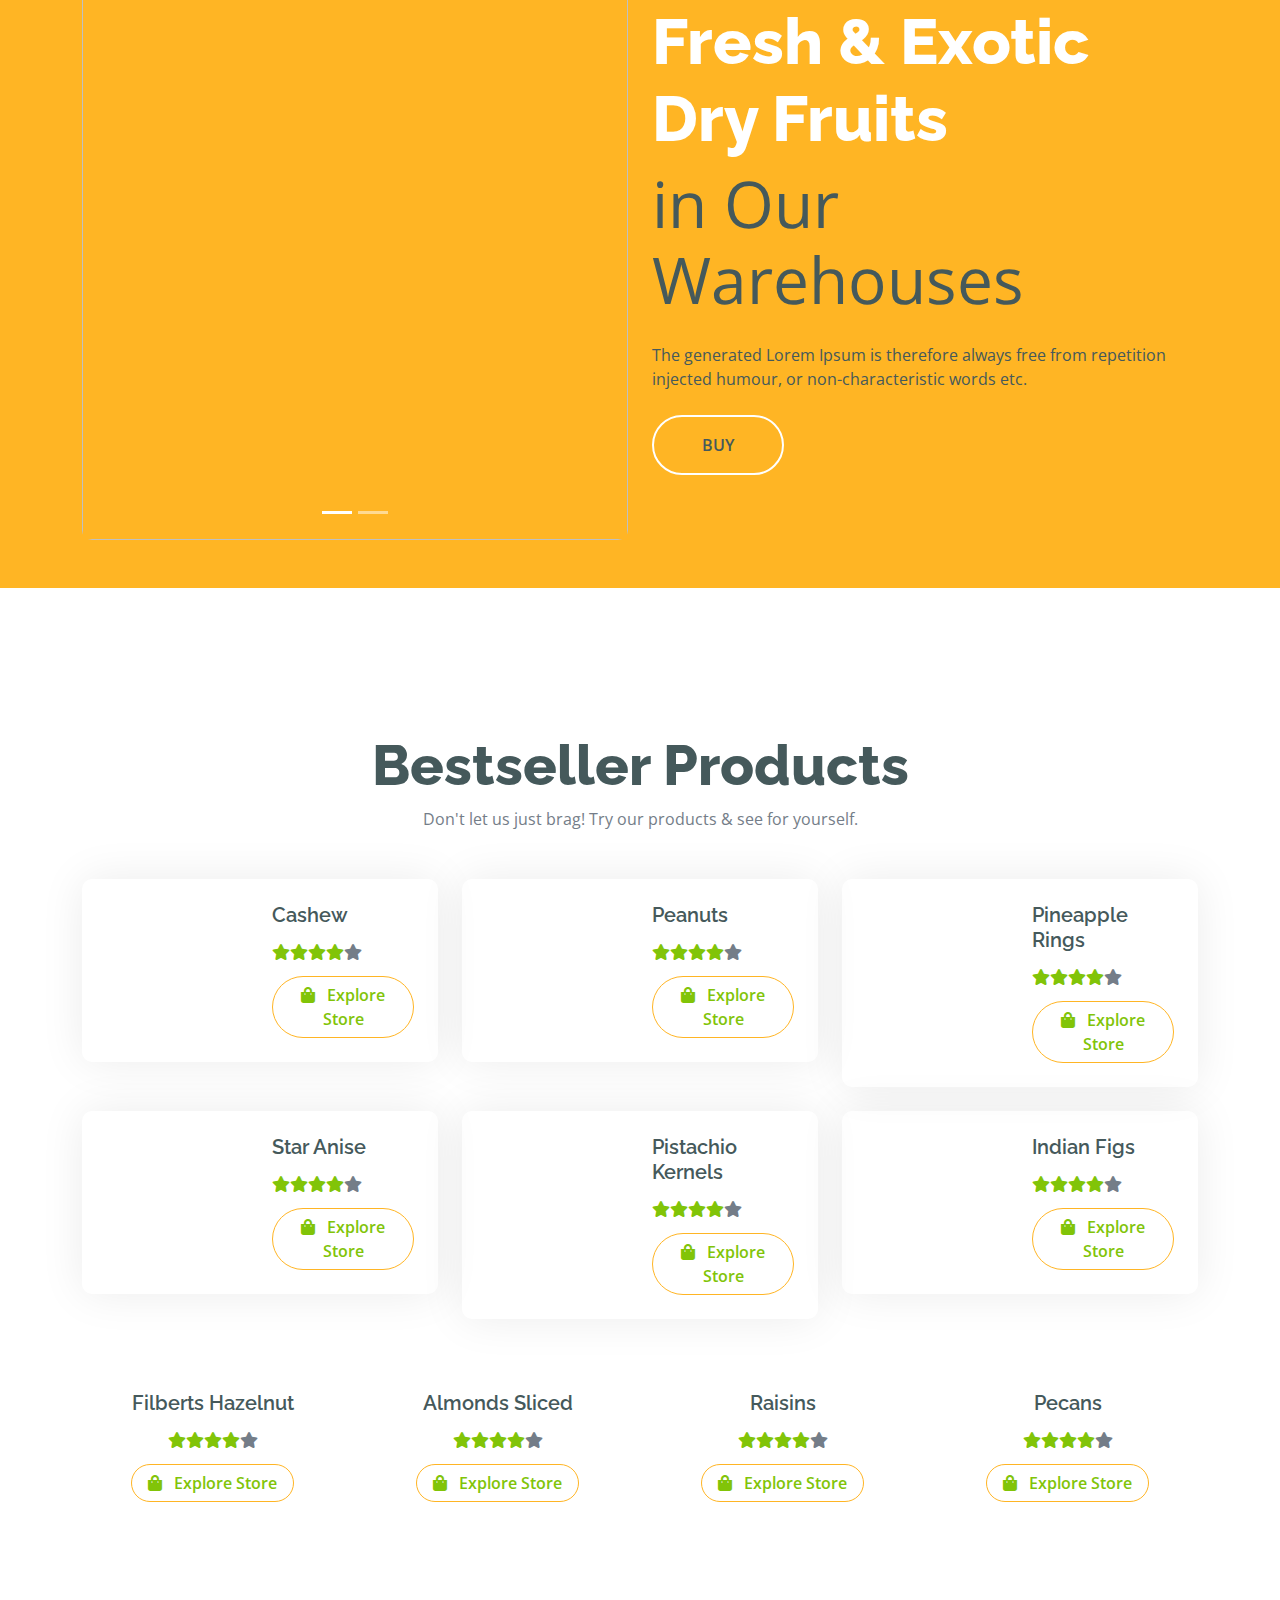
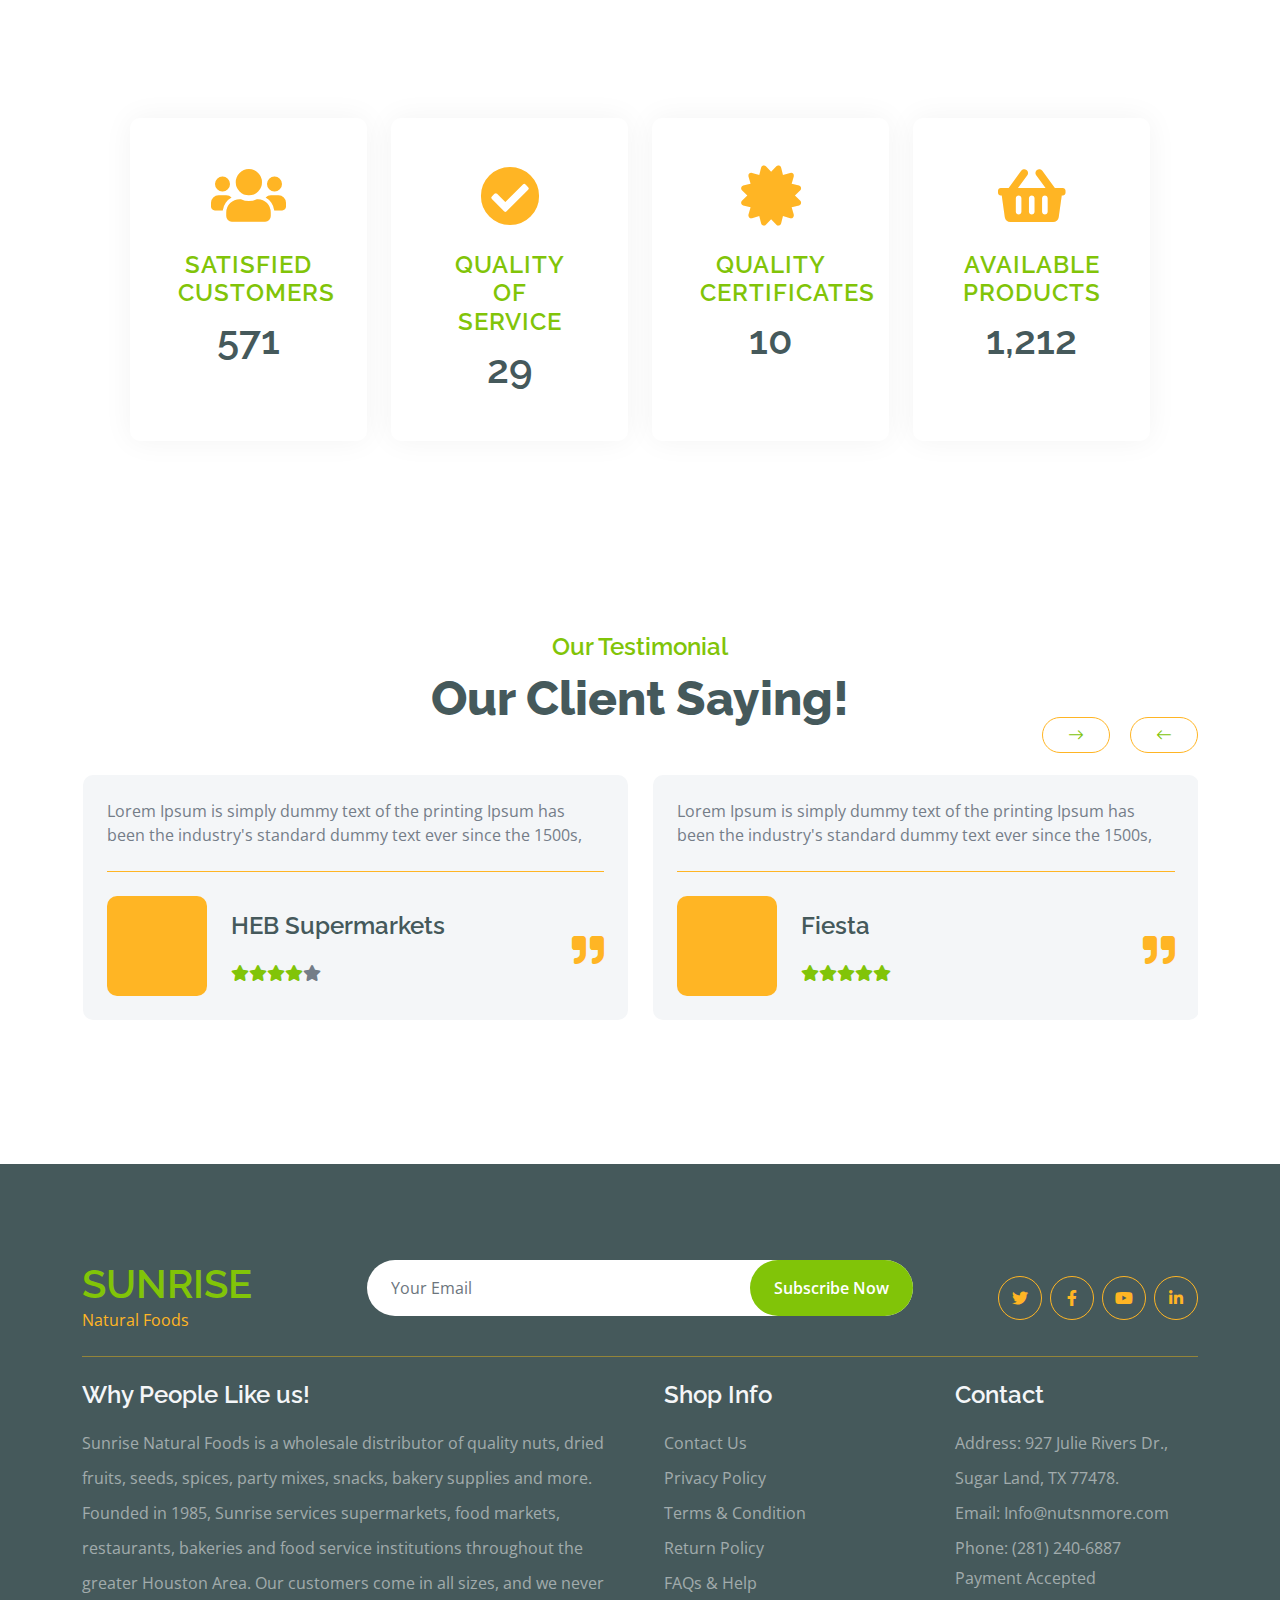
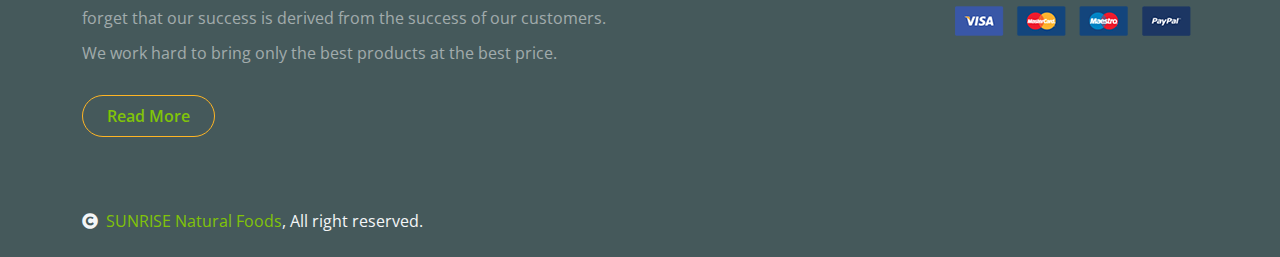
==== commit 3dfbb5c1: "Update index.html" ====
--- a/index.html
+++ b/index.html
@@ -209,7 +209,7 @@
                         <div class="service-item rounded pt-3">
                             <div class="p-4">
                                 <i class="fa fa-3x fa-headset text-primary mb-4"></i>
-                                <h5>Unparalleled Service</h5>
+                                <h5>Unparalleled Customer Service</h5>
                                 <p>Get Support any time, fast resolutions.</p>
                             </div>
                         </div>
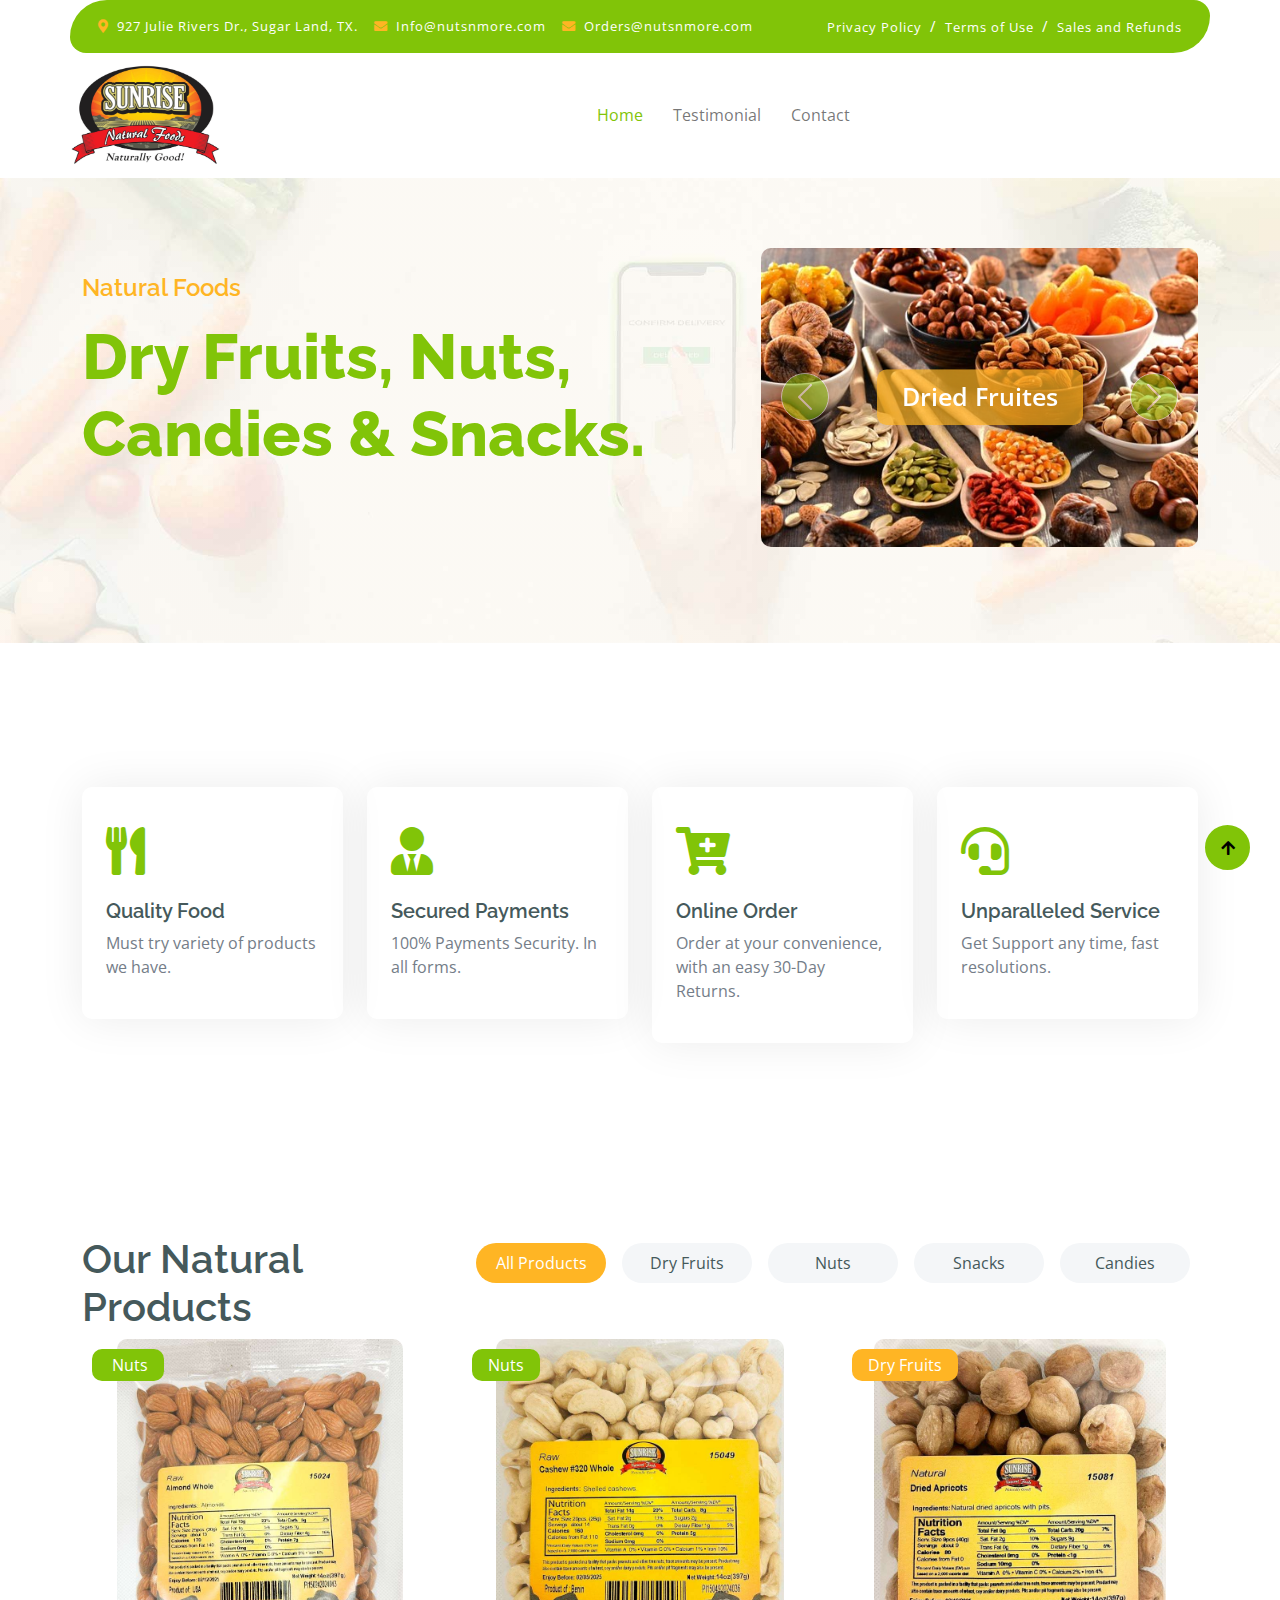
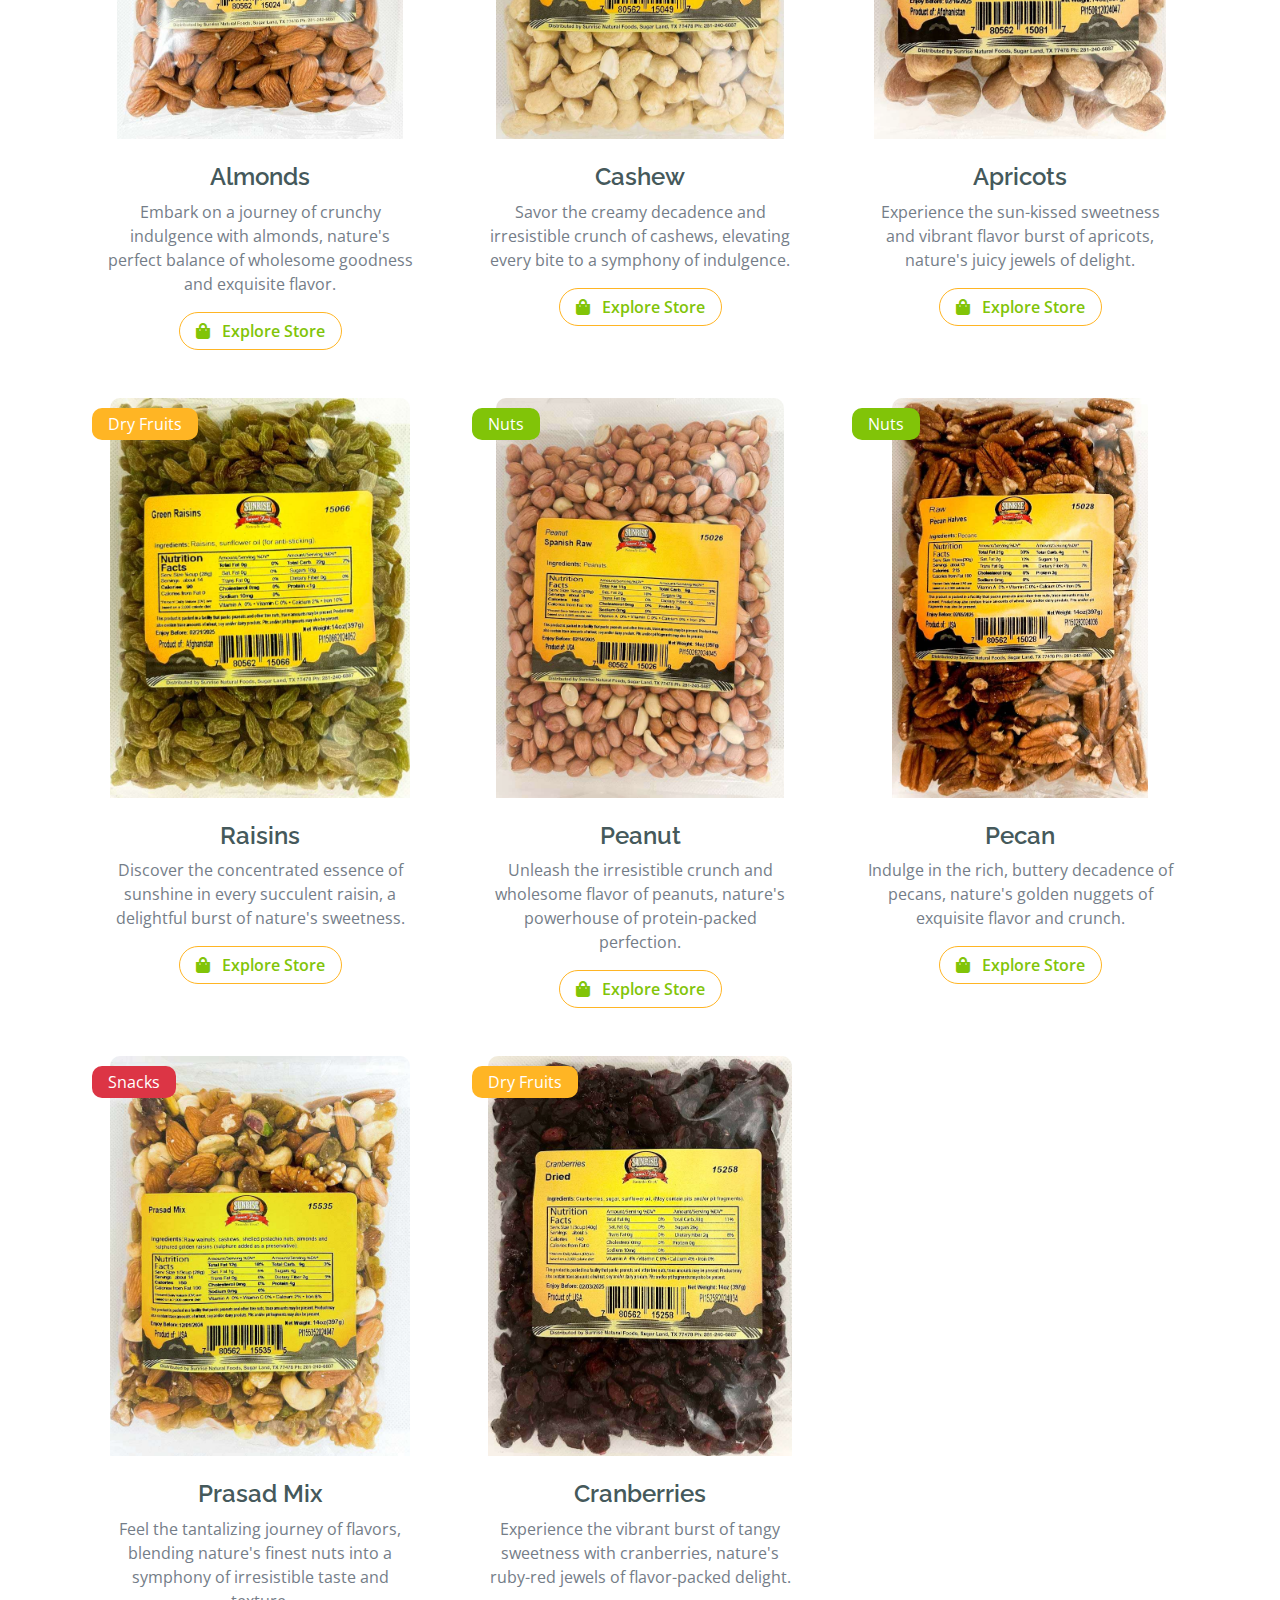
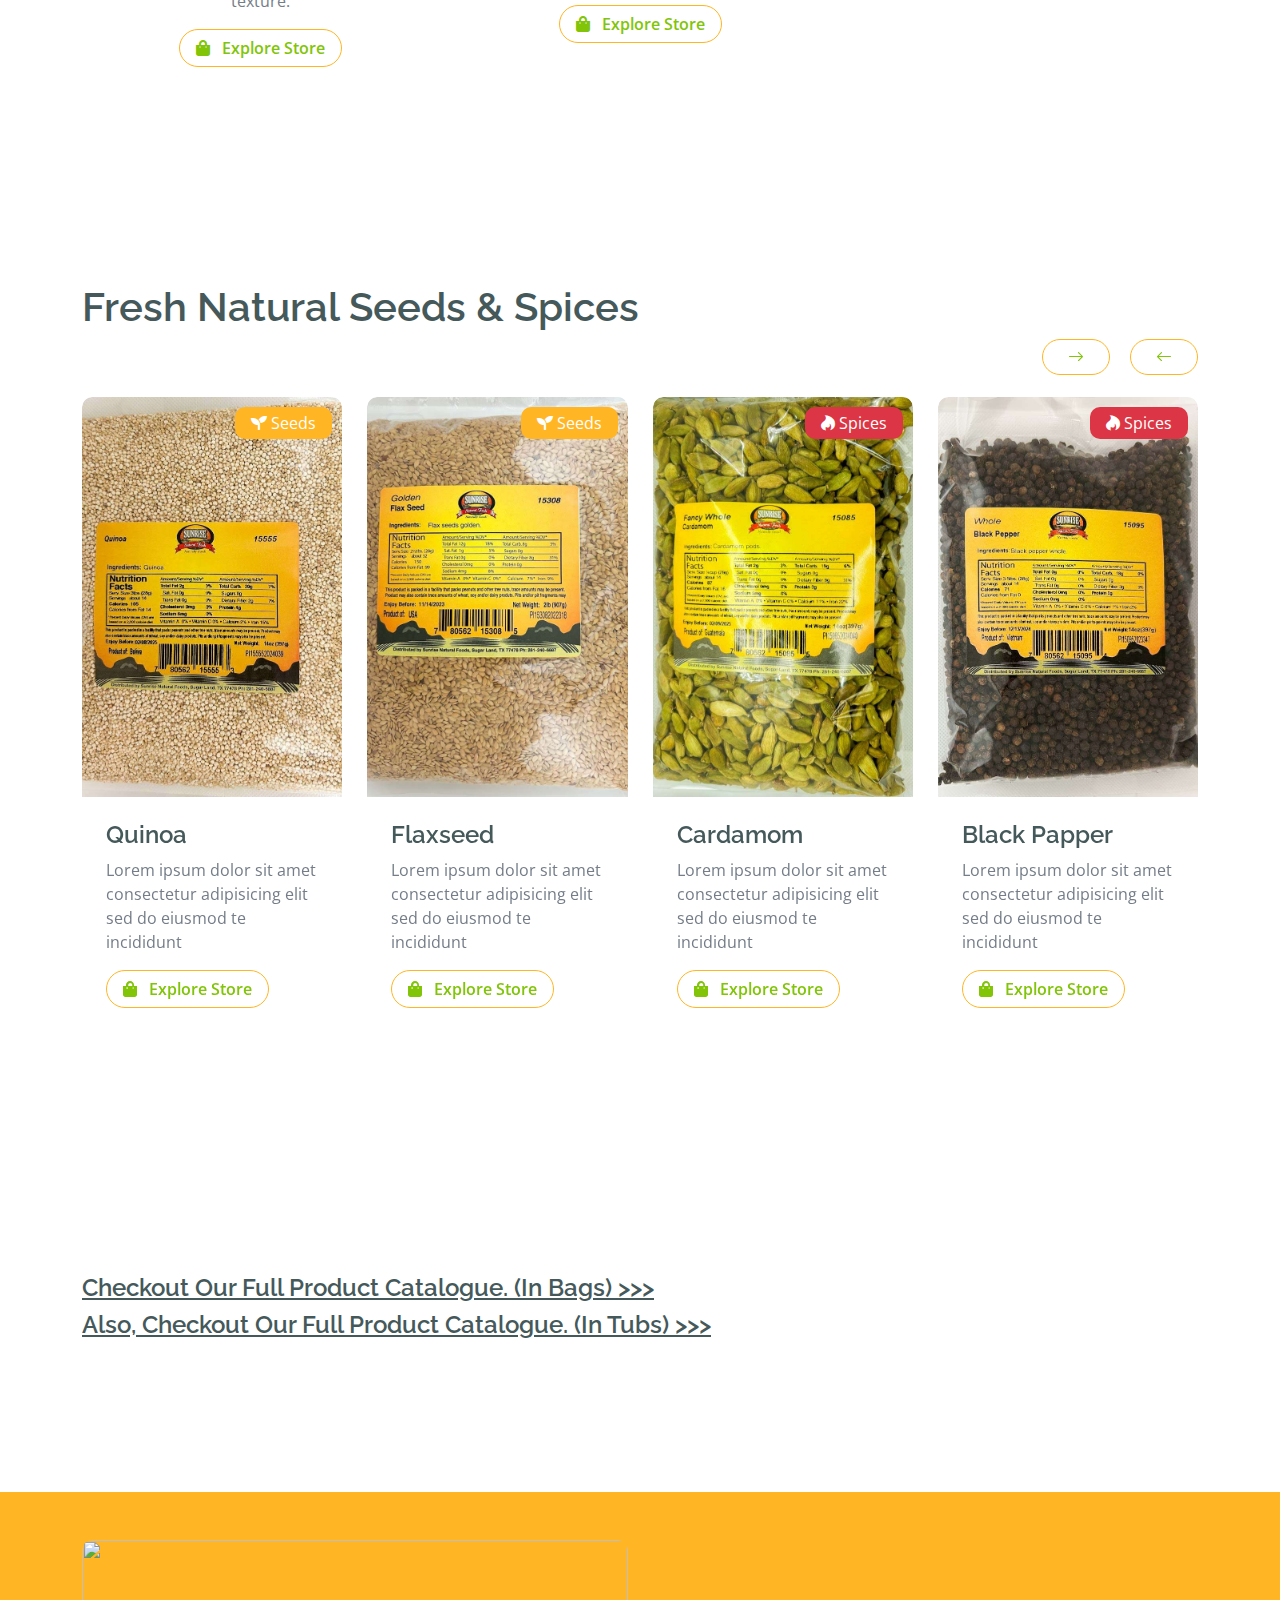
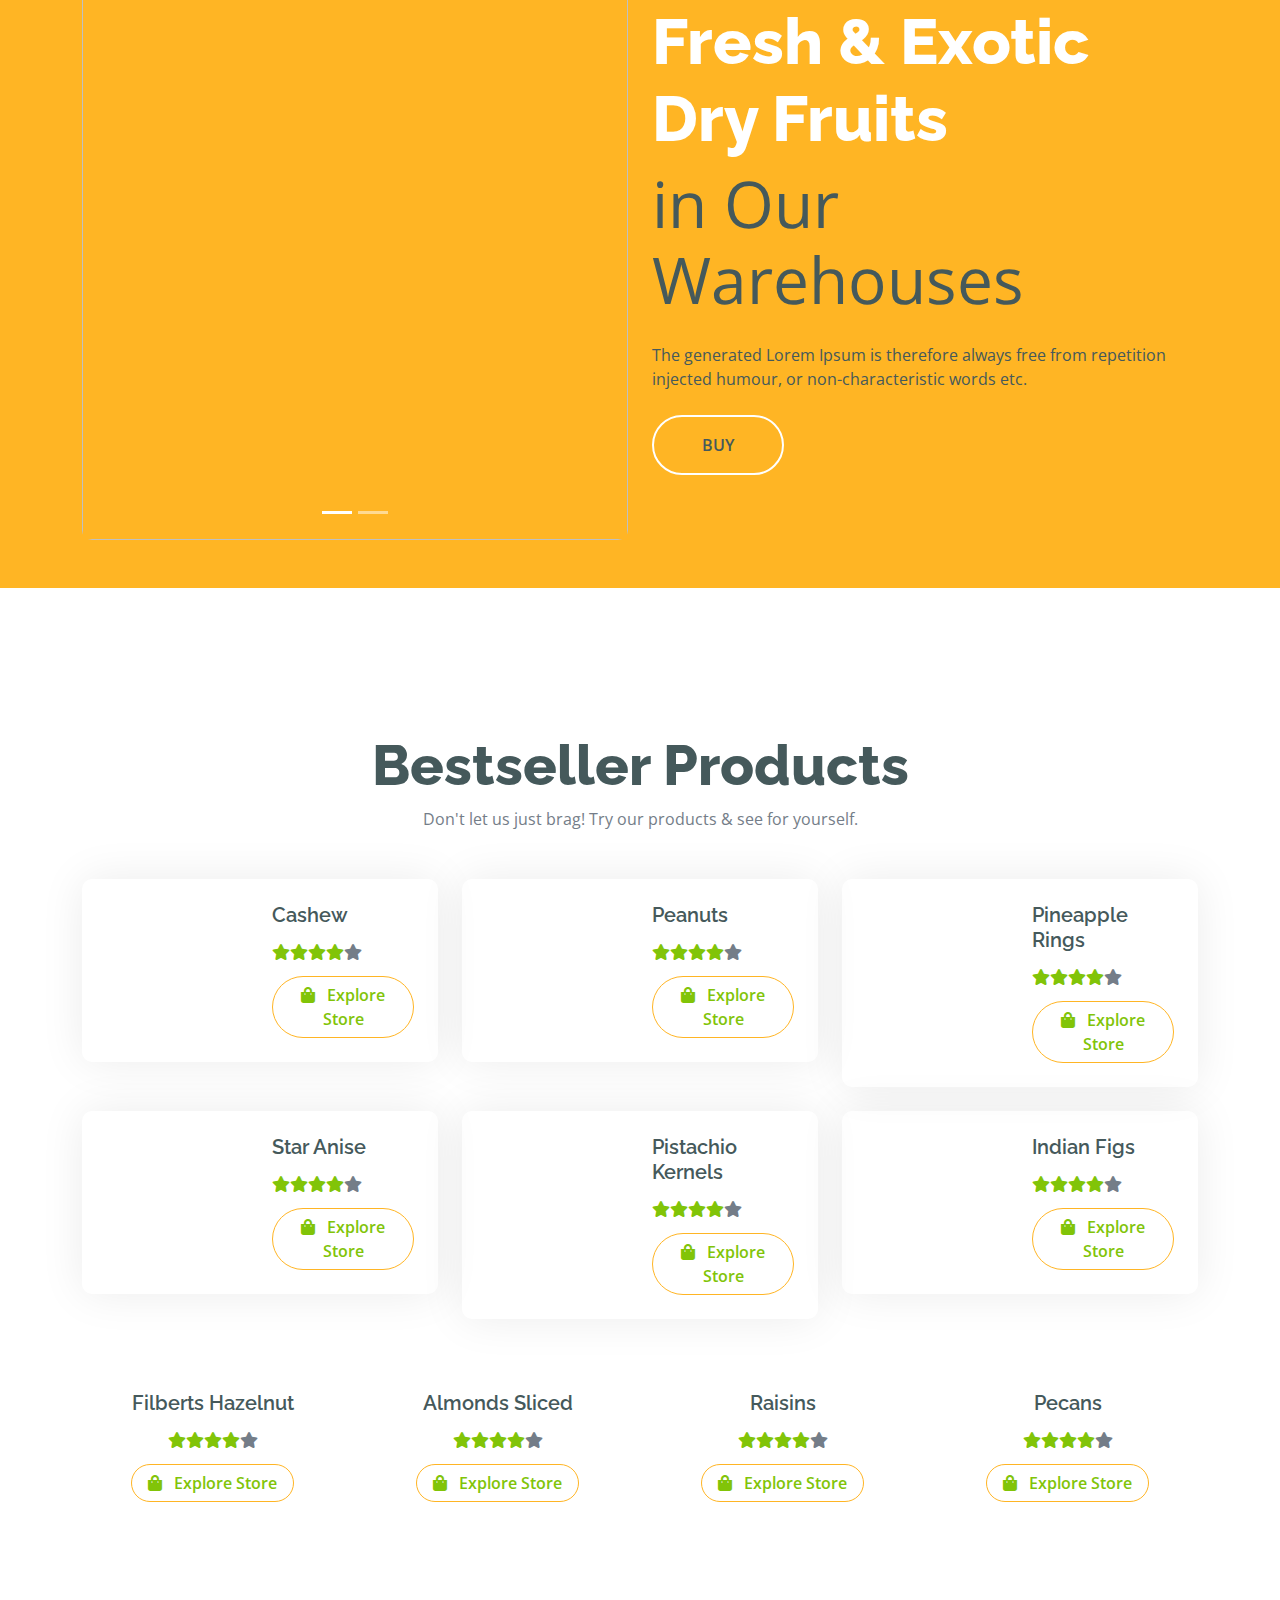
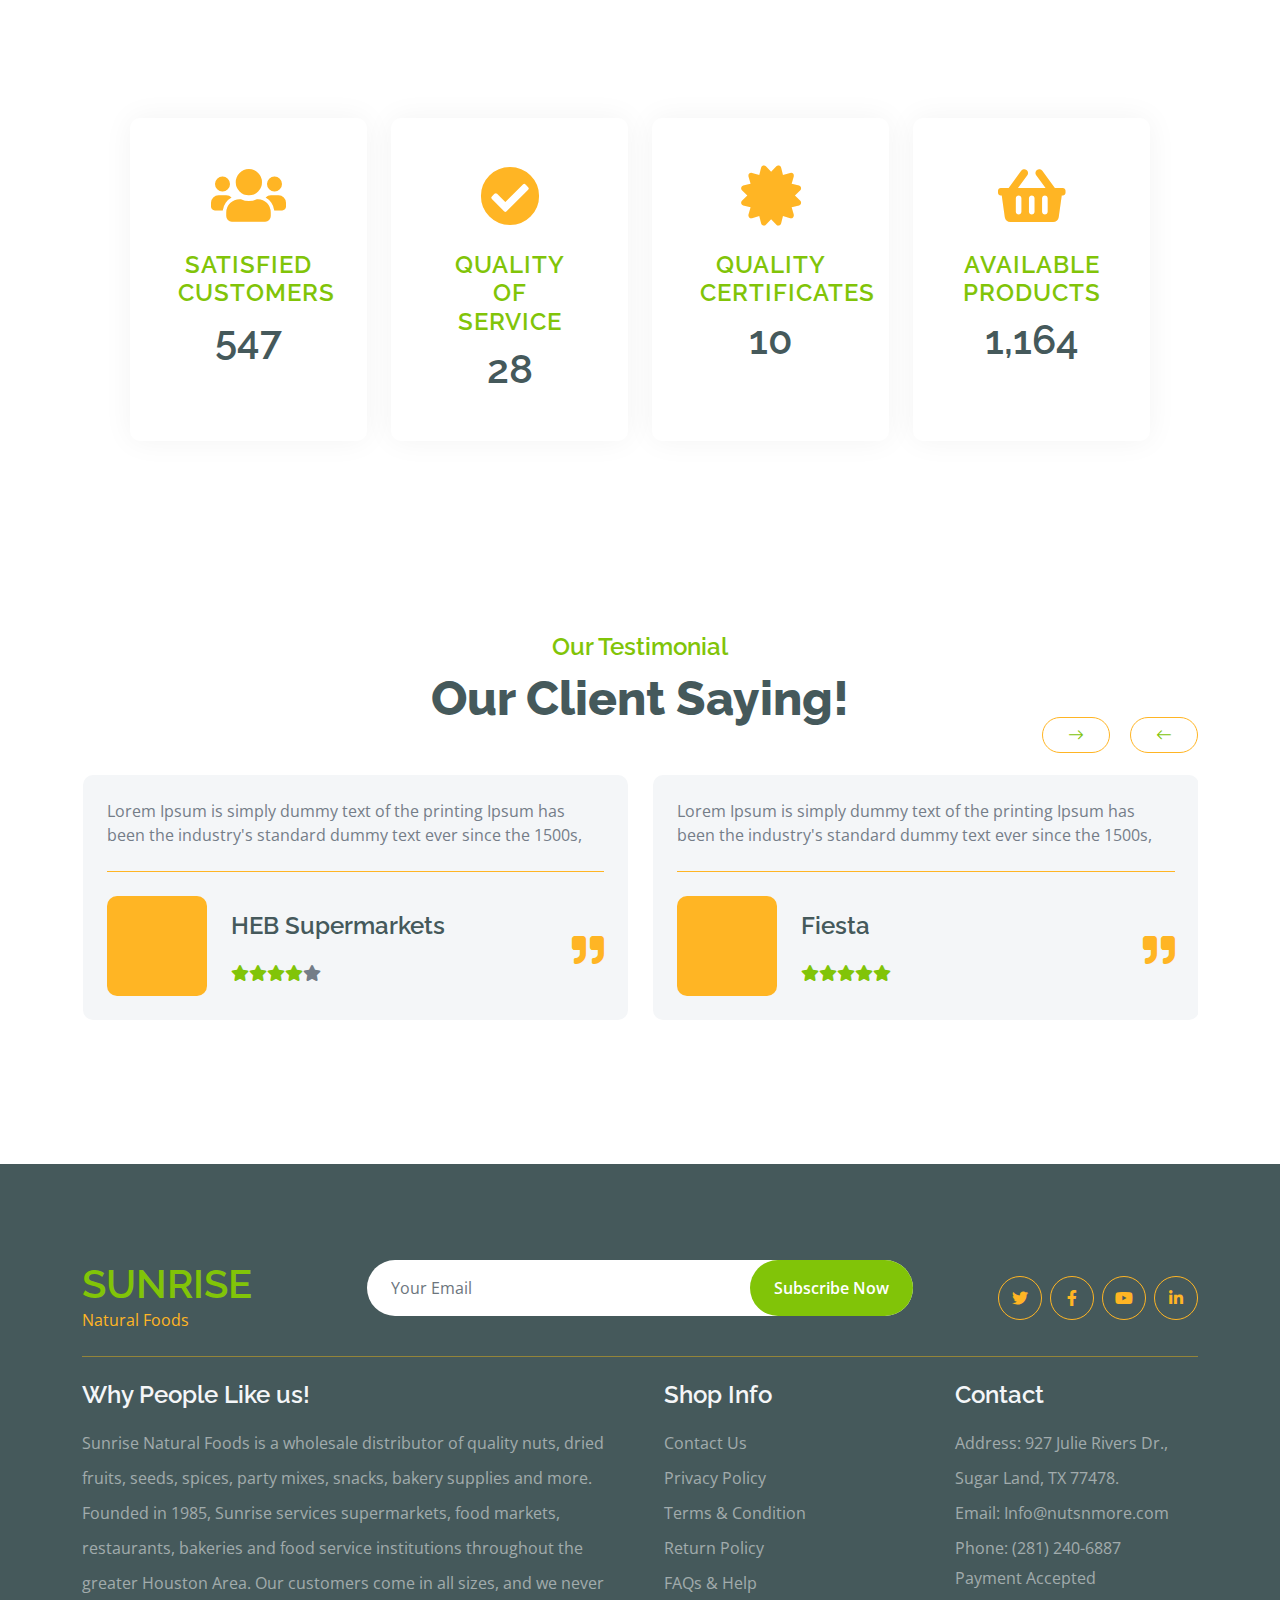
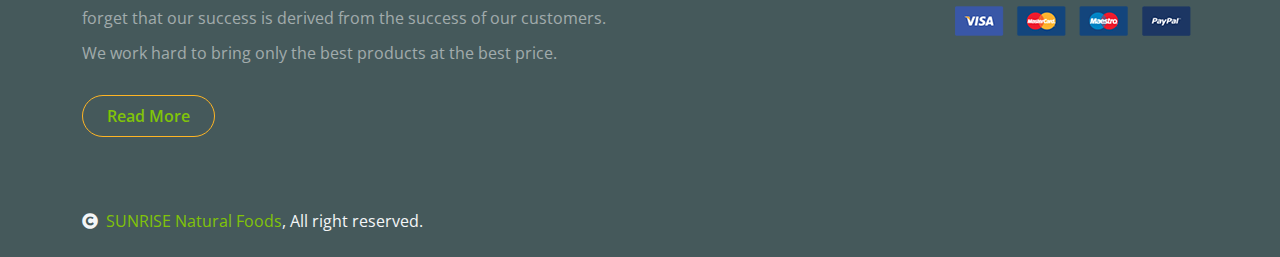
==== commit a719d67c: "Update index.html" ====
--- a/index.html
+++ b/index.html
@@ -209,7 +209,7 @@
                         <div class="service-item rounded pt-3">
                             <div class="p-4">
                                 <i class="fa fa-3x fa-headset text-primary mb-4"></i>
-                                <h5>Unparalleled Customer Service</h5>
+                                <h5>Unparalleled Service</h5>
                                 <p>Get Support any time, fast resolutions.</p>
                             </div>
                         </div>
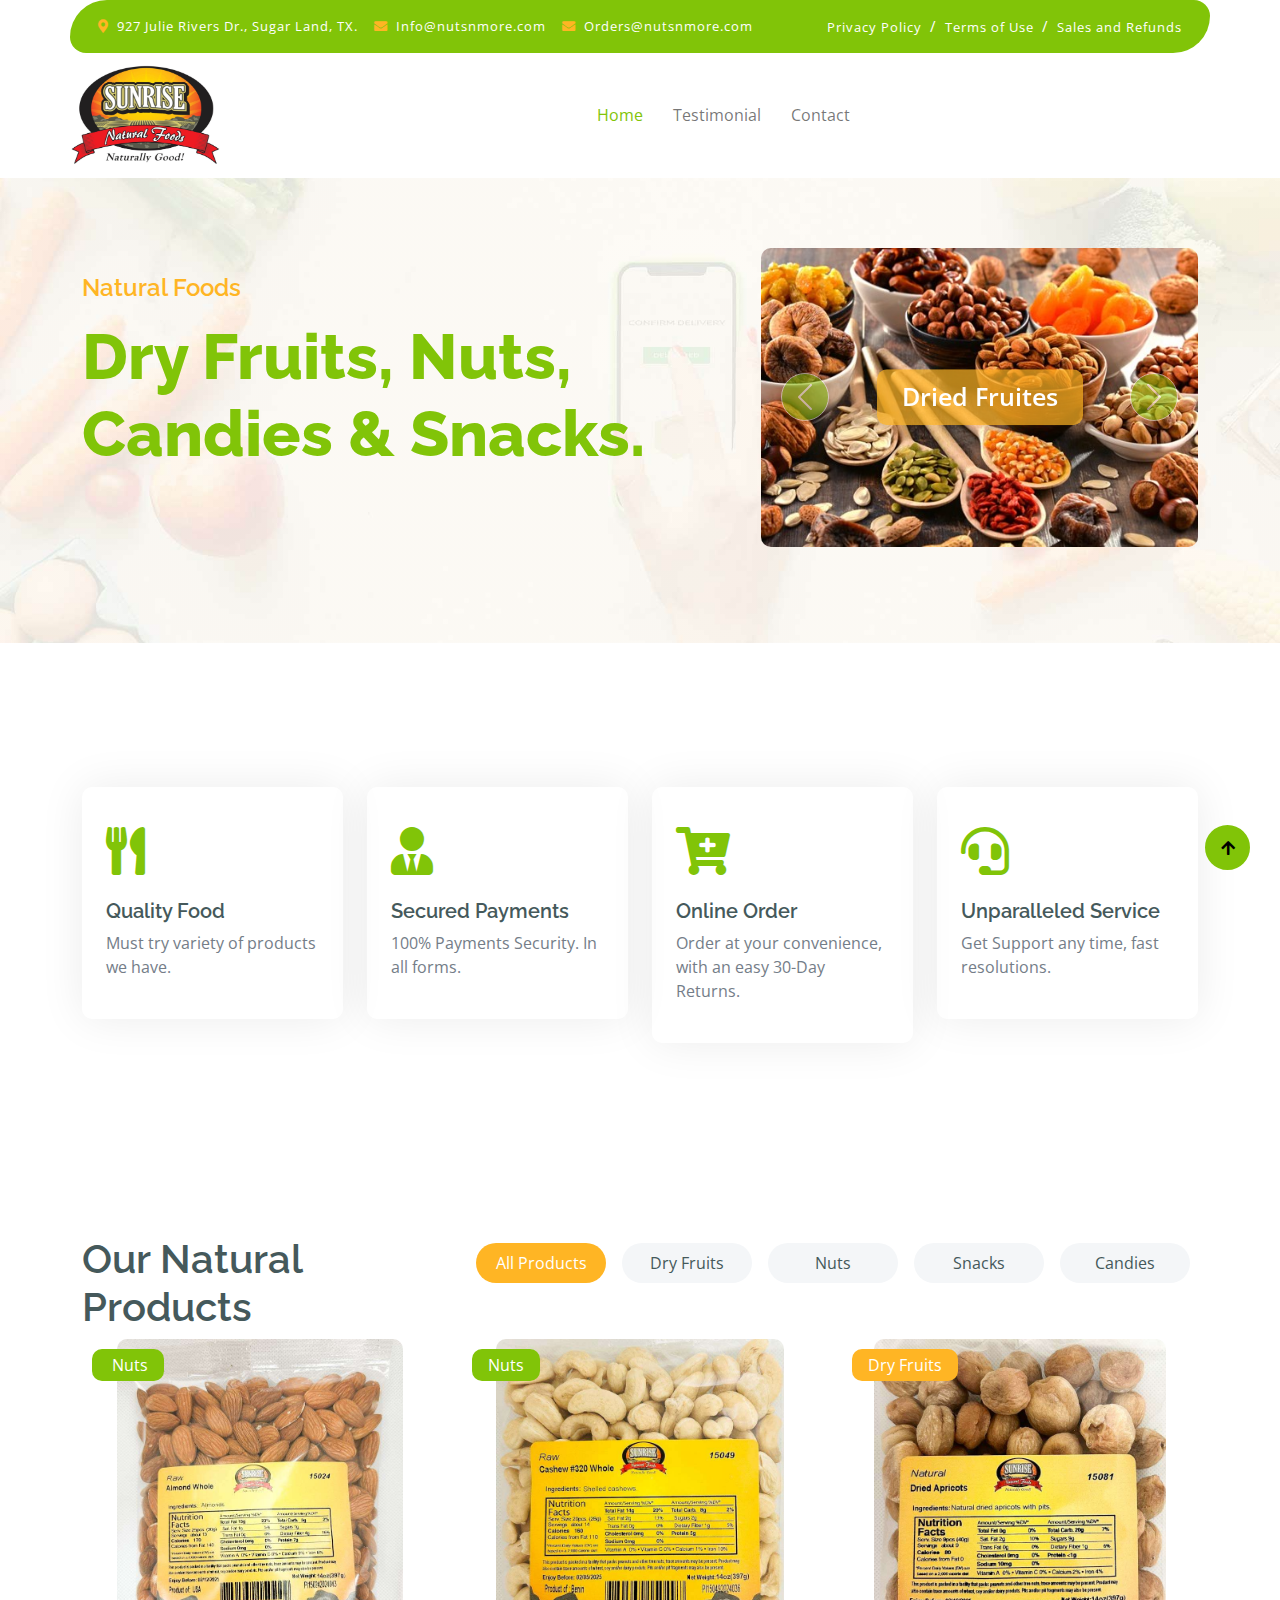
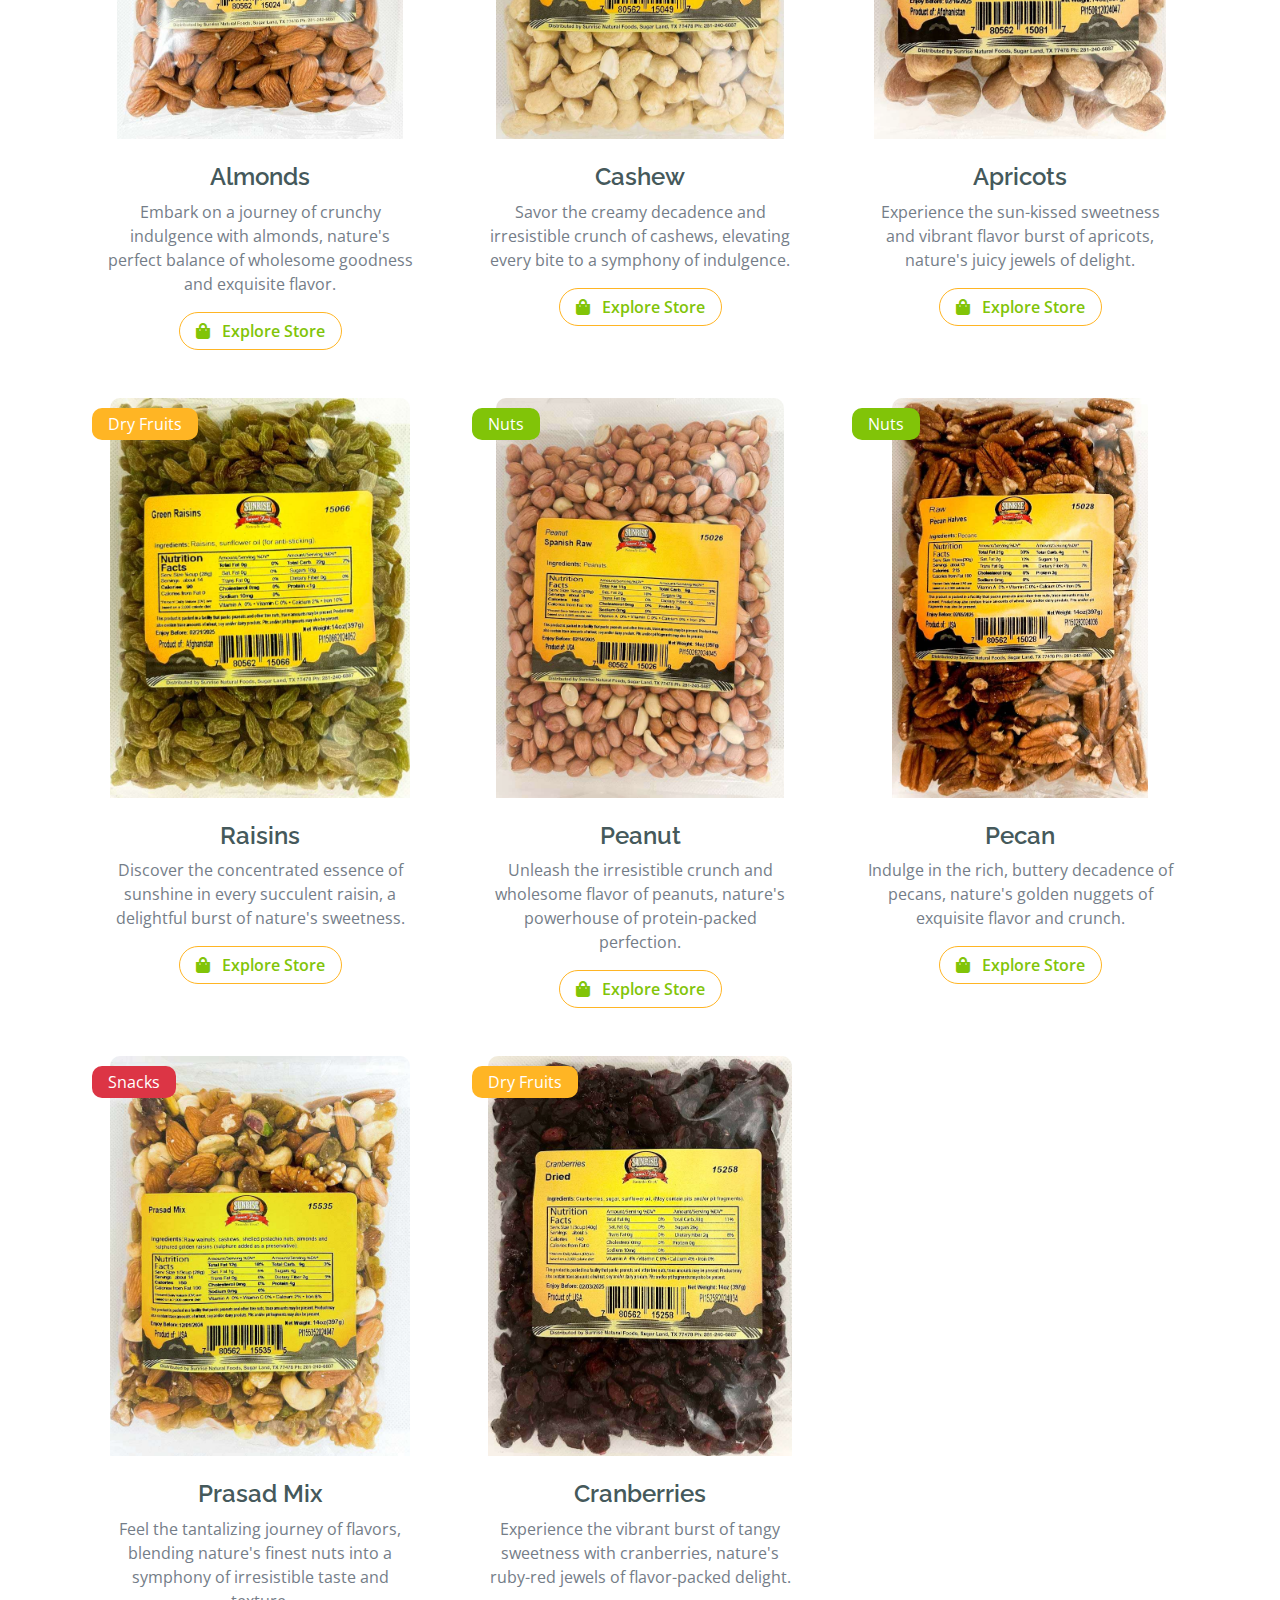
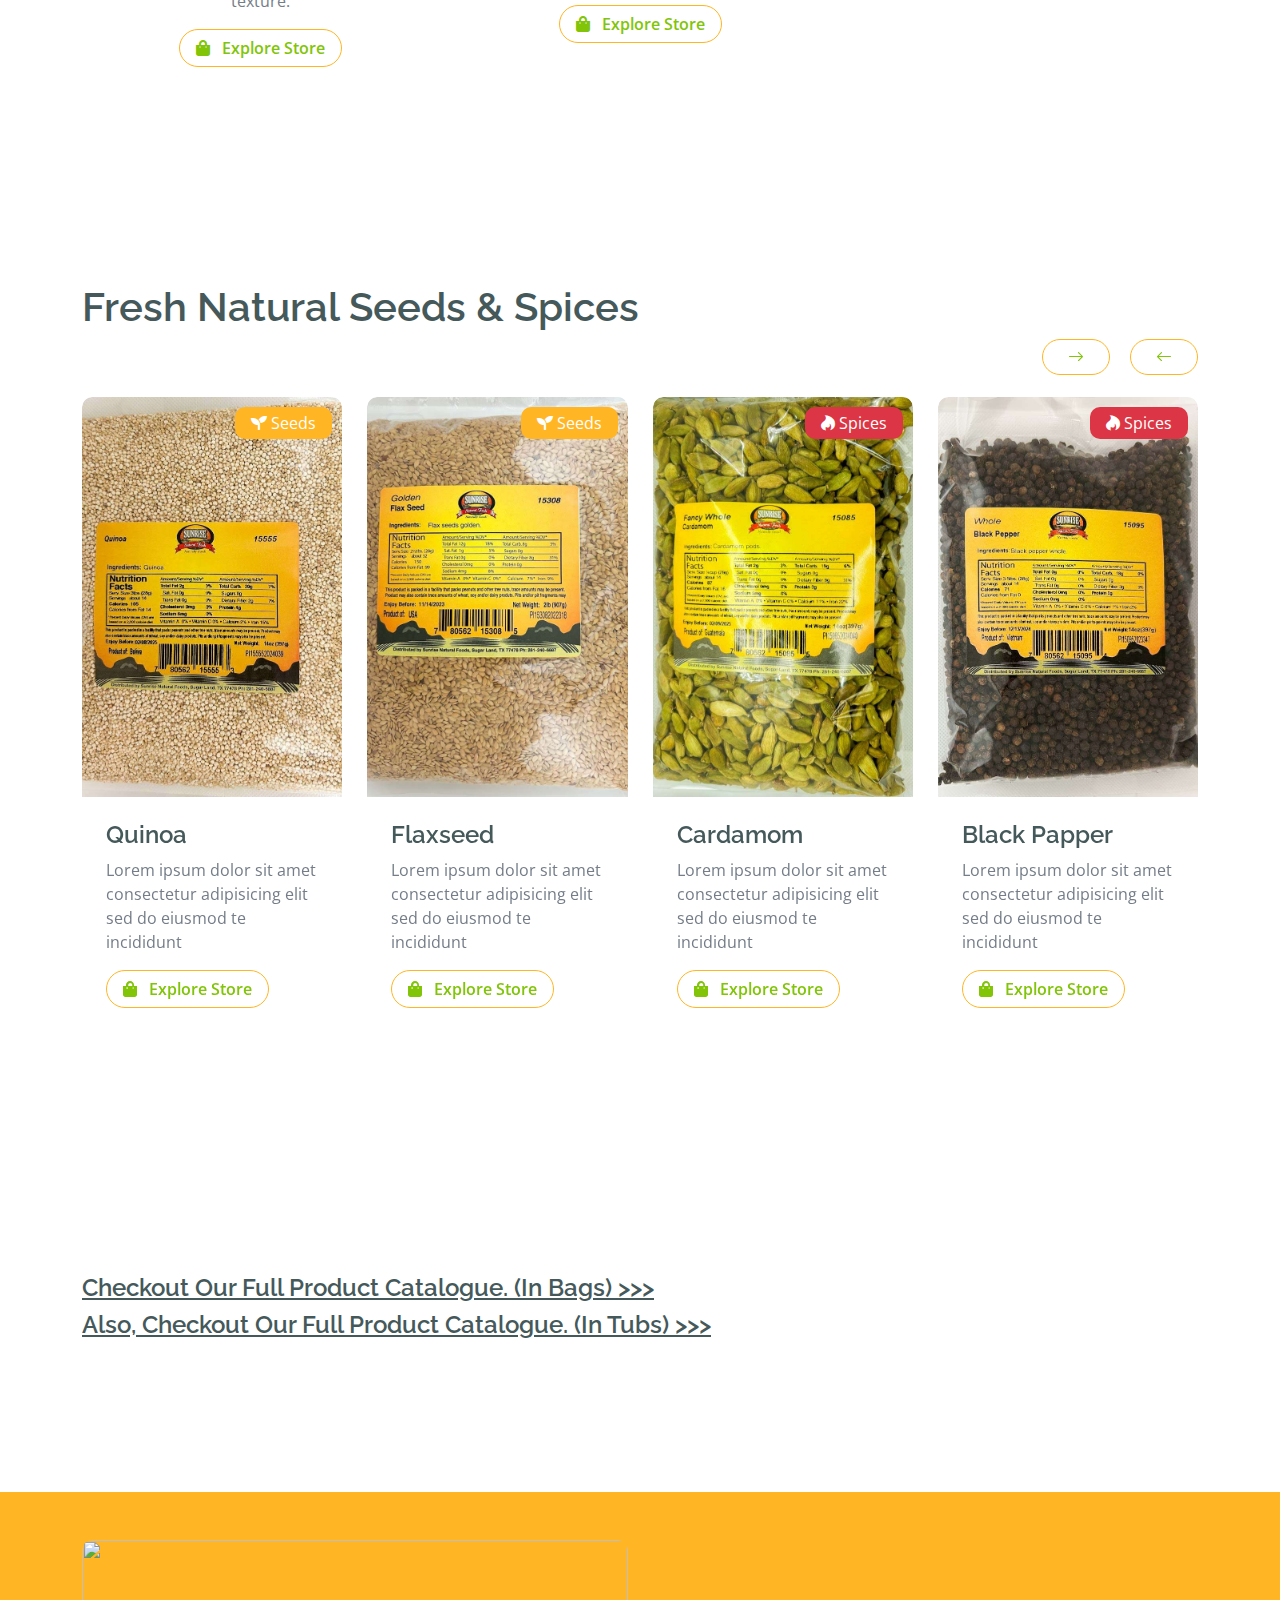
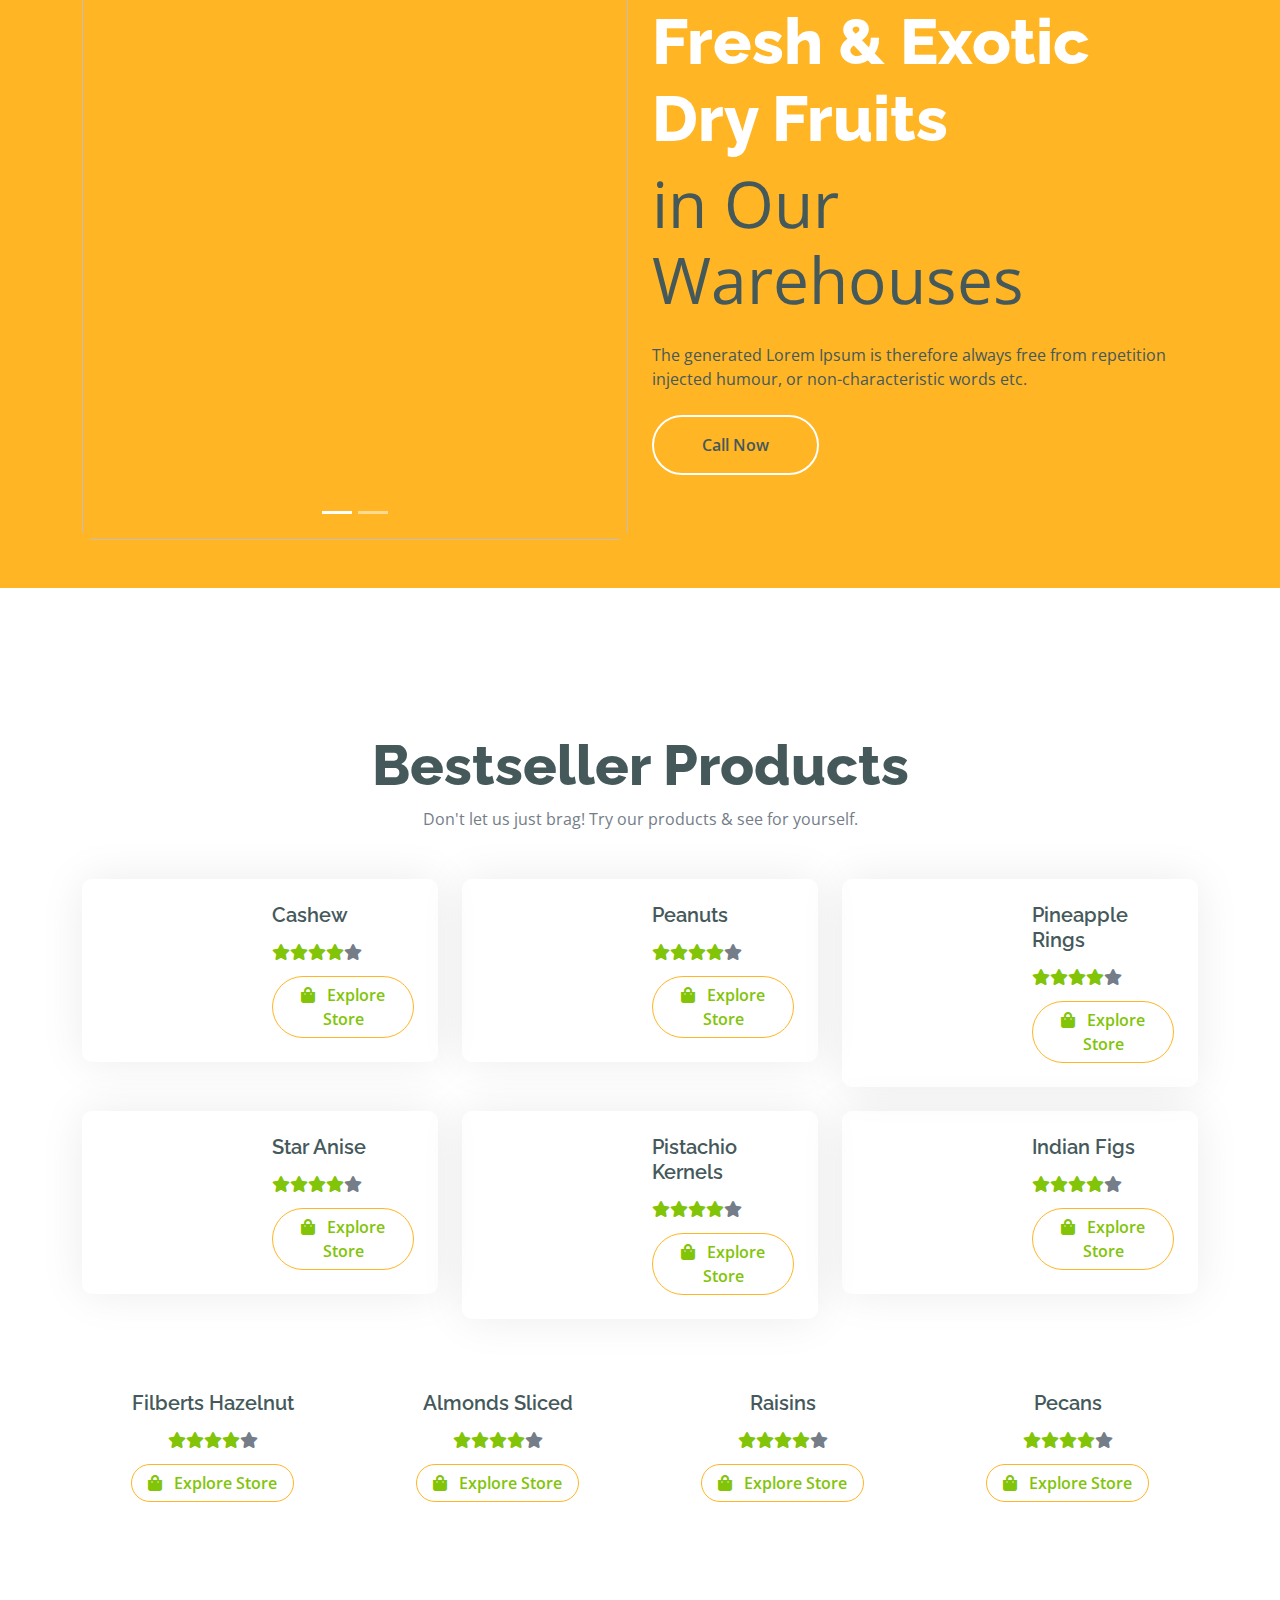
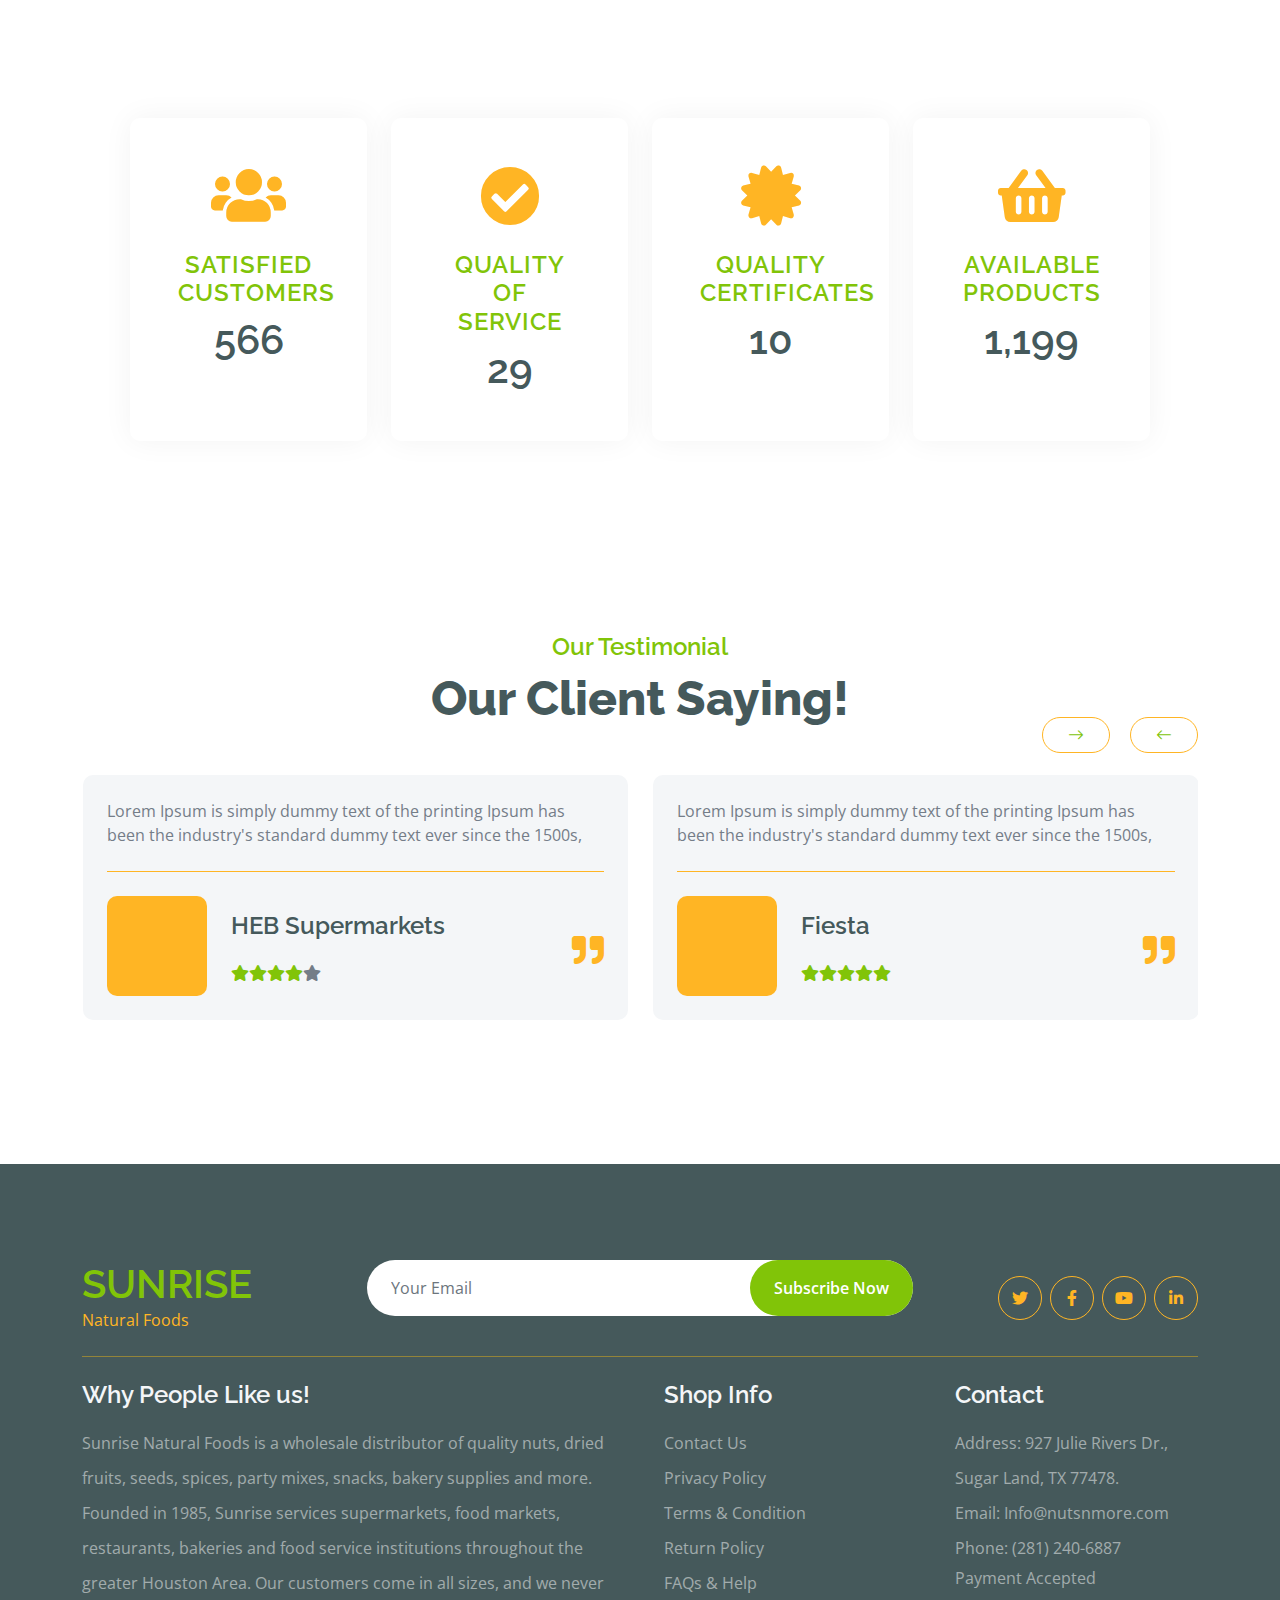
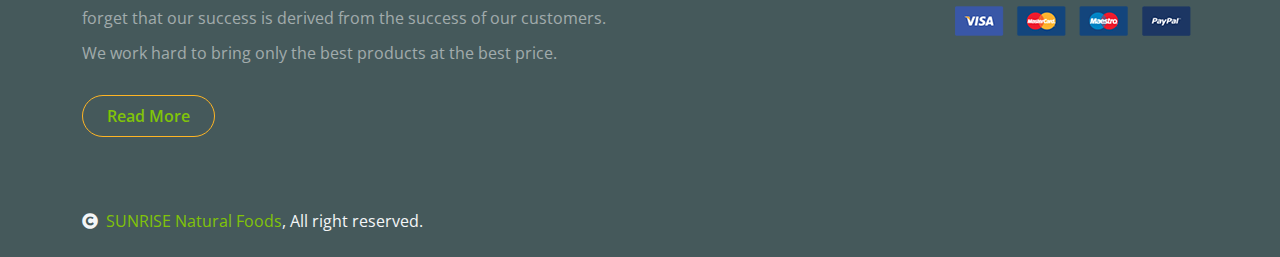
==== commit d71ace06: "Update index.html" ====
--- a/index.html
+++ b/index.html
@@ -1177,7 +1177,7 @@
                                 <h1 class="display-3 text-white">Fresh & Exotic Dry Fruits</h1>
                                 <p class="fw-normal display-3 text-dark mb-4">in Our Warehouses</p>
                                 <p class="mb-4 text-dark">The generated Lorem Ipsum is therefore always free from repetition injected humour, or non-characteristic words etc.</p>
-                                <a href="#" class="banner-btn btn border-2 border-white rounded-pill text-dark py-3 px-5">BUY</a>
+                                <a href="#" class="banner-btn btn border-2 border-white rounded-pill text-dark py-3 px-5">Call Now</a>
                             </div>
                             <!-- <img src="img/banner_promo.png" class="img-fluid w-100 rounded" alt="" loading="lazy" > -->
                             <!-- <div class="d-flex align-items-center justify-content-center bg-primary rounded-circle position-absolute" style="width: 185px; height: 85px; top: 0; left: 0;">
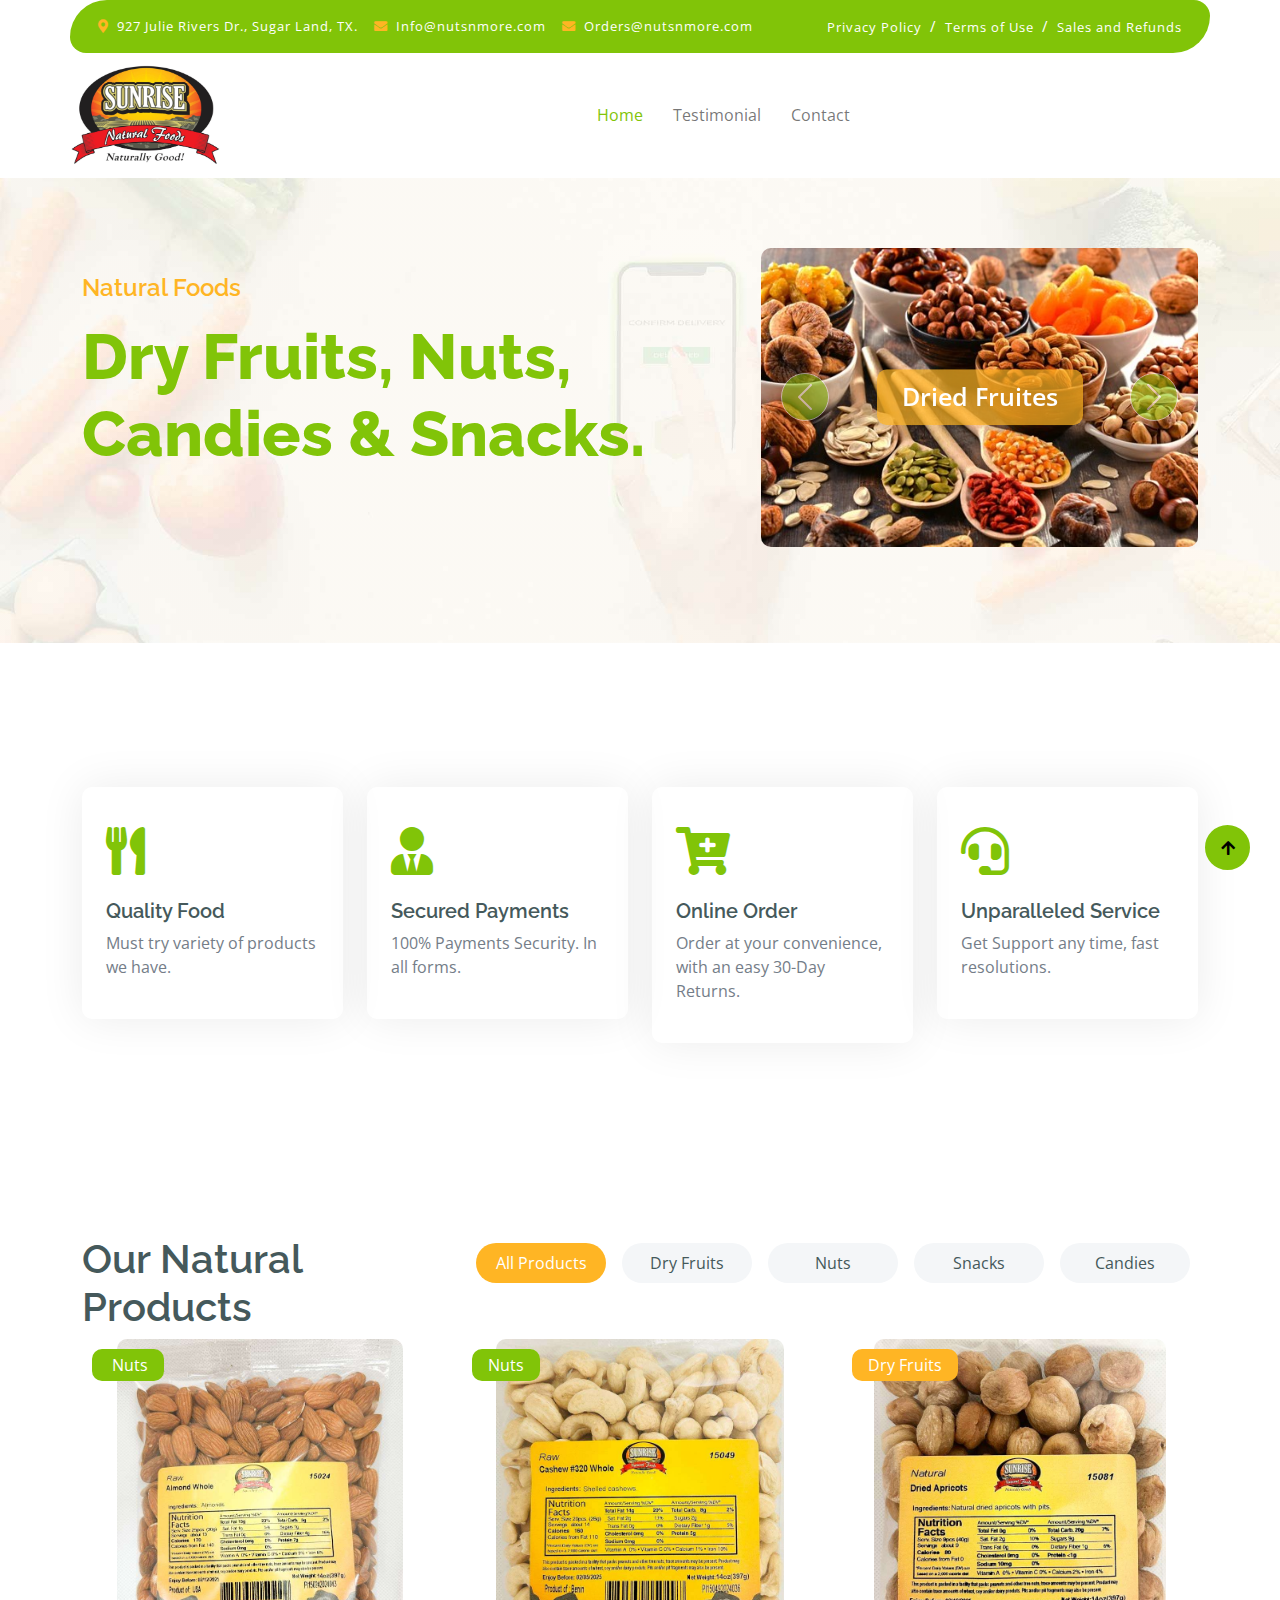
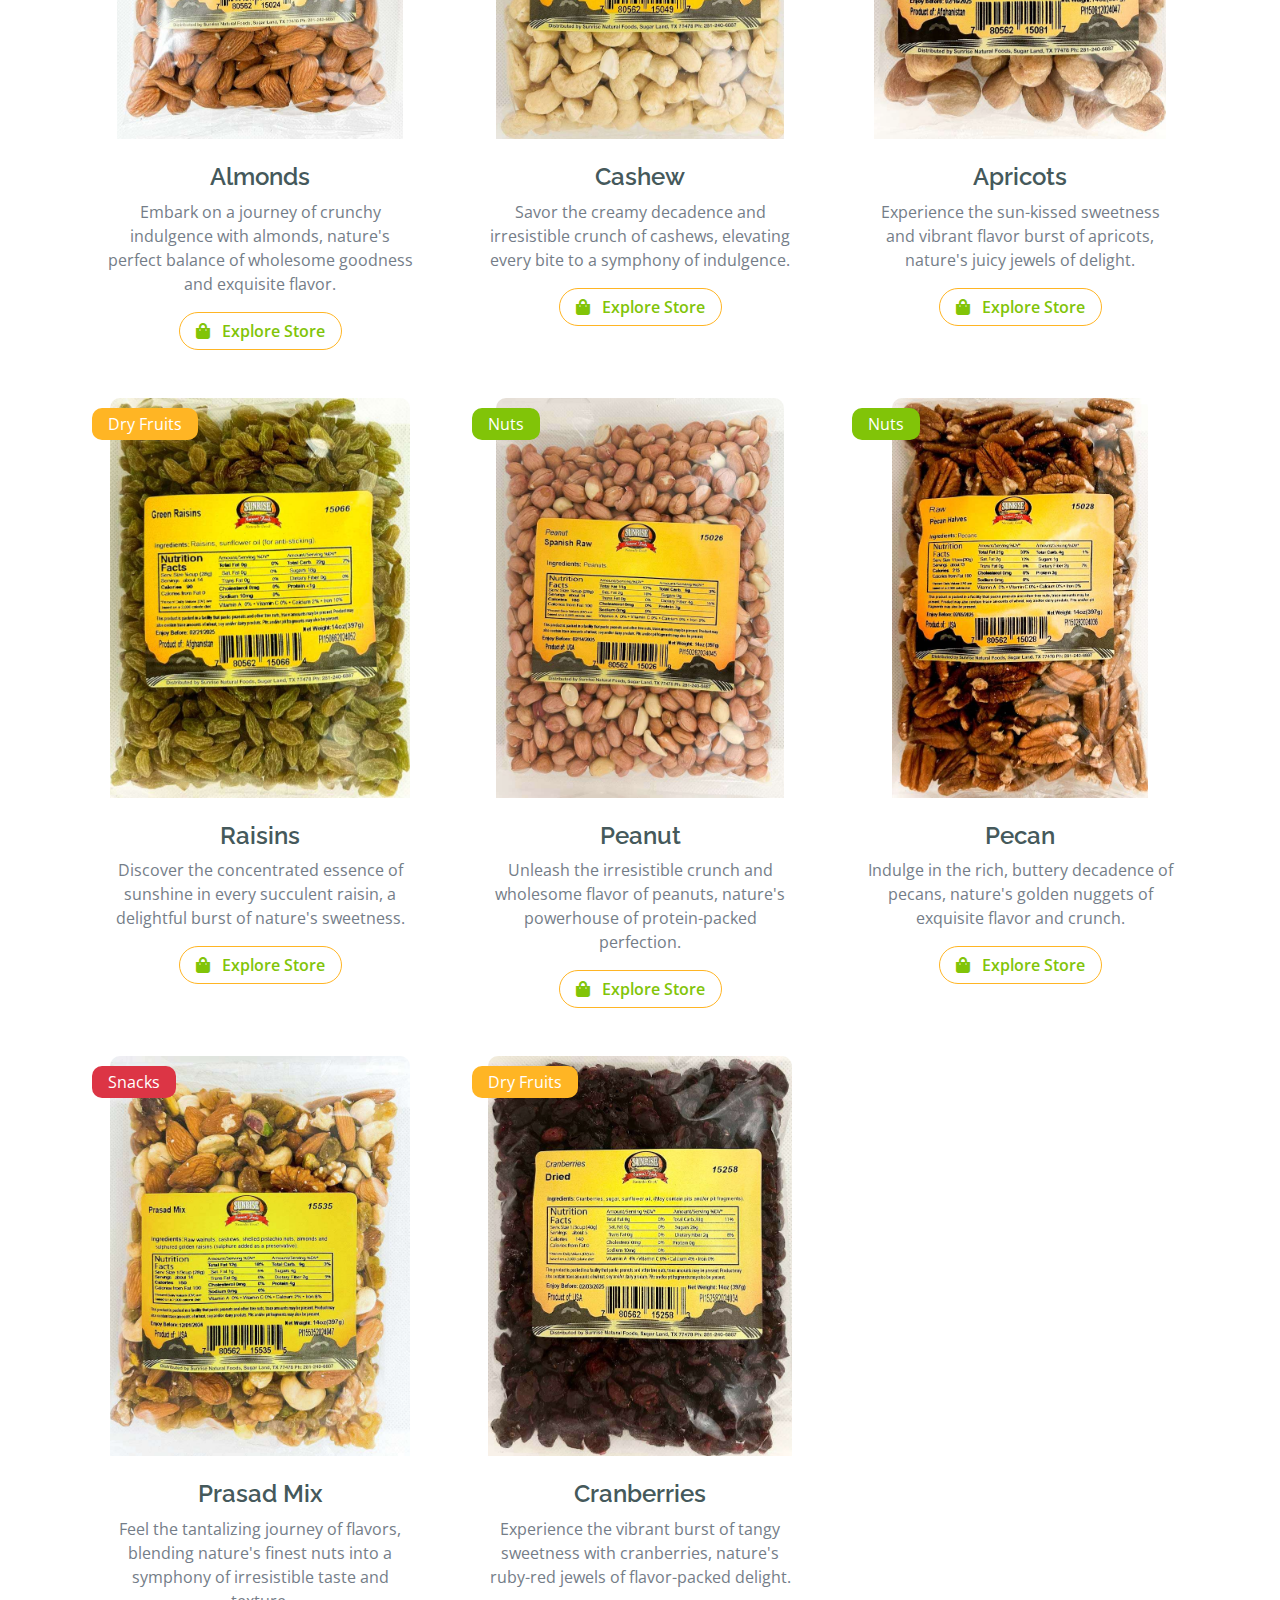
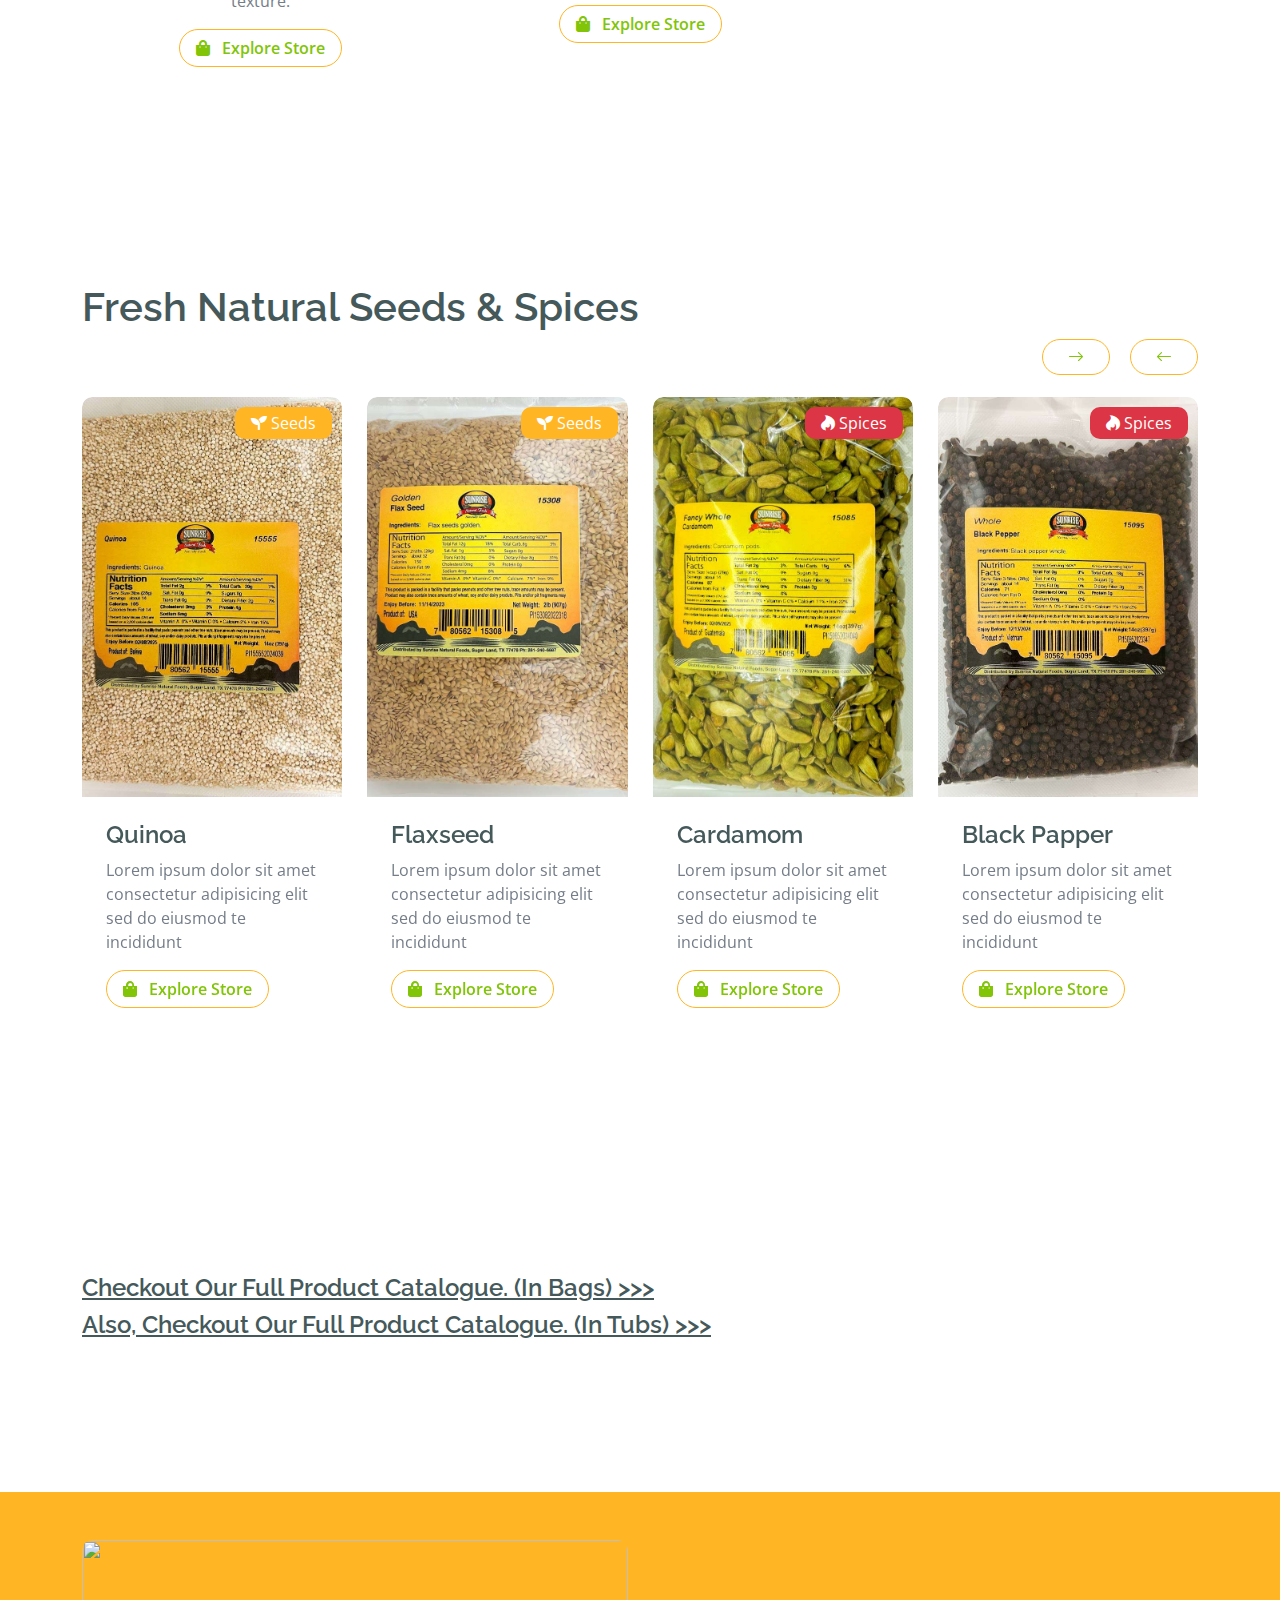
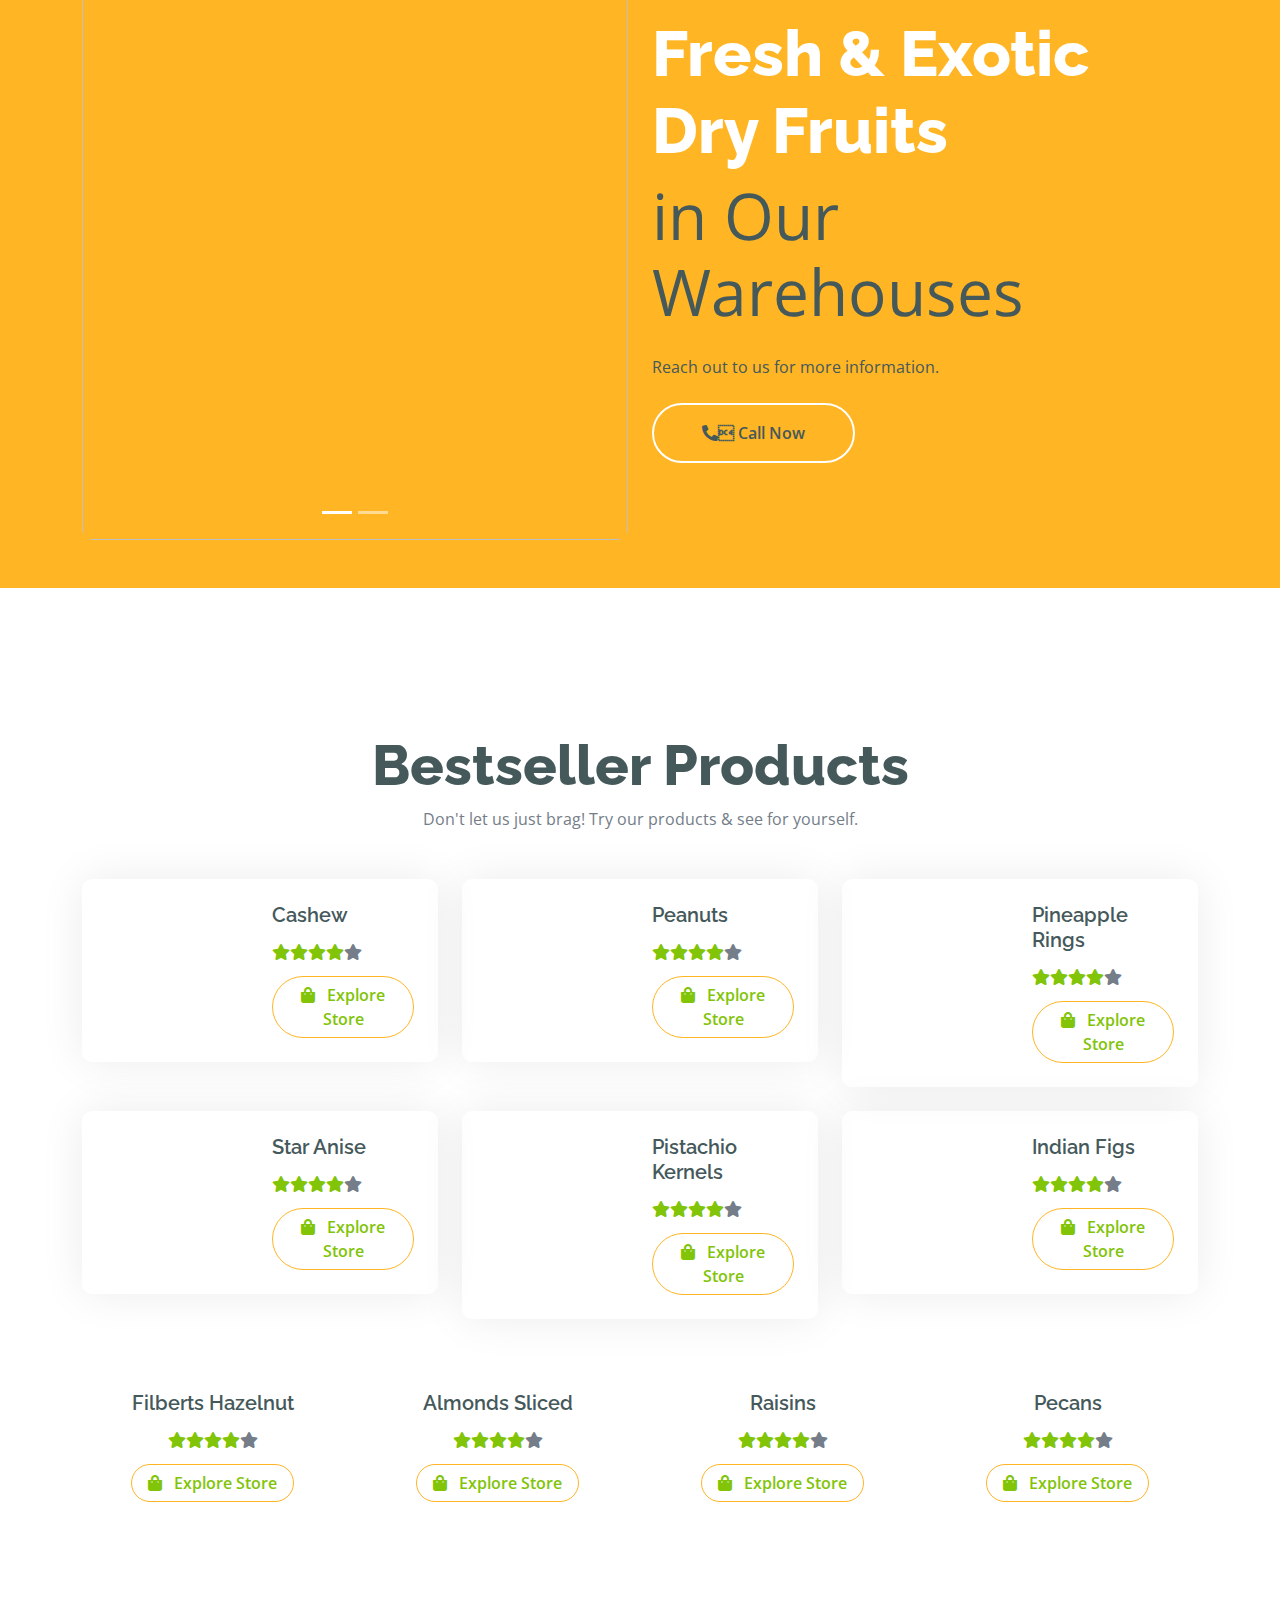
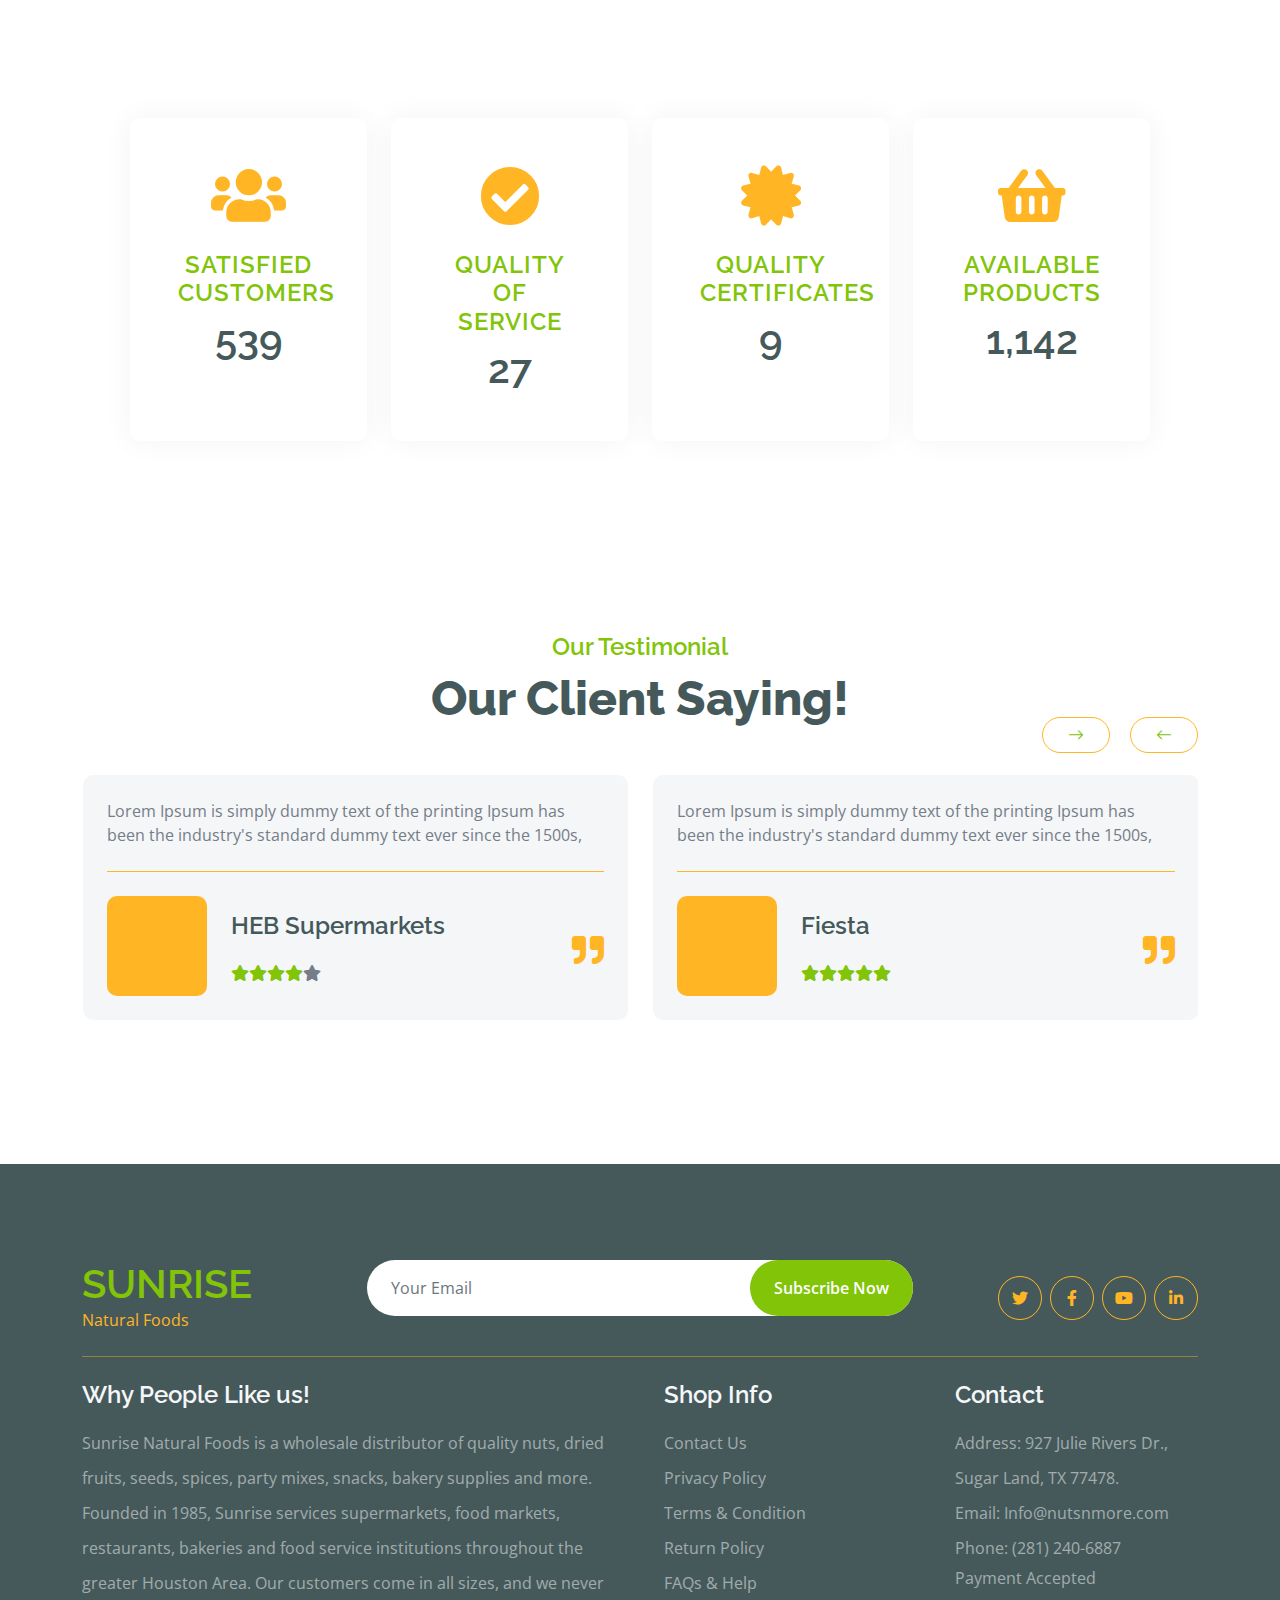
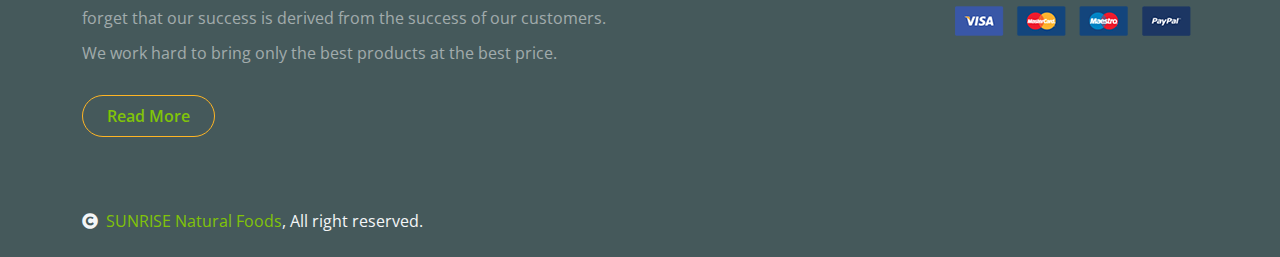
==== commit 71f8968b: "Update index.html" ====
--- a/index.html
+++ b/index.html
@@ -1176,8 +1176,8 @@
                             <div class="py-4">
                                 <h1 class="display-3 text-white">Fresh & Exotic Dry Fruits</h1>
                                 <p class="fw-normal display-3 text-dark mb-4">in Our Warehouses</p>
-                                <p class="mb-4 text-dark">The generated Lorem Ipsum is therefore always free from repetition injected humour, or non-characteristic words etc.</p>
-                                <a href="#" class="banner-btn btn border-2 border-white rounded-pill text-dark py-3 px-5">Call Now</a>
+                                <p class="mb-4 text-dark">Reach out to us for more information.</p>
+                                <a  href="tel:+12812406887" class="banner-btn btn border-2 border-white rounded-pill text-dark py-3 px-5"><i class="fa fa-phone-alt" ></i>&#20; Call Now</a>
                             </div>
                             <!-- <img src="img/banner_promo.png" class="img-fluid w-100 rounded" alt="" loading="lazy" > -->
                             <!-- <div class="d-flex align-items-center justify-content-center bg-primary rounded-circle position-absolute" style="width: 185px; height: 85px; top: 0; left: 0;">
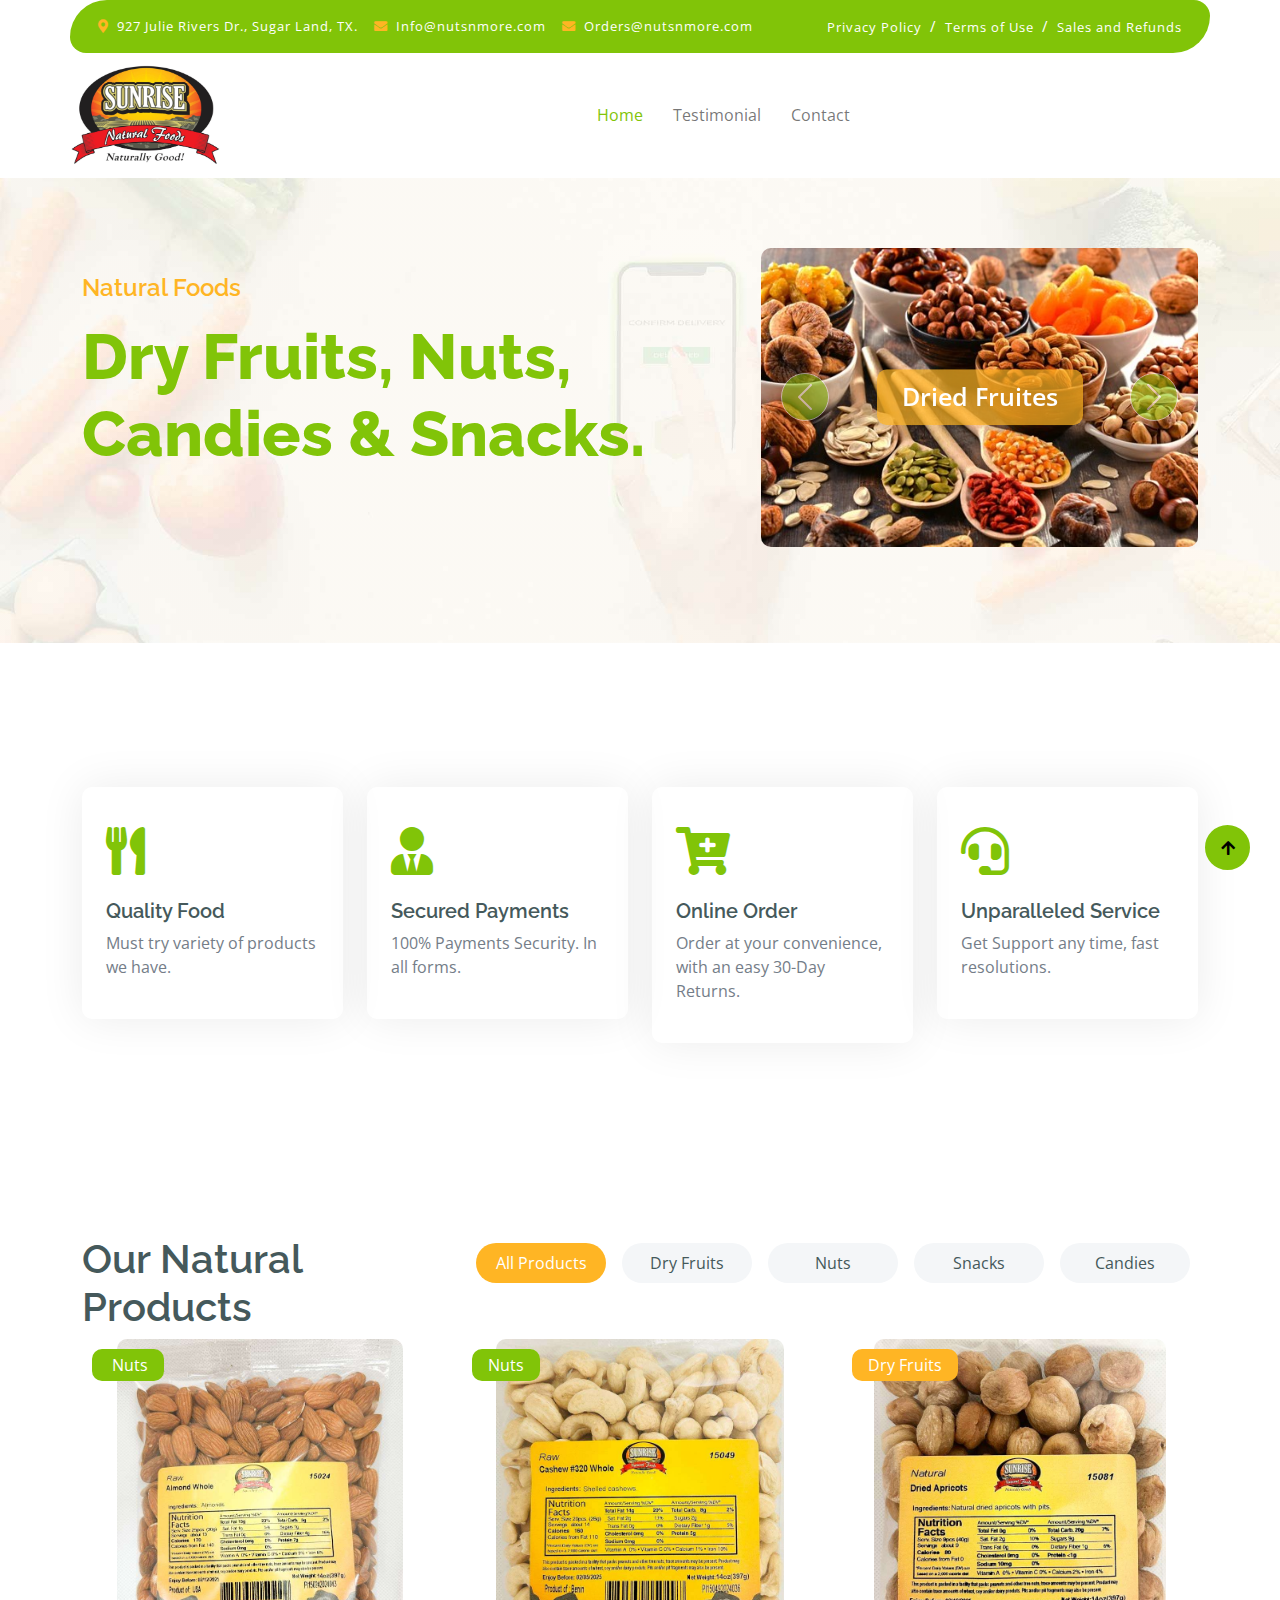
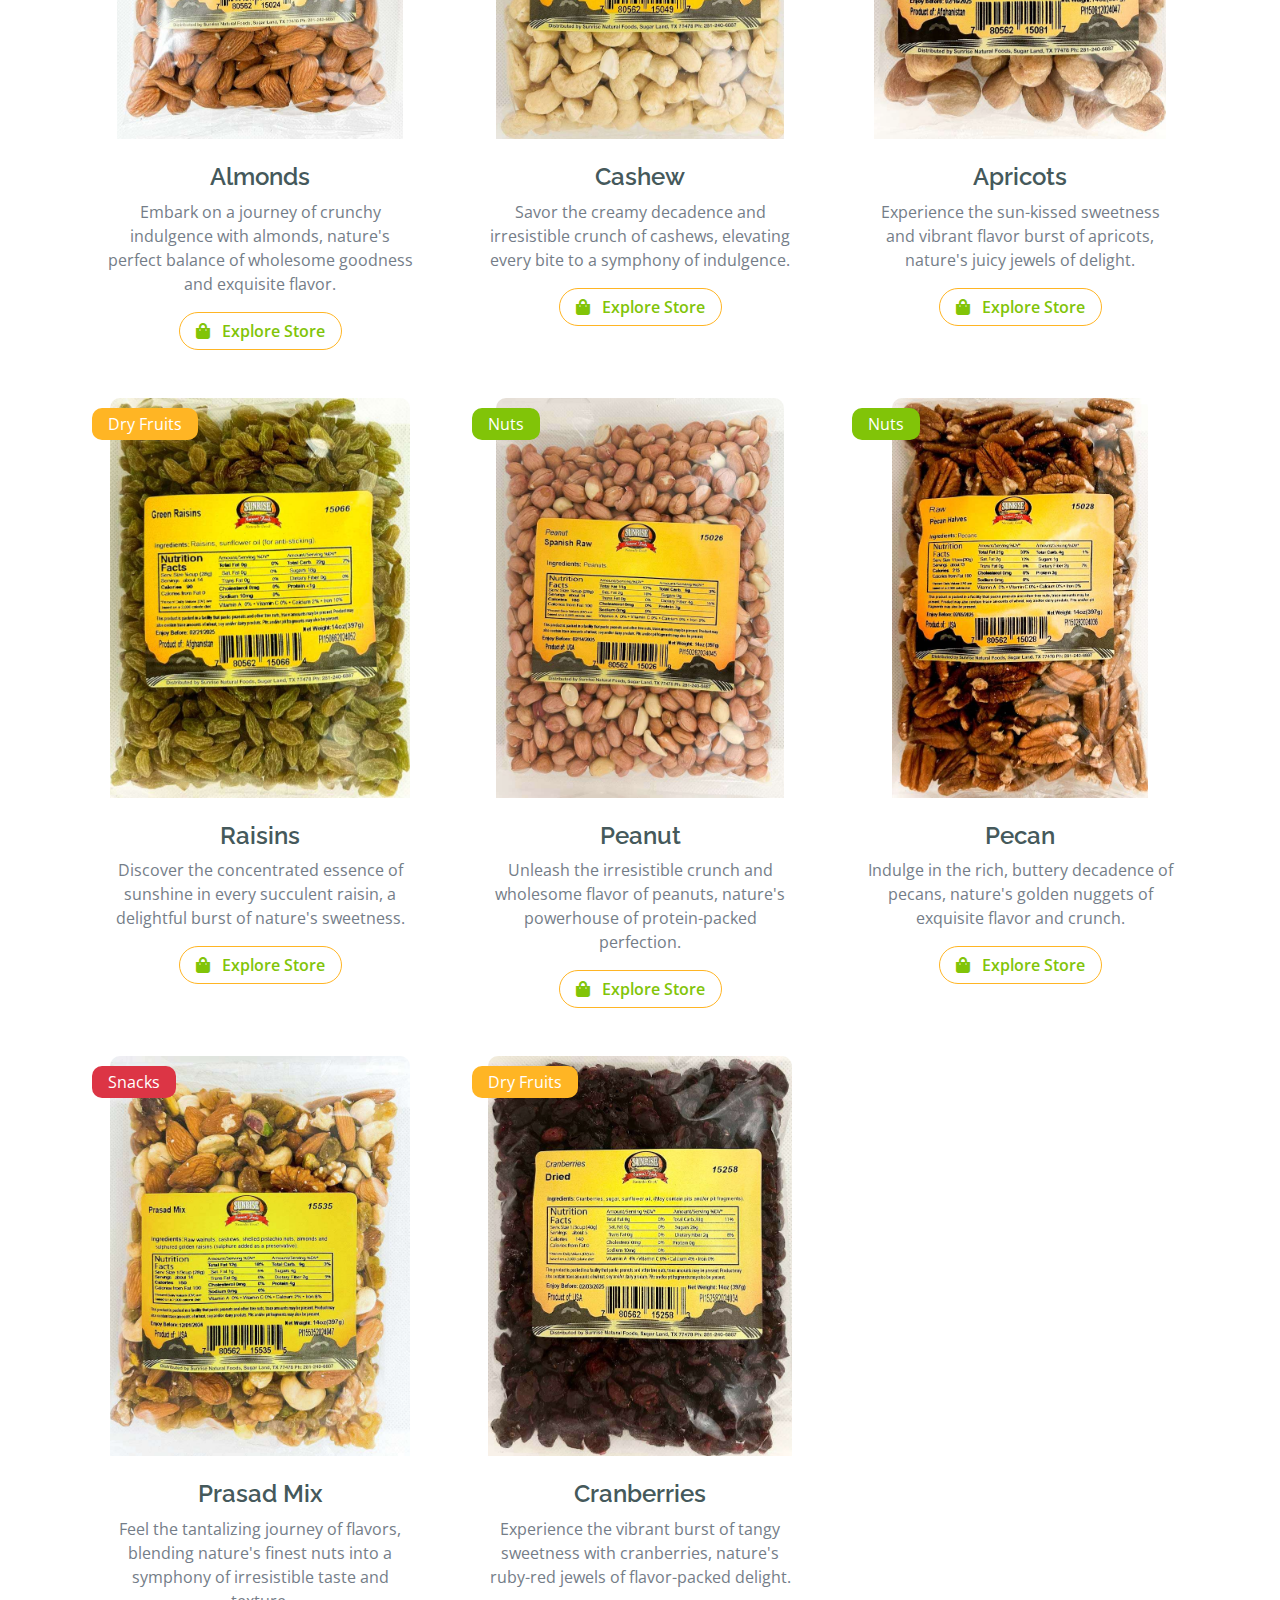
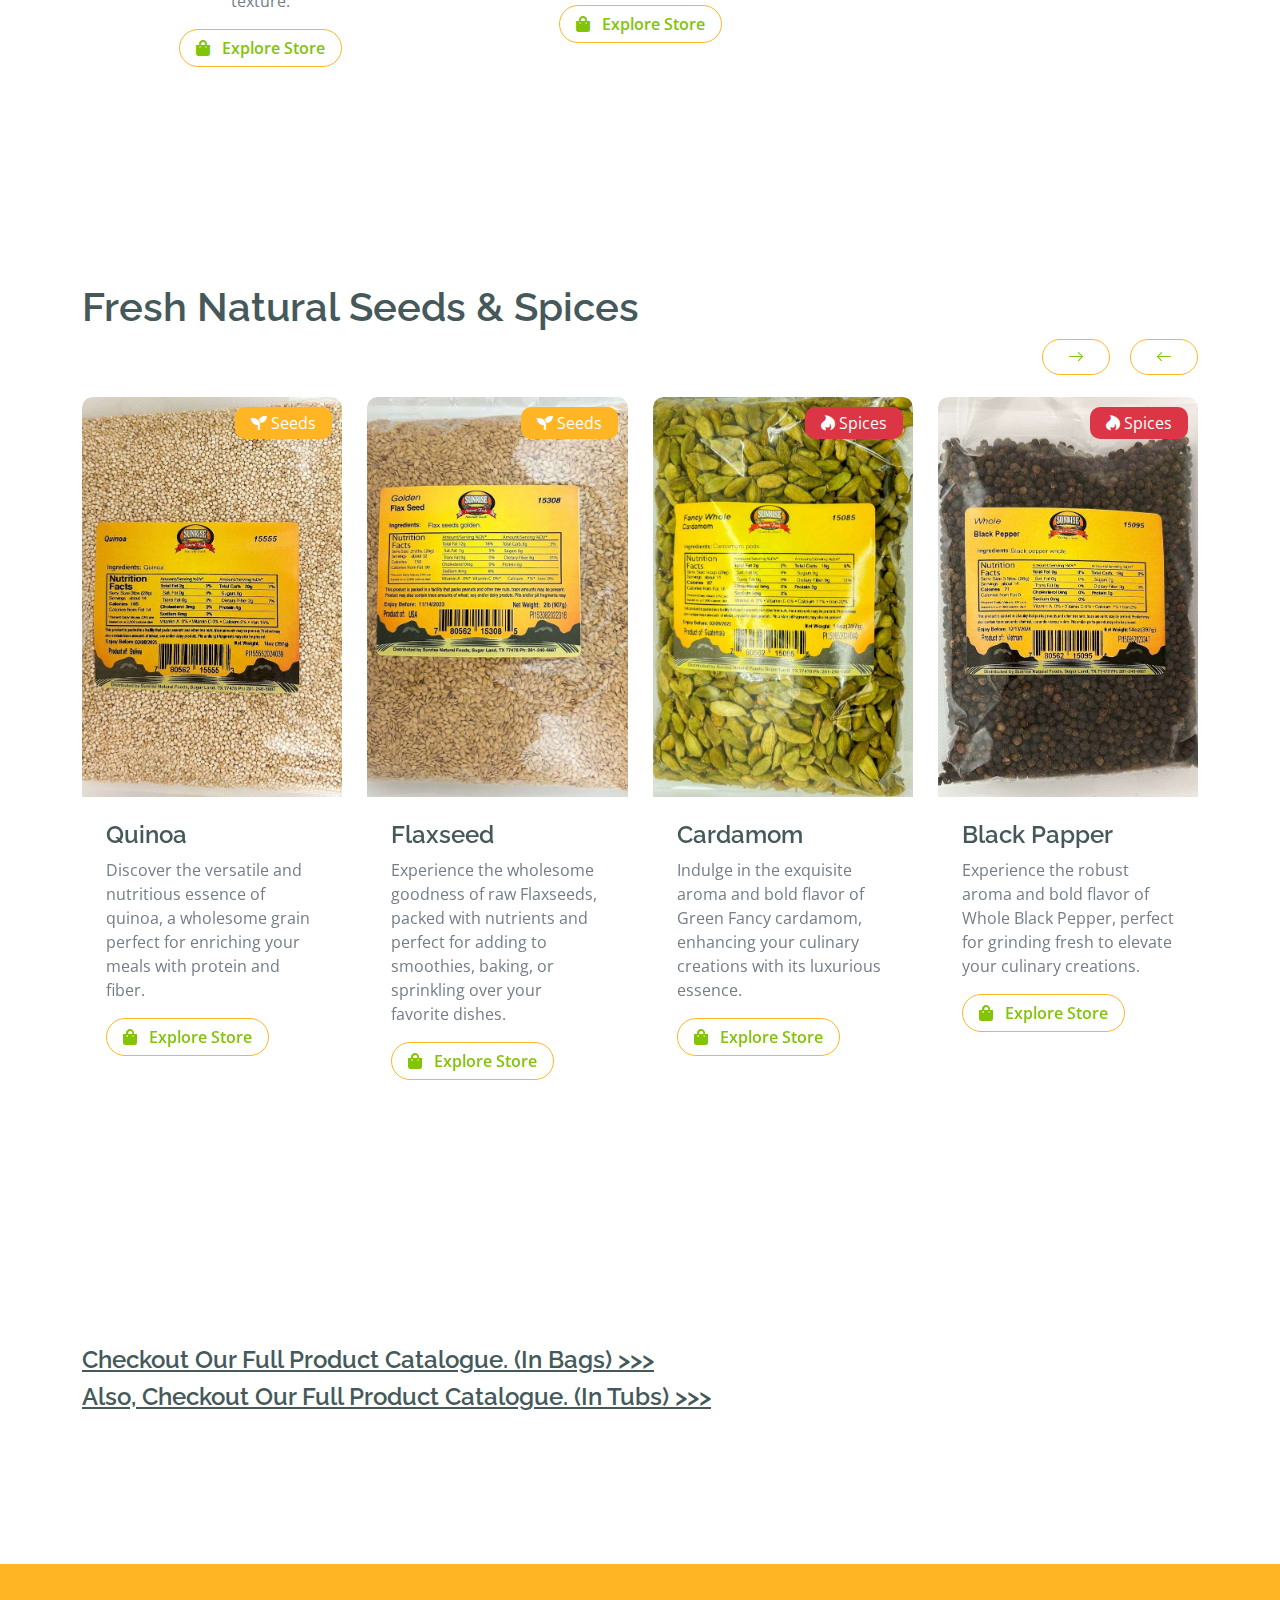
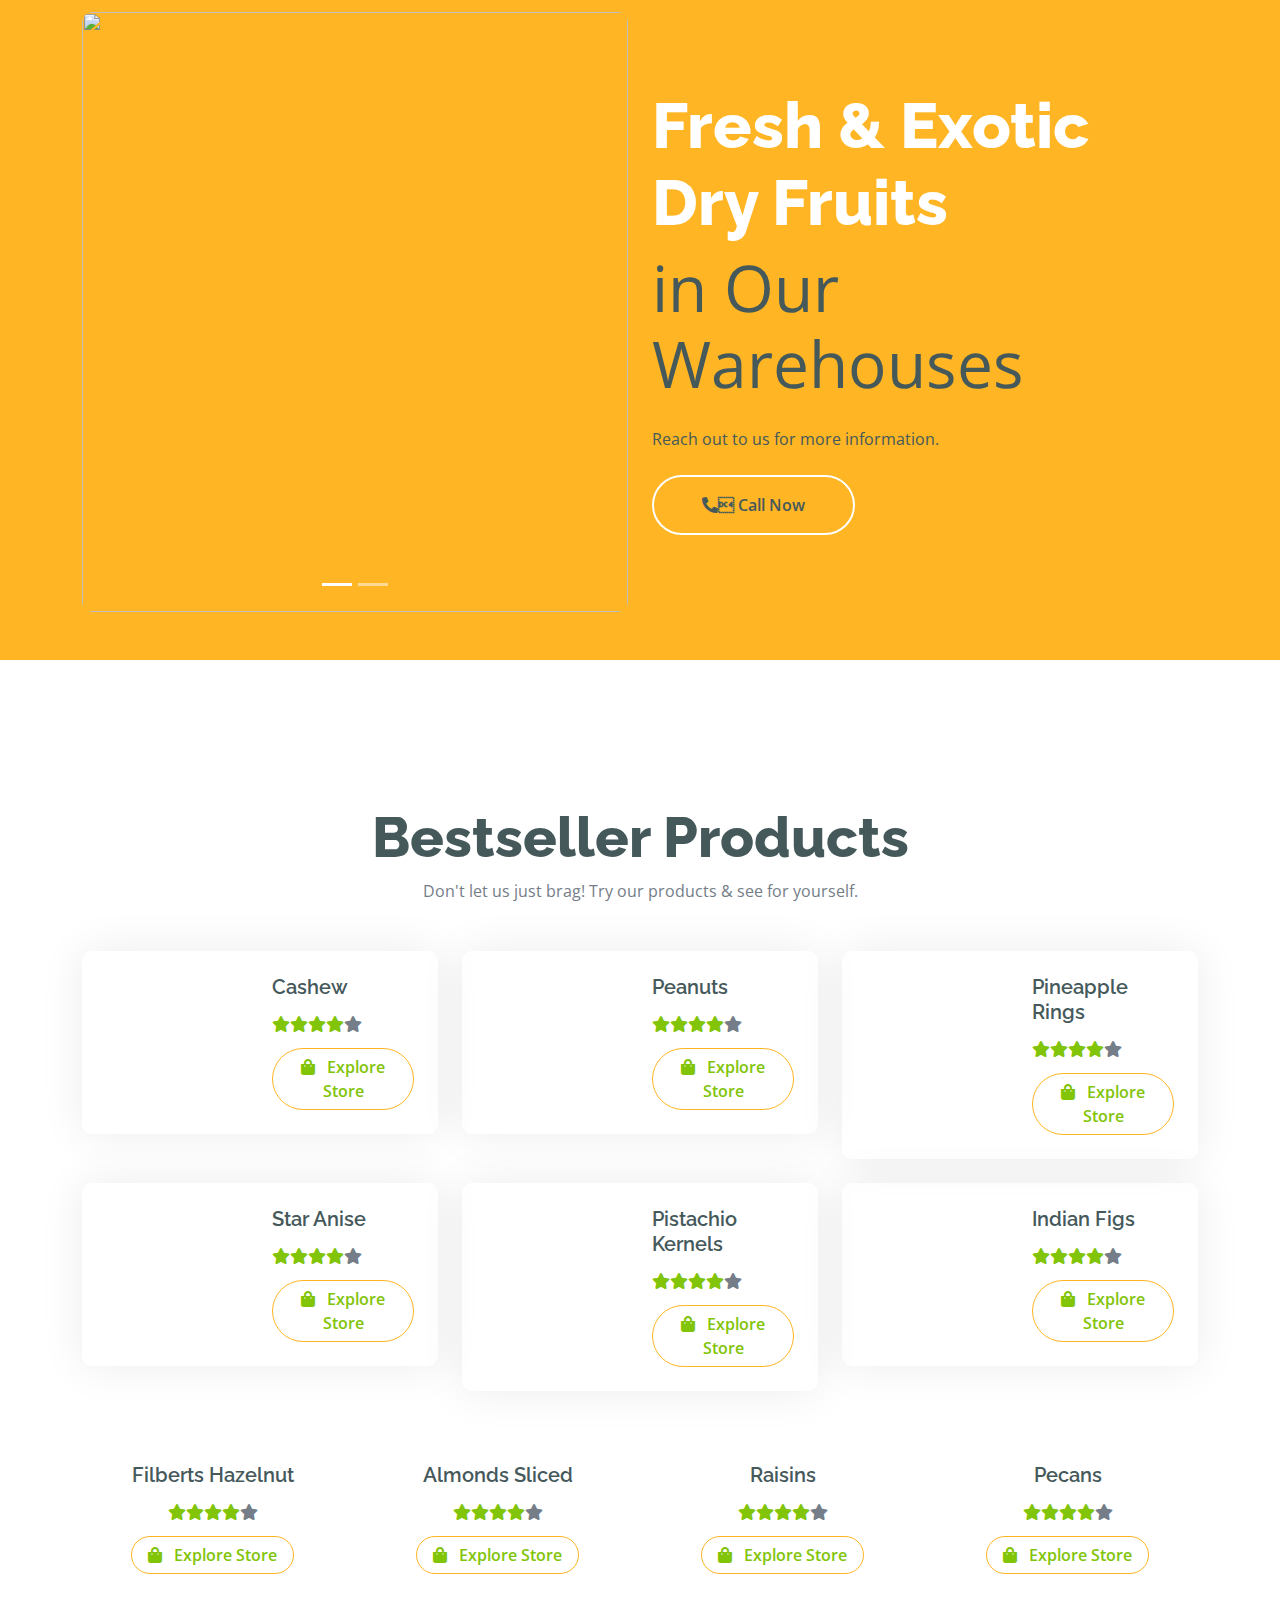
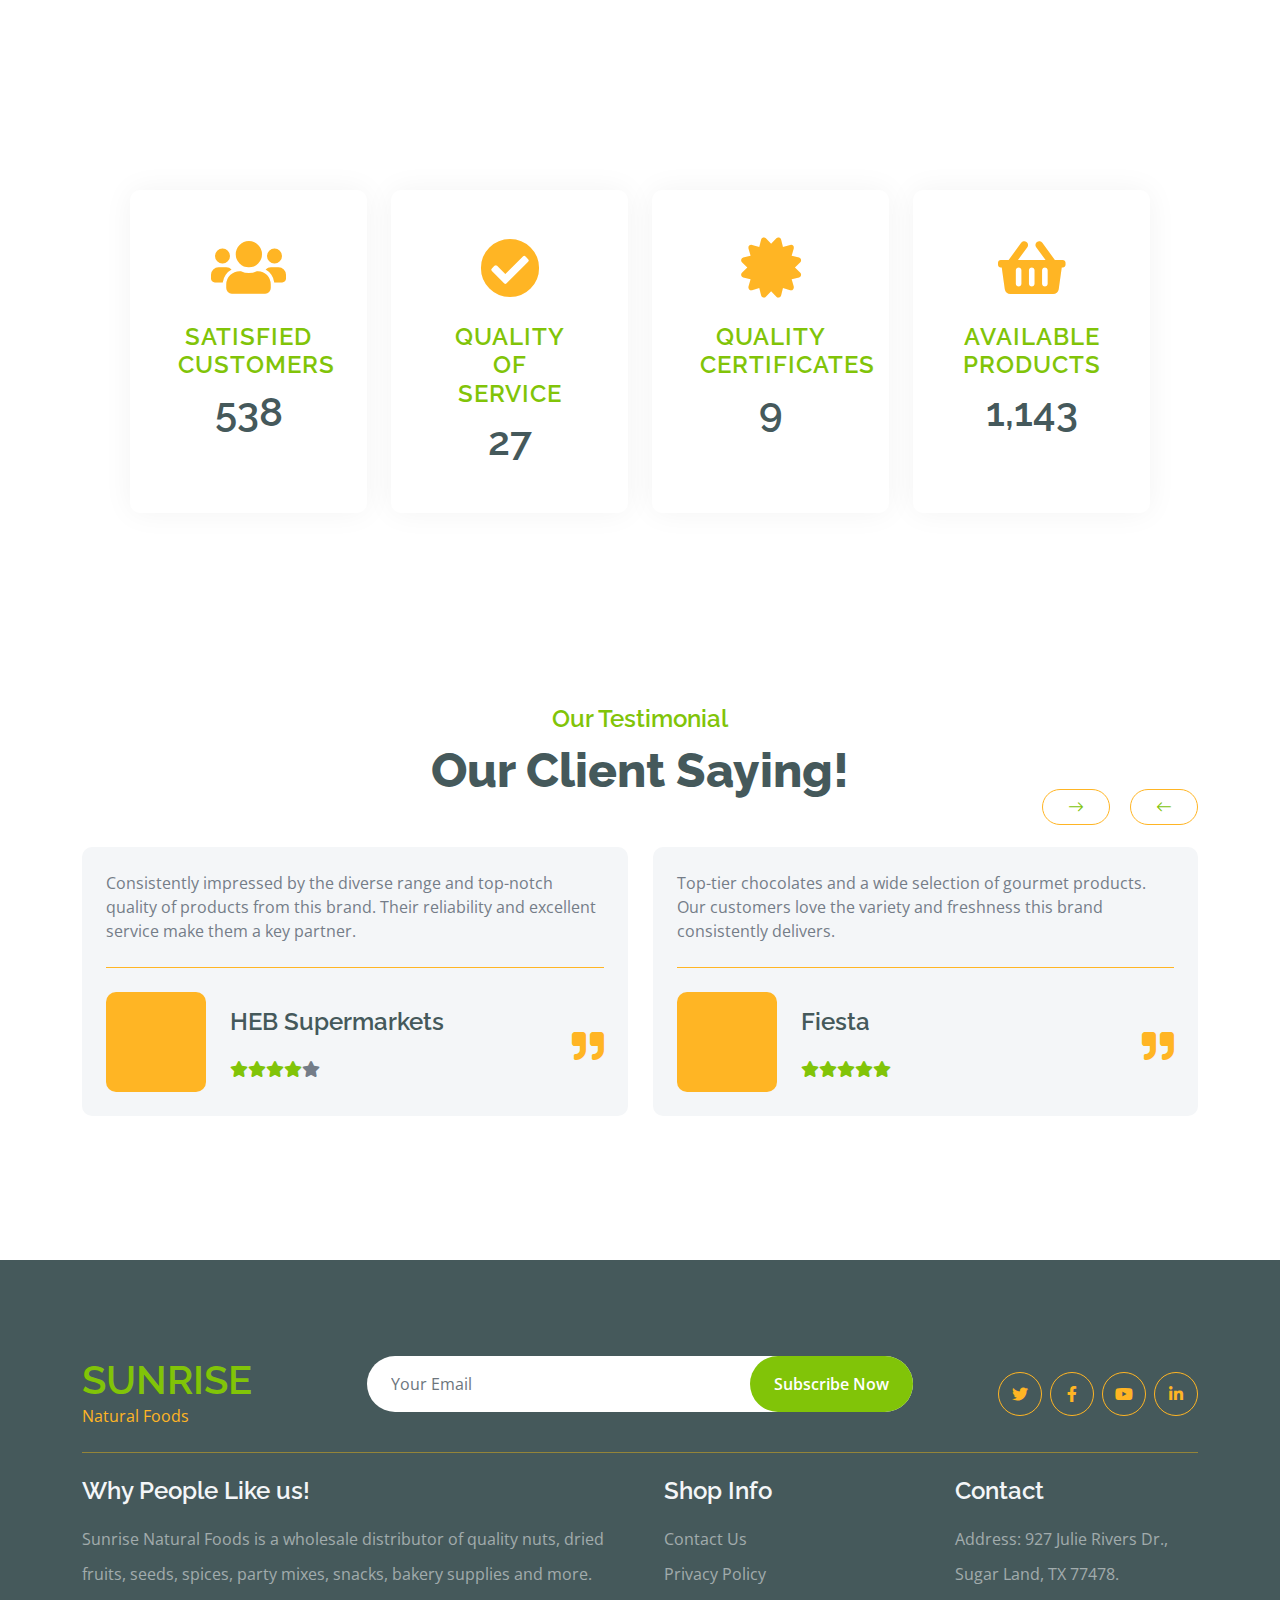
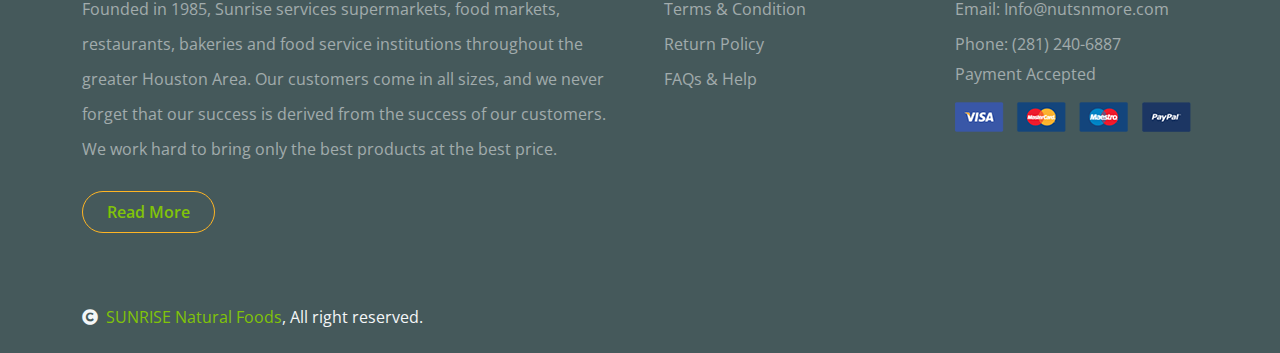
==== commit 32c63c7d: "Update index.html" ====
--- a/index.html
+++ b/index.html
@@ -984,7 +984,7 @@
                         <div class="text-white bg-secondary px-3 py-1 rounded position-absolute" style="top: 10px; right: 10px;"><i class="fas fa-seedling"></i> Seeds</div>
                         <div class="p-4 rounded-bottom">
                             <h4>Quinoa</h4>
-                            <p>Lorem ipsum dolor sit amet consectetur adipisicing elit sed do eiusmod te incididunt</p>
+                            <p>Discover the versatile and nutritious essence of quinoa, a wholesome grain perfect for enriching your meals with protein and fiber.</p>
                             <div class="d-flex justify-content-between flex-lg-wrap">
 <!--                                 <p class="text-dark fs-5 fw-bold mb-0">$4.99 / kg</p> -->
                                 <a href="https://sunrisenaturalfoods.com/category/Seeds_Grain" class="btn border border-secondary rounded-pill px-3 text-primary"><i class="fa fa-shopping-bag me-2 text-primary"></i> Explore Store</a>
@@ -1005,7 +1005,7 @@
                         <div class="text-white bg-secondary px-3 py-1 rounded position-absolute" style="top: 10px; right: 10px;"><i class="fas fa-seedling"></i> Seeds</div>
                         <div class="p-4 rounded-bottom">
                             <h4>Flaxseed</h4>
-                            <p>Lorem ipsum dolor sit amet consectetur adipisicing elit sed do eiusmod te incididunt</p>
+                            <p>Experience the wholesome goodness of raw Flaxseeds, packed with nutrients and perfect for adding to smoothies, baking, or sprinkling over your favorite dishes.</p>
                             <div class="d-flex justify-content-between flex-lg-wrap">
 <!--                                 <p class="text-dark fs-5 fw-bold mb-0">$4.99 / kg</p> -->
                                 <a href="https://sunrisenaturalfoods.com/category/Seeds" class="btn border border-secondary rounded-pill px-3 text-primary"><i class="fa fa-shopping-bag me-2 text-primary"></i> Explore Store</a>
@@ -1026,7 +1026,7 @@
                         <div class="text-white bg-danger px-3 py-1 rounded position-absolute" style="top: 10px; right: 10px;"><i class="fab fa-hotjar"></i> Spices</div>
                         <div class="p-4 rounded-bottom">
                             <h4>Cardamom</h4>
-                            <p>Lorem ipsum dolor sit amet consectetur adipisicing elit sed do eiusmod te incididunt</p>
+                            <p>Indulge in the exquisite aroma and bold flavor of Green Fancy cardamom, enhancing your culinary creations with its luxurious essence.</p>
                             <div class="d-flex justify-content-between flex-lg-wrap">
 <!--                                 <p class="text-dark fs-5 fw-bold mb-0">$7.99 / kg</p> -->
                                 <a href="https://sunrisenaturalfoods.com/category/Spices_Cardamom" class="btn border border-secondary rounded-pill px-3 text-primary"><i class="fa fa-shopping-bag me-2 text-primary"></i> Explore Store</a>
@@ -1047,7 +1047,7 @@
                         <div class="text-white bg-danger px-3 py-1 rounded position-absolute" style="top: 10px; right: 10px;"><i class="fab fa-hotjar"></i> Spices</div>
                         <div class="p-4 rounded-bottom">
                             <h4>Black Papper</h4>
-                            <p>Lorem ipsum dolor sit amet consectetur adipisicing elit sed do eiusmod te incididunt</p>
+                            <p>Experience the robust aroma and bold flavor of Whole Black Pepper, perfect for grinding fresh to elevate your culinary creations.</p>
                             <div class="d-flex justify-content-between flex-lg-wrap">
 <!--                                 <p class="text-dark fs-5 fw-bold mb-0">$7.99 / kg</p> -->
                                 <a href="https://sunrisenaturalfoods.com/category/Spices_Pepper" class="btn border border-secondary rounded-pill px-3 text-primary"><i class="fa fa-shopping-bag me-2 text-primary"></i> Explore Store</a>
@@ -1068,7 +1068,7 @@
                         <div class="text-white bg-secondary px-3 py-1 rounded position-absolute" style="top: 10px; right: 10px;"><i class="fas fa-seedling"></i> Seeds</div>
                         <div class="p-4 rounded-bottom">
                             <h4>Sunflower Seeds</h4>
-                            <p>Lorem ipsum dolor sit amet consectetur adipisicing elit sed do eiusmod te incididunt</p>
+                            <p>Savor the natural crunch and nutty flavor of raw sunflower seeds, perfect for snacking or adding to your favorite recipes.</p>
                             <div class="d-flex justify-content-between flex-lg-wrap">
 <!--                                 <p class="text-dark fs-5 fw-bold mb-0">$7.99 / kg</p> -->
                                 <a href="https://sunrisenaturalfoods.com/category/Seeds_Sunflower" class="btn border border-secondary rounded-pill px-3 text-primary"><i class="fa fa-shopping-bag me-2 text-primary"></i> Explore Store</a>
@@ -1089,7 +1089,7 @@
                         <div class="text-white bg-secondary px-3 py-1 rounded position-absolute" style="top: 10px; right: 10px;"><i class="fas fa-seedling"></i> Seeds</div>
                         <div class="p-4 rounded-bottom">
                             <h4>Squash Seeds</h4>
-                            <p>Lorem ipsum dolor sit amet consectetur adipisicing elit sed do eiusmod te incididunt</p>
+                            <p>Delight in the mild, nutty flavor and satisfying crunch of raw Squash Seeds, perfect for snacking, baking, or adding a nutritious touch to your dishes.</p>
                             <div class="d-flex justify-content-between flex-lg-wrap">
 <!--                                 <p class="text-dark fs-5 fw-bold mb-0">$7.99 / kg</p> -->
                                 <a href="https://sunrisenaturalfoods.com/category/Seeds" class="btn border border-secondary rounded-pill px-3 text-primary"><i class="fa fa-shopping-bag me-2 text-primary"></i> Explore Store</a>
@@ -1110,7 +1110,7 @@
                         <div class="text-white bg-secondary px-3 py-1 rounded position-absolute" style="top: 10px; right: 10px;"><i class="fas fa-seedling"></i> Seeds</div>
                         <div class="p-4 rounded-bottom">
                             <h4>Pumpkin Seeds</h4>
-                            <p>Lorem ipsum dolor sit amet consectetur adipisicing elit sed do eiusmod te incididunt</p>
+                            <p>Savor the natural goodness and versatility of Raw Pumpkin Seeds, ideal for snacking, baking, or adding to your favorite dishes for an extra crunch.</p>
                             <div class="d-flex justify-content-between flex-lg-wrap">
 <!--                                 <p class="text-dark fs-5 fw-bold mb-0">$7.99 / kg</p> -->
                                 <a href="https://sunrisenaturalfoods.com/category/Seeds_Pumpkin" class="btn border border-secondary rounded-pill px-3 text-primary"><i class="fa fa-shopping-bag me-2 text-primary"></i> Explore Store</a>
@@ -1131,7 +1131,7 @@
                         <div class="text-white bg-danger px-3 py-1 rounded position-absolute" style="top: 10px; right: 10px;"><i class="fab fa-hotjar"></i> Spices</div>
                         <div class="p-4 rounded-bottom">
                             <h4>Cinnamon Sticks</h4>
-                            <p>Lorem ipsum dolor sit amet consectetur adipisicing elit sed do eiusmod te incididunt</p>
+                            <p>Enhance your recipes with the bold, aromatic flavor of M5 5.5' cinnamon sticks, adding a touch of warmth and depth to your dishes.</p>
                             <div class="d-flex justify-content-between flex-lg-wrap">
 <!--                                 <p class="text-dark fs-5 fw-bold mb-0">$7.99 / kg</p> -->
                                 <a href="https://sunrisenaturalfoods.com/category/Spices_Cinnamon" class="btn border border-secondary rounded-pill px-3 text-primary"><i class="fa fa-shopping-bag me-2 text-primary"></i> Explore Store</a>
@@ -1551,15 +1551,14 @@
                     <h1 class="display-5 mb-5 text-dark">Our Client Saying!</h1>
                 </div>
                 <div class="owl-carousel testimonial-carousel">
-                    <div class="img-border-radius bg-light rounded p-4">
-                        <div class="position-relative testimonial-item">
+                    <div class="testimonial-item img-border-radius bg-light rounded p-4">
+                        <div class="position-relative">
                             <i class="fa fa-quote-right fa-2x text-secondary position-absolute" style="bottom: 30px; right: 0;"></i>
                             <div class="mb-4 pb-4 border-bottom border-secondary">
-                                <p class="mb-0">Lorem Ipsum is simply dummy text of the printing Ipsum has been the industry's standard dummy text ever since the 1500s,
-                                </p>
+                                <p class="mb-0">Consistently impressed by the diverse range and top-notch quality of products from this brand. Their reliability and excellent service make them a key partner. </p>
                             </div>
                             <div class="d-flex align-items-center flex-nowrap">
-                                <div class="bg-secondary rounded brand-face">
+                                <div class="bg-secondary rounded">
                                     <img src="img/cl-img-1.png" class="img-fluid rounded" style="width: 100px; height: 100px;" alt="" loading="lazy" >
                                 </div>
                                 <div class="ms-4 d-block">
@@ -1576,15 +1575,14 @@
                             </div>
                         </div>
                     </div>
-                    <div class="img-border-radius bg-light rounded p-4">
-                        <div class="position-relative testimonial-item">
+                    <div class="testimonial-item img-border-radius bg-light rounded p-4">
+                        <div class="position-relative">
                             <i class="fa fa-quote-right fa-2x text-secondary position-absolute" style="bottom: 30px; right: 0;"></i>
                             <div class="mb-4 pb-4 border-bottom border-secondary">
-                                <p class="mb-0">Lorem Ipsum is simply dummy text of the printing Ipsum has been the industry's standard dummy text ever since the 1500s,
-                                </p>
+                                <p class="mb-0">Top-tier chocolates and a wide selection of gourmet products. Our customers love the variety and freshness this brand consistently delivers. </p>
                             </div>
                             <div class="d-flex align-items-center flex-nowrap">
-                                <div class="bg-secondary rounded brand-face">
+                                <div class="bg-secondary rounded">
                                     <img src="img/cl-img-2.png" class="img-fluid rounded" style="width: 100px; height: 100px;" alt="" loading="lazy" >
                                 </div>
                                 <div class="ms-4 d-block">
@@ -1601,15 +1599,14 @@
                             </div>
                         </div>
                     </div>
-                    <div class="img-border-radius bg-light rounded p-4">
-                        <div class="position-relative testimonial-item">
+                    <div class="testimonial-item img-border-radius bg-light rounded p-4">
+                        <div class="position-relative">
                             <i class="fa fa-quote-right fa-2x text-secondary position-absolute" style="bottom: 30px; right: 0;"></i>
                             <div class="mb-4 pb-4 border-bottom border-secondary">
-                                <p class="mb-0">Lorem Ipsum is simply dummy text of the printing Ipsum has been the industry's standard dummy text ever since the 1500s,
-                                </p>
+                                <p class="mb-0">Their commitment to sourcing the best nuts, dried fruits, and chocolates is unmatched. Always a pleasure to stock their products, knowing our customers appreciate the quality. </p>
                             </div>
                             <div class="d-flex align-items-center flex-nowrap">
-                                <div class="bg-secondary rounded brand-face">
+                                <div class="bg-secondary rounded">
                                     <img src="img/cl-img-3.png" class="img-fluid rounded" style="width: 100px; height: 100px;" alt="" loading="lazy" >
                                 </div>
                                 <div class="ms-4 d-block">
@@ -1626,44 +1623,18 @@
                             </div>
                         </div>
                     </div>
-                    <div class="img-border-radius bg-light rounded p-4">
-                        <div class="position-relative testimonial-item">
+                    <div class="testimonial-item img-border-radius bg-light rounded p-4">
+                        <div class="position-relative">
                             <i class="fa fa-quote-right fa-2x text-secondary position-absolute" style="bottom: 30px; right: 0;"></i>
                             <div class="mb-4 pb-4 border-bottom border-secondary">
-                                <p class="mb-0">Lorem Ipsum is simply dummy text of the printing Ipsum has been the industry's standard dummy text ever since the 1500s,
-                                </p>
+                                <p class="mb-0">Exceptional service and consistently high-quality spices, seeds, and trail mixes. Our longstanding partnership with this brand is a testament to their excellence. </p>
                             </div>
                             <div class="d-flex align-items-center flex-nowrap">
-                                <div class="bg-secondary rounded brand-face">
+                                <div class="bg-secondary rounded">
                                     <img src="img/cl-img-4.png" class="img-fluid rounded" style="width: 100px; height: 100px;" alt="" loading="lazy" >
                                 </div>
                                 <div class="ms-4 d-block">
                                     <h4 class="text-dark">Keemat Grocers</h4>
-                                    <p class="m-0 pb-3"></p>
-                                    <div class="d-flex pe-5">
-                                        <i class="fas fa-star text-primary"></i>
-                                        <i class="fas fa-star text-primary"></i>
-                                        <i class="fas fa-star text-primary"></i>
-                                        <i class="fas fa-star text-primary"></i>
-                                        <i class="fas fa-star text-primary"></i>
-                                    </div>
-                                </div>
-                            </div>
-                        </div>
-                    </div>
-                    <div class="img-border-radius bg-light rounded p-4">
-                        <div class="position-relative testimonial-item">
-                            <i class="fa fa-quote-right fa-2x text-secondary position-absolute" style="bottom: 30px; right: 0;"></i>
-                            <div class="mb-4 pb-4 border-bottom border-secondary">
-                                <p class="mb-0">Lorem Ipsum is simply dummy text of the printing Ipsum has been the industry's standard dummy text ever since the 1500s,
-                                </p>
-                            </div>
-                            <div class="d-flex align-items-center flex-nowrap">
-                                <div class="bg-secondary rounded brand-face">
-                                    <img src="img/cl-img-5.png" class="img-fluid rounded" style="width: 100px; height: 100px;" alt="" loading="lazy" >
-                                </div>
-                                <div class="ms-4 d-block">
-                                    <h4 class="text-dark">Kroger</h4>
                                     <p class="m-0 pb-3"></p>
                                     <div class="d-flex pe-5">
                                         <i class="fas fa-star text-primary"></i>
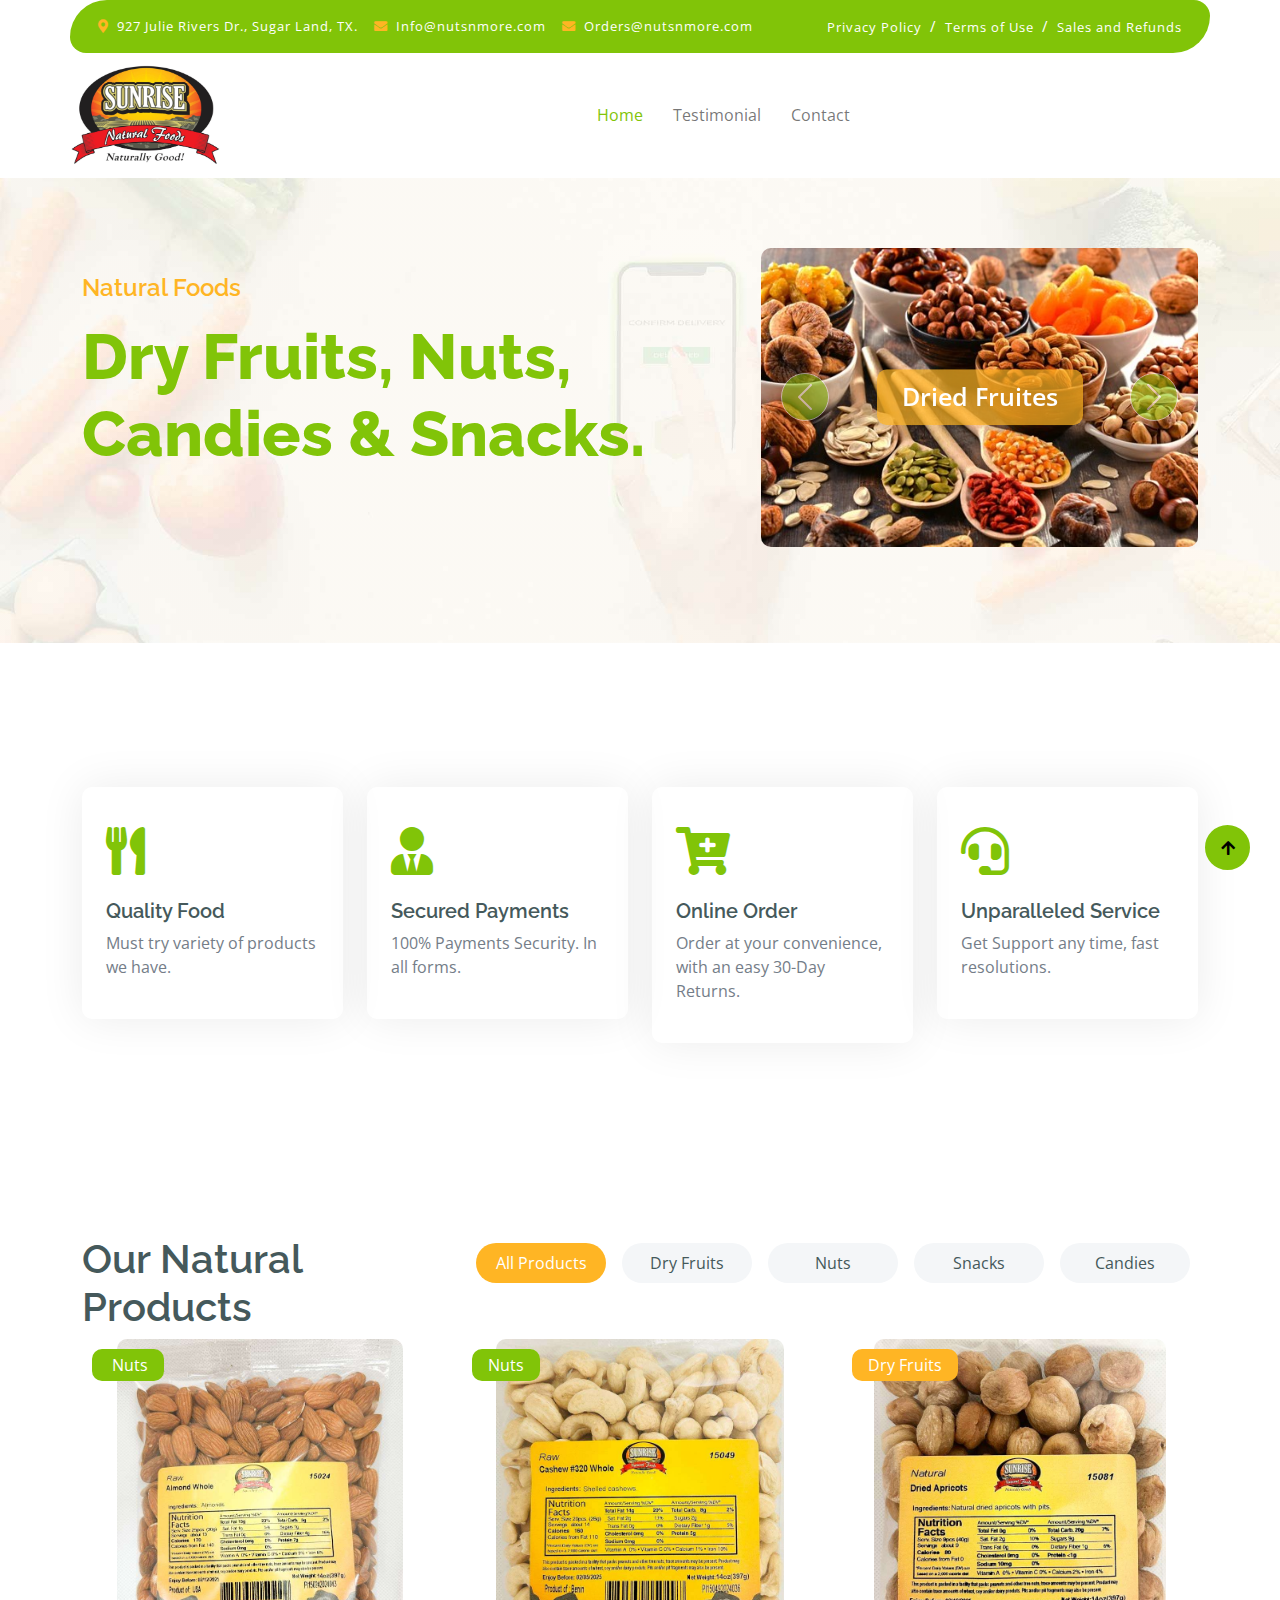
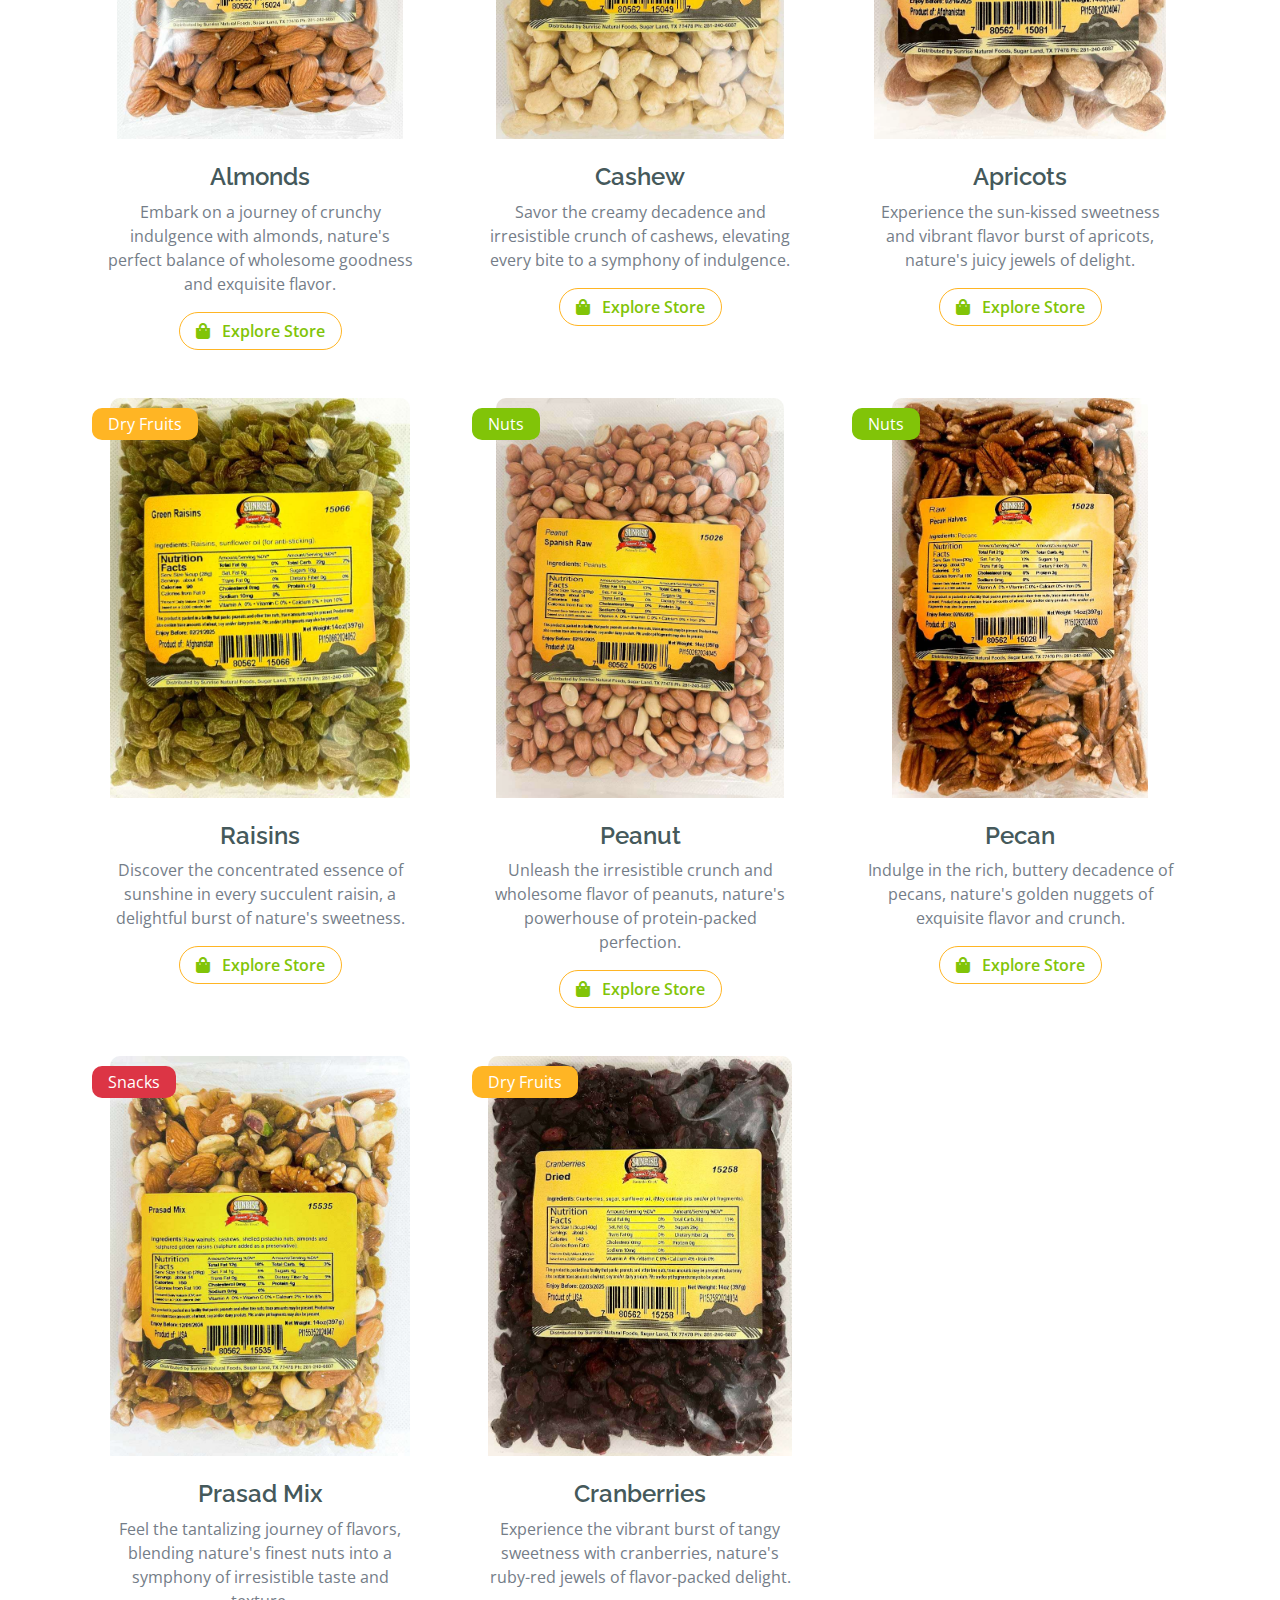
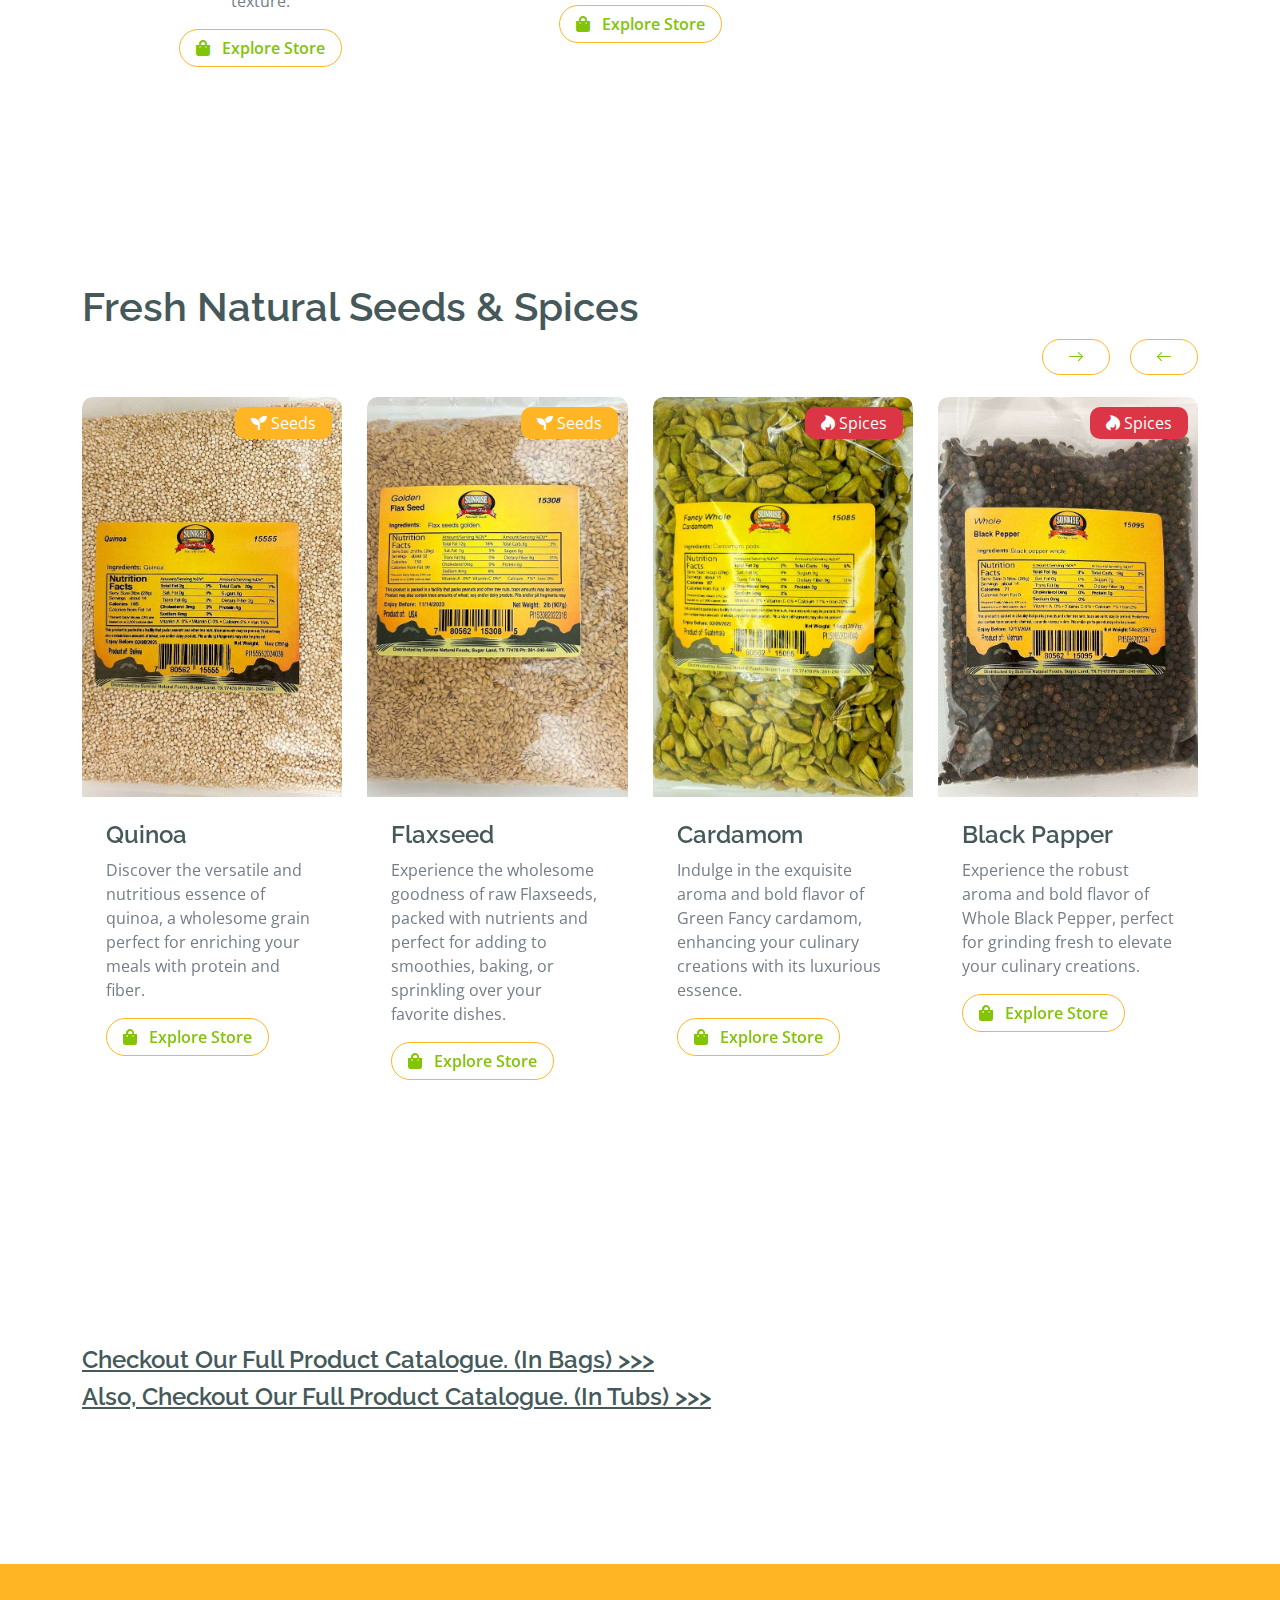
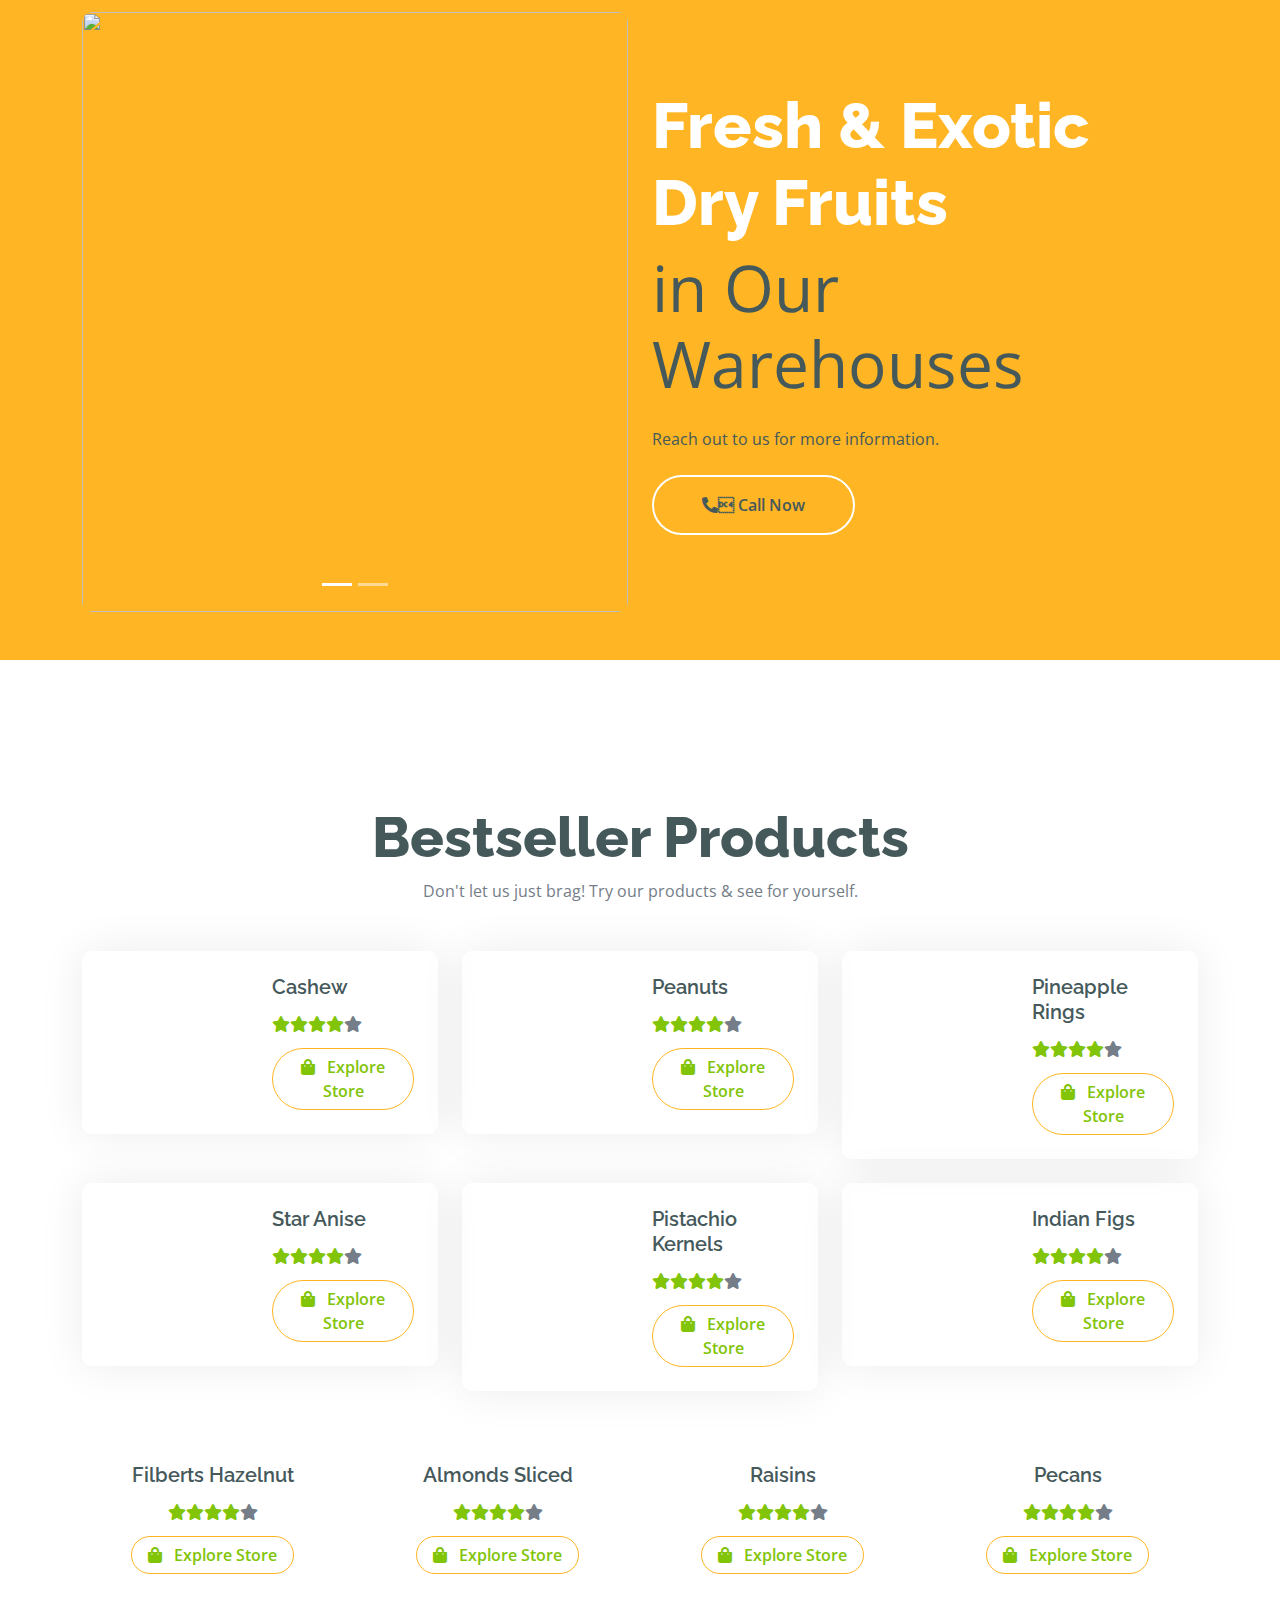
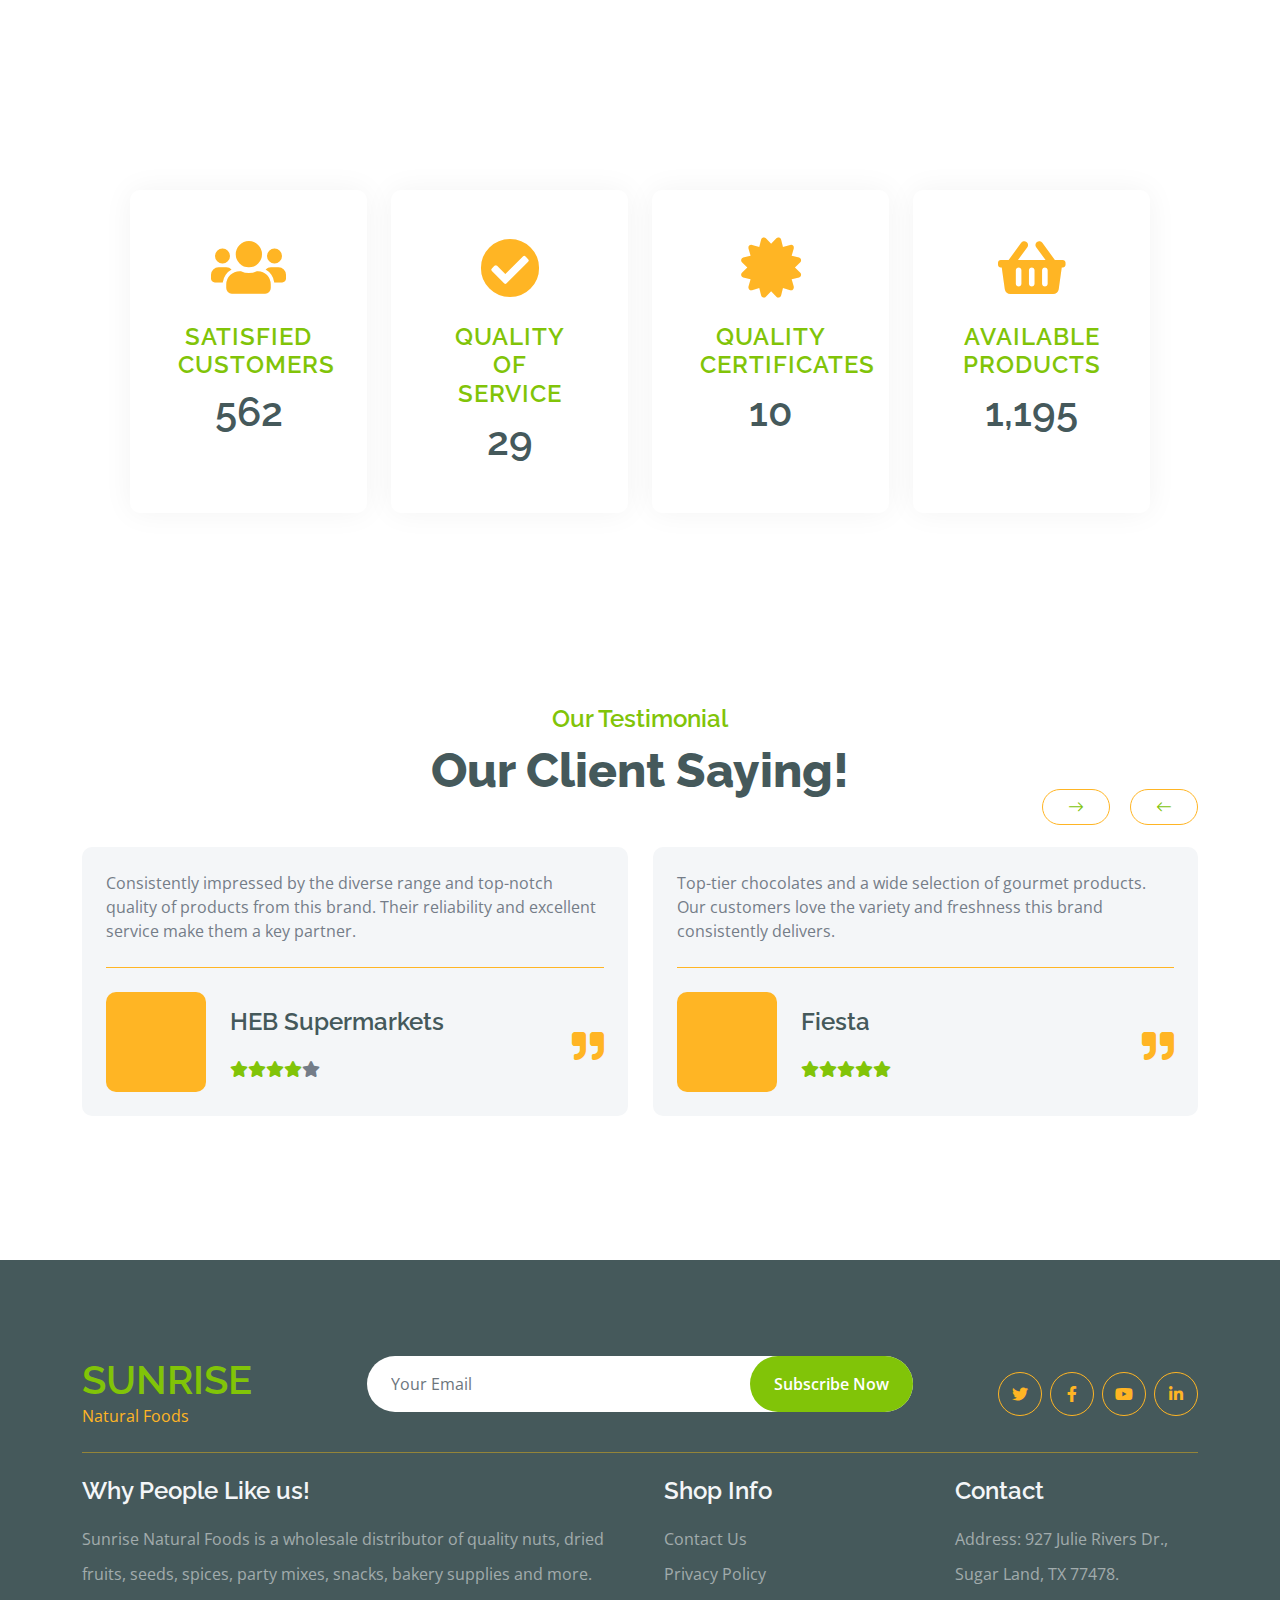
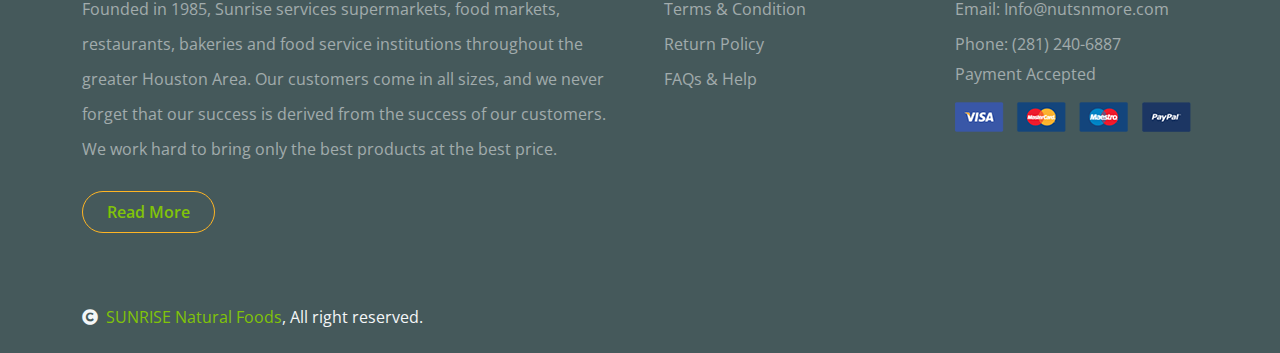
==== commit 5e694733: "Update index.html" ====
--- a/index.html
+++ b/index.html
@@ -1144,8 +1144,8 @@
         <!-- Vesitable Shop End -->
         <div class="container-fluid py-5" >
             <div class="container py-5" >
-                <a href="https://sunrisenaturalfoods927-my.sharepoint.com/:b:/g/personal/datasupport_nutsnmore_com/EZZ4Bg_1mkdMlR6qcBN73Z4B4NnVZ1_ooi6UeR5MeNGJbQ?e=OxvTO3" ><h4><u>Checkout Our Full Product Catalogue. (In Bags) >>></u></h4></a>     
-                <a href="https://sunrisenaturalfoods927-my.sharepoint.com/:b:/g/personal/datasupport_nutsnmore_com/ESQH2HXi2XVGs0L9V8zBqRYBQbSV4XkYAdMf0Zjh8cA2Sw?e=ThpLjC" ><h4><u>Also, Checkout Our Full Product Catalogue. (In Tubs) >>></u></h4></a>
+                <a href="https://gist-one-two.s3.us-east-2.amazonaws.com/Pre_Pack_International_Bags.pdf" ><h4><u>Checkout Our Full Product Catalogue. (In Bags) >>></u></h4></a>     
+                <a href="https://gist-one-two.s3.us-east-2.amazonaws.com/All_Combined_Tubs.pdf" ><h4><u>Also, Checkout Our Full Product Catalogue. (In Tubs) >>></u></h4></a>
             </div>
         </div>
         
